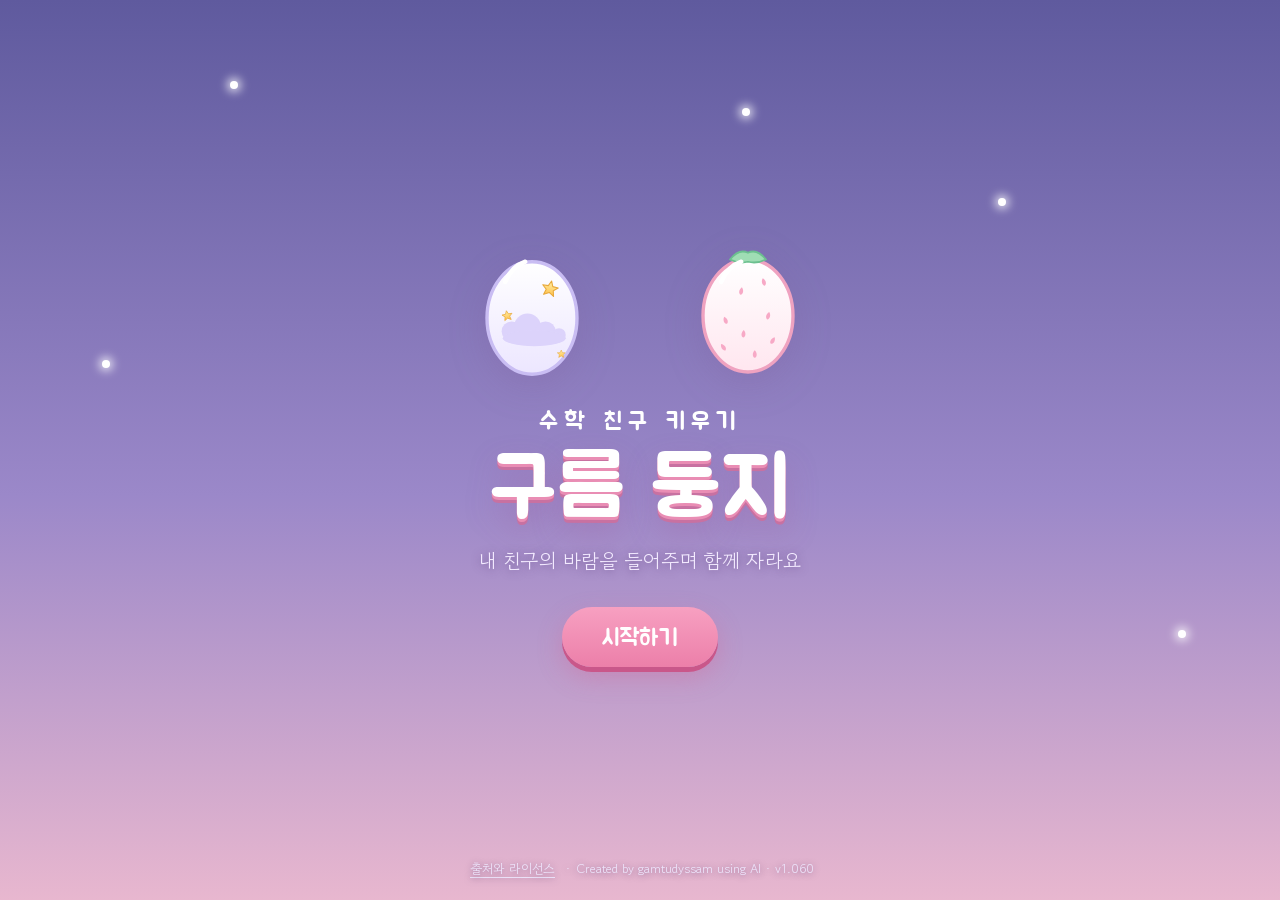
==== index.html @ 44337ff4 "v1.060: 도치가 말하는 상대를 보게, 금 간 알 졸린 눈·표정 굳음 고침, 안내말에 몸짓 안 붙게, 모자 쓴 토끼 표시 보이게 Co-Authored-By: Claude Opu" ====
<!doctype html>
<html lang="ko">
<head>
<meta charset="utf-8">
<meta name="viewport" content="width=device-width, initial-scale=1, maximum-scale=1, user-scalable=no, viewport-fit=cover">
<meta name="apple-mobile-web-app-capable" content="yes">
<meta name="theme-color" content="#F6E7F2">
<title>구름 둥지 · 수학 친구 키우기</title>
<link rel="preconnect" href="https://fonts.googleapis.com">
<link rel="preconnect" href="https://fonts.gstatic.com" crossorigin>
<link href="https://fonts.googleapis.com/css2?family=Gowun+Dodum&family=Jua&family=Quicksand:wght@700&display=swap" rel="stylesheet">
<link rel="stylesheet" href="css/style.css?v=1.060">
<link rel="stylesheet" href="css/home.css?v=1.060">
</head>
<body>
<div id="sky" aria-hidden="true">
  <div class="cl skycl1"></div><div class="cl skycl2"></div><div class="cl skycl3"></div>
  <div class="tw t1"></div><div class="tw t2"></div><div class="tw t3"></div><div class="tw t4"></div><div class="tw t5"></div>
</div>

<!-- 시작 화면 -->
<section id="scr-title" class="screen on">
  <div class="title-wrap">
    <div class="title-eggs" id="title-eggs"></div>
    <h1 class="logo"><span class="logo-sub">수학 친구 키우기</span>구름 둥지</h1>
    <p class="tagline">내 친구의 바람을 들어주며 함께 자라요</p>
    <div class="title-btns">
      <button class="btn big primary" id="btn-start">시작하기</button>
    </div>
  </div>
  <footer class="foot"><a href="credits.html" target="_blank" rel="noopener">출처와 라이선스</a><span class="dot">·</span><span class="made">Created by gamtudyssam using AI · <span class="ver"></span></span></footer>
</section>

<!-- 알 고르기 -->
<section id="scr-choose" class="screen">
  <div class="choose-wrap">
    <h2 class="h2">구름 둥지에 알이 두 개 있어요</h2>
    <p class="sub">알을 눌러 보고, 함께 자랄 친구를 골라요</p>
    <div class="egg-cards">
      <button class="egg-card" data-kind="cloud" id="card-cloud">
        <div class="egg-art" id="egg-cloud"></div>
        <div class="egg-name">별빛 알</div>
        <div class="egg-desc">구름 요정이 잠들어 있어요<br>느긋하고 다정한 친구</div>
      </button>
      <button class="egg-card" data-kind="bunny" id="card-bunny">
        <div class="egg-art" id="egg-bunny"></div>
        <div class="egg-name">딸기 알</div>
        <div class="egg-desc">아기 토끼가 콩콩 움직여요<br>활발하고 애교 많은 친구</div>
      </button>
    </div>
    <button class="btn big primary" id="btn-pick" disabled>이 알로 할래요</button>
  </div>
</section>

<!-- 이름 고르기 -->
<section id="scr-name" class="screen">
  <div class="choose-wrap">
    <div class="name-art" id="name-art"></div>
    <h2 class="h2">이름을 지어 주세요</h2>
    <div class="name-chips" id="name-chips"></div>
    <label class="name-own"><span>직접 지어 줄래요</span><input id="name-input" type="text" maxlength="8" autocomplete="off" enterkeyhint="done" placeholder="한글·영어 8글자까지"></label>
    <button class="btn big primary" id="btn-name" disabled>이 이름으로 할래요</button>
    <button class="btn ghost" id="btn-name-back">알 다시 고르기</button>
  </div>
</section>

<!-- 친구의 방 -->
<section id="scr-home" class="screen">
  <header class="hud">
    <div class="hud-l">
      <div class="chip name-chip"><span id="hud-stage">1단계</span><b id="hud-name">몽실</b></div>
      <button class="grow" id="btn-grow" aria-label="자라기: 성장 과정 보기"><span class="glabel">자라기</span><div class="grow-bar"><i id="grow-fill"></i></div></button>
      <div class="grow friend" aria-label="우정"><span class="glabel">우정 <b id="hud-flv">1</b></span><div class="grow-bar"><i id="friend-fill"></i></div></div>
    </div>
    <div class="hud-r">
      <div class="chip"><span class="ico candy"></span><b id="hud-candy">0</b></div>
      <button class="icon-btn" id="btn-set" aria-label="설정"><svg viewBox="0 0 24 24"><path d="M12 15.5a3.5 3.5 0 1 0 0-7 3.5 3.5 0 0 0 0 7Z" fill="none" stroke="currentColor" stroke-width="2"/><path d="M19.4 15a1.7 1.7 0 0 0 .3 1.8l.1.1a2 2 0 1 1-2.8 2.8l-.1-.1a1.7 1.7 0 0 0-1.8-.3 1.7 1.7 0 0 0-1 1.5V21a2 2 0 1 1-4 0v-.1a1.7 1.7 0 0 0-1.1-1.5 1.7 1.7 0 0 0-1.8.3l-.1.1a2 2 0 1 1-2.8-2.8l.1-.1a1.7 1.7 0 0 0 .3-1.8 1.7 1.7 0 0 0-1.5-1H3a2 2 0 1 1 0-4h.1a1.7 1.7 0 0 0 1.5-1.1 1.7 1.7 0 0 0-.3-1.8l-.1-.1a2 2 0 1 1 2.8-2.8l.1.1a1.7 1.7 0 0 0 1.8.3H9a1.7 1.7 0 0 0 1-1.5V3a2 2 0 1 1 4 0v.1a1.7 1.7 0 0 0 1 1.5 1.7 1.7 0 0 0 1.8-.3l.1-.1a2 2 0 1 1 2.8 2.8l-.1.1a1.7 1.7 0 0 0-.3 1.8V9a1.7 1.7 0 0 0 1.5 1H21a2 2 0 1 1 0 4h-.1a1.7 1.7 0 0 0-1.5 1Z" fill="none" stroke="currentColor" stroke-width="1.6"/></svg></button>
    </div>
  </header>
  <main class="home">
    <div class="room" id="room">
      <div class="room-bg" id="room-bg"></div>
      <button class="visitor" id="visitor" style="display:none" aria-label="놀러 온 이웃"></button>
      <div class="walker" id="walker">
        <div class="think" id="think"></div>
        <button class="pet" id="pet" aria-label="친구 쓰다듬기"></button>
      </div>
      <div class="hots" id="hots"></div>
      <div class="ball" id="ball" aria-label="공"></div>
      <div class="bubble" id="bubble"><span id="bubble-txt"></span></div>
      <div class="needs" id="needs"></div>
      <button class="room-btn attic-btn" id="btn-attic" style="display:none"></button>
      <button class="room-btn deco-btn" id="btn-deco" aria-label="방 꾸미기 모드"><svg viewBox="0 0 24 24"><path d="M4 20 l1.2 -4.6 L15.6 5 a2.2 2.2 0 0 1 3.2 3.2 L8.4 18.6 Z" fill="#FFE29A" stroke="#D9962E" stroke-width="1.8" stroke-linejoin="round"/><path d="M14 6.6 l3.4 3.4" stroke="#D9962E" stroke-width="1.8"/></svg><span>꾸미기</span></button>
      <div class="edit-layer" id="edit-layer"></div>

      <div class="fx" id="fx"></div>
    </div>
    <aside class="panel">
      <div class="edit-bar" id="edit-bar"></div>
      <div class="party-card" id="party-card" style="display:none"></div>
      <div class="wish-card">
        <div class="wish-head"><b>오늘의 바람</b><span id="wish-count">0 / 3</span></div>
        <div id="wish-list"></div>
      </div>
      <div class="go-btns">
        <button class="go cook" id="btn-cook"><span class="gi" id="gi-cook"></span><span><b>간식 만들기</b><small>문제 5개 · <i class="sc">★ 최대 6</i></small></span></button>
        <button class="go walk" id="btn-walk"><span class="gi" id="gi-walk"></span><span><b>산책 가기</b><small>문제 6개 · <i class="sc">★ 최대 16</i></small></span></button>
      </div>
      <div class="care-row" id="care-row"></div>
      <div class="menu-row">
        <button class="menu" id="btn-book"><span class="mi" id="mi-book"></span>친구 수첩</button>
        <button class="menu" id="btn-closet"><span class="mi" id="mi-closet"></span>옷장</button>
        <button class="menu" id="btn-shop"><span class="mi" id="mi-shop"></span>상점</button>
        <button class="menu" id="btn-diary"><span class="mi" id="mi-diary"></span>일기</button>
        <button class="menu" id="btn-garden"><span class="mi" id="mi-garden"></span>텃밭</button>
      </div>
    </aside>
  </main>
</section>

<!-- 나들이 (간식 만들기 · 산책) -->
<section id="scr-out" class="screen">
  <header class="hud out-hud">
    <div class="hud-l">
      <button class="btn small" id="btn-home">← 집으로</button>
      <div class="chip out-title" id="out-title">딸기 우유 만들기</div>
    </div>
    <div class="steps" id="steps"></div>
    <div class="hud-r"><div class="chip combo" id="hud-combo-wrap">연속 <b id="hud-combo">0</b></div></div>
  </header>
  <main class="play">
    <div class="stage" id="stage">
      <div class="stage-bg" id="stage-bg"></div>
      <div class="step-label" id="step-label"></div>
      <div class="bubble" id="obubble"><span id="obubble-txt"></span></div>
      <div id="cook-fx"></div>
      <div class="opet" id="opet"></div>
      <div class="nbw" id="nbw" style="display:none"></div>
      <div class="fx" id="ofx"></div>
    </div>
    <div class="board">
      <div class="qcard" id="qcard">
        <div class="qtag" id="qtag"></div>
        <div class="qfig" id="qfig"></div>
        <div class="qtext" id="qtext"></div>
      </div>
      <div class="choices" id="choices"></div>
    </div>
  </main>
</section>

<!-- 나들이 고르기 -->
<div class="overlay" id="ov-choose">
  <div class="sheet wide">
    <h3 class="h3" id="choose-title">무엇을 만들까요?</h3>
    <p class="sub" id="choose-sub"></p>
    <div class="pick-grid" id="pick-grid"></div>
    <button class="btn ghost" data-close="ov-choose">닫기</button>
  </div>
</div>

<!-- 책 속 수수께끼 -->
<div class="overlay" id="ov-riddle">
  <div class="sheet wide riddle">
    <div class="riddle-top"><span class="riddle-pet" id="riddle-pet"></span><div class="bubble riddle-say" id="riddle-say"><span></span></div></div>
    <div class="qcard small" id="rq-card"><div class="qtag" id="rq-tag"></div><div class="qfig" id="rq-fig"></div><div class="qtext" id="rq-text"></div></div>
    <div class="choices" id="rq-choices"></div>
    <div class="res-btns"><button class="btn" id="rq-close">책 덮기</button><button class="btn primary" id="rq-more" style="display:none">한 권 더 읽기</button></div>
  </div>
</div>

<!-- 텃밭 -->
<div class="overlay" id="ov-garden">
  <div class="sheet wide garden">
    <h3 class="h3">우리 텃밭</h3>
    <div class="pantry" id="garden-pantry"></div>
    <div class="plots" id="garden-plots"></div>
    <div class="gquiz" id="garden-quiz" style="display:none">
      <div class="gfill"><div class="gcan" id="gq-can"></div><p class="sub" id="gq-msg"></p></div>
      <div class="qcard small"><div class="qtag" id="gq-tag"></div><div class="qfig" id="gq-fig"></div><div class="qtext" id="gq-text"></div></div>
      <div class="choices" id="gq-choices"></div>
    </div>
    <button class="btn big primary" id="garden-close">방으로</button>
  </div>
</div>

<!-- 생일 파티 -->
<div class="overlay" id="ov-party">
  <div class="sheet party">
    <div class="party-fx" id="party-fx"></div>
    <div class="level-art" id="party-art"></div>
    <h3 class="h3">생일 축하해!</h3>
    <p class="sub" id="party-line"></p>
    <div class="res-gets"><span>생일 고깔모자 선물</span><span>별사탕 +20</span><span>우정 +20</span></div>
    <button class="btn big primary" id="party-ok">고마워!</button>
  </div>
</div>

<!-- 책장 -->
<div class="overlay" id="ov-shelf">
  <div class="sheet wide shelf">
    <h3 class="h3">우리 책장</h3>
    <p class="sub">읽고 싶은 그림책을 골라요</p>
    <div class="shelf-grid" id="shelf-grid"></div>
    <button class="btn" id="shelf-close">닫기</button>
  </div>
</div>

<!-- 그림책 읽기 -->
<div class="overlay" id="ov-read">
  <div class="openbook">
    <div class="page left"><div class="read-cover" id="read-cover"></div><div class="read-title" id="read-title"></div><div class="read-pageno" id="read-pageno"></div>
      <div class="read-buddy"><span class="read-pet" id="read-pet"></span><div class="bubble read-say" id="read-say"><span></span></div></div></div>
    <div class="page right">
      <p class="read-text" id="read-text"></p>
      <div class="read-quiz" id="read-quiz" style="display:none">
        <div class="qcard small"><div class="qtag" id="rd-tag"></div><div class="qfig" id="rd-fig"></div><div class="qtext" id="rd-text"></div></div>
        <div class="choices" id="rd-choices"></div>
      </div>
      <div class="res-btns"><button class="btn big primary" id="read-next">다음 장 ▸</button><button class="btn big primary" id="read-close" style="display:none">책 덮기</button></div>
    </div>
  </div>
</div>

<!-- 옷장 -->
<div class="overlay" id="ov-wd">
  <div class="sheet wd">
    <div class="wd-mirror" id="wd-mirror">
      <div class="mirror-frame"><div class="wd-pet" id="wd-pet"></div></div>
      <div class="bubble wd-say" id="wd-say"><span></span></div>
      <div class="wd-presets" id="wd-presets"></div>
    </div>
    <div class="wd-side">
      <div class="tabs" id="wd-tabs"><button class="tab on" data-tab="wear">입히기</button><button class="tab" data-tab="tint">몸 색</button><button class="tab" data-tab="sew">옷 만들기</button><button class="tab" data-tab="shop">주문하기</button><button class="tab" data-tab="album">앨범</button></div>
      <div class="wd-body" id="wd-body"></div>
      <button class="btn big primary" id="wd-close">다 했어요</button>
    </div>
  </div>
</div>

<!-- 같이 하기 (먹이기·목욕·놀이·낮잠) -->
<div class="overlay" id="ov-act">
  <div class="act-room" id="act-room">
    <div class="act-top"><span id="act-title">간식 주기</span><span id="act-hint"></span></div>
    <div class="act-field" id="act-field">
      <div class="act-pet" id="act-pet"></div>
      <div class="meter" id="act-meter"><i></i></div>
    </div>
    <div class="act-bottom" id="act-bottom"></div>
    <div class="bubble act-bubble" id="act-bubble"><span></span></div>
  </div>
</div>

<!-- 결과 (나들이 끝) -->
<div class="overlay" id="ov-result">
  <div class="sheet">
    <div class="res-art" id="res-art"></div>
    <h3 class="h3" id="res-title"></h3>
    <p class="sub" id="res-line"></p>
    <div class="res-gets" id="res-gets"></div>
    <div class="res-btns" id="res-btns"></div>
  </div>
</div>

<!-- 산책길 이웃의 부탁 -->
<div class="overlay" id="ov-neighbor">
  <div class="sheet wide riddle neighbor">
    <div class="riddle-top"><span class="nb-art" id="nb-art"></span><div><div class="nb-name" id="nb-name"></div><div class="bubble riddle-say" id="nb-say"><span></span></div></div></div>
    <div class="qcard small"><div class="qtag" id="nq-tag"></div><div class="qtext" id="nq-text"></div></div>
    <div class="choices" id="nq-choices"></div>
    <button class="btn big primary" id="nb-ok" style="display:none">또 만나!</button>
  </div>
</div>

<!-- 자랐어요 -->
<div class="overlay" id="ov-grow">
  <div class="sheet wide growsheet">
    <h3 class="h3" id="gr-title">성장 기록</h3>
    <p class="sub" id="gr-sub"></p>
    <div class="grbar"><i id="gr-fill"></i></div>
    <div class="grconds" id="gr-conds"></div>
    <div class="grgrid" id="gr-grid"></div>
    <button class="btn big primary" data-close="ov-grow">닫기</button>
  </div>
</div>
<div class="overlay" id="ov-level">
  <div class="sheet level">
    <div class="level-burst"></div>
    <div class="level-art" id="level-art"></div>
    <h3 class="h3" id="level-title">2단계 톡톡 알</h3>
    <p class="sub" id="level-line"></p>
    <button class="btn big primary" id="btn-level">좋아!</button>
  </div>
</div>

<!-- 이야기 장면 -->
<div class="overlay story-ov" id="ov-story">
  <div class="story">
    <div class="story-title" id="story-title"></div>
    <div class="story-art" id="story-art"></div>
    <div class="story-box" id="story-box"><p id="story-text"></p><span class="story-next">눌러서 계속 ▸</span></div>
  </div>
</div>

<!-- 친구 수첩 -->
<div class="overlay" id="ov-book">
  <div class="sheet wide book">
    <h3 class="h3" id="book-title">친구 수첩</h3>
    <div class="book-body" id="book-body"></div>
    <button class="btn big primary" data-close="ov-book">닫기</button>
  </div>
</div>

<!-- 꾸미기 -->
<div class="overlay" id="ov-closet">
  <div class="sheet wide">
    <h3 class="h3">꾸미기</h3>
    <div class="tabs" id="closet-tabs">
      <button class="tab on" data-tab="acc">친구 장식</button><button class="tab" data-tab="decor">방 꾸미기</button><button class="tab" data-tab="shop">주문하기</button>
    </div>
    <p class="sub" id="closet-sub"></p>
    <div class="item-grid" id="item-grid"></div>
    <button class="btn big primary" data-close="ov-closet">닫기</button>
  </div>
</div>

<!-- 일기 -->
<div class="overlay" id="ov-diary">
  <div class="sheet wide diary">
    <h3 class="h3" id="diary-title">일기</h3>
    <div class="diary-body" id="diary-body"></div>
    <button class="btn big primary" data-close="ov-diary">닫기</button>
  </div>
</div>

<!-- 설정 -->
<div class="overlay" id="ov-set">
  <div class="sheet set">
    <h3 class="h3">설정</h3>
    <div class="set-row"><span>배경 음악</span><button class="toggle" id="t-music" aria-pressed="true"></button></div>
    <div class="set-row"><span>효과음</span><button class="toggle" id="t-sound" aria-pressed="true"></button></div>
    <div class="set-row"><span>움직이는 효과 줄이기</span><button class="toggle" id="t-lowfx" aria-pressed="false"></button></div>
    <div class="set-row name-row"><span>친구 이름</span><input id="set-name" type="text" maxlength="8" autocomplete="off" enterkeyhint="done"><button class="btn small" id="btn-rename">바꾸기</button></div>
    <div class="set-row name-row" id="me-row"><span>나를 부르는 이름<small class="me-note">이 기기에만 저장돼요</small></span><input id="set-me" type="text" maxlength="8" autocomplete="off" enterkeyhint="done" placeholder="비우면 지우기"><button class="btn small" id="btn-me">바꾸기</button></div>
    <div class="set-row"><span>처음부터 다시 하기</span><button class="btn small danger" id="btn-reset">다시 하기</button></div>
    <button class="btn big primary" id="btn-set-close">닫기</button>
    <footer class="foot in"><a href="credits.html" target="_blank" rel="noopener">출처와 라이선스</a><span class="dot">·</span><span class="made">Created by gamtudyssam using AI · <span class="ver"></span></span></footer>
  </div>
</div>

<div class="toast" id="toast"></div>

<script src="js/version.js?v=1.060"></script>
<script src="js/sound.js?v=1.060"></script>
<script src="js/art.js?v=1.060"></script>
<script src="js/data.js?v=1.060"></script>
<script src="js/scene.js?v=1.060"></script>
<script src="js/cookfx.js?v=1.060"></script>
<script src="js/lines.js?v=1.060"></script>
<script src="js/problems.js?v=1.060"></script>
<script src="js/app.js?v=1.060"></script>
<script>
// 이 화면이 예전 것이면(배포 후 패드에 남은 저장본) 새 주소로 한 번 다시 연다
(function () { try {
  fetch('js/version.js?t=' + Date.now(), { cache: 'no-store' }).then(r => r.text()).then(t => {
    const m = t.match(/'(v[\d.]+)'/); if (!m || m[1] === VERSION) return;
    const k = 'cn-reload-' + m[1]; if (sessionStorage.getItem(k)) return; sessionStorage.setItem(k, '1');
    location.replace(location.pathname + '?v=' + m[1].slice(1));
  }).catch(() => {});
} catch (e) {} })();
</script>
</body>
</html>
---- css/style.css ----
:root{
  --ink:#4A3552; --ink-2:#7A6283; --ink-3:#A893AE;
  --rose:#F28DB2; --rose-d:#D9628E; --rose-l:#FCE3EE;
  --lilac:#A996F0; --lilac-d:#7C67D6; --lilac-l:#EEE9FF;
  --mint:#7FD8BE; --mint-d:#3FAF8E; --mint-l:#E2F7F0;
  --peach:#FFC9A8; --butter:#FFE08A; --butter-d:#E8B33C;
  --coral-l:#FFE4E1; --coral-d:#D9655B;
  --card:#FFFFFF; --cream:#FFF9F5;
  --shadow:0 10px 30px rgba(122,82,140,.14), 0 2px 6px rgba(122,82,140,.08);
  --shadow-s:0 4px 14px rgba(122,82,140,.12);
  --r:22px;
  --sat:env(safe-area-inset-top,0px); --sab:env(safe-area-inset-bottom,0px);
  --sal:env(safe-area-inset-left,0px); --sar:env(safe-area-inset-right,0px);
  --fh:"Quicksand","Jua","Gowun Dodum",system-ui,sans-serif; /* 숫자·소수점은 Quicksand(점이 쉼표처럼 보이지 않게), 한글은 Jua */
  --fb:"Gowun Dodum","Apple SD Gothic Neo","Malgun Gothic",system-ui,sans-serif;
}
*{box-sizing:border-box;-webkit-tap-highlight-color:transparent}
html,body{margin:0;height:100%;overflow:hidden;background:#F6E7F2;color:var(--ink);font-family:var(--fb);
  -webkit-user-select:none;user-select:none;-webkit-touch-callout:none;touch-action:manipulation;overscroll-behavior:none}
button{font:inherit;color:inherit;border:0;background:none;cursor:pointer;touch-action:manipulation}
button:disabled{cursor:default}
a{color:inherit}

/* 하늘 배경 */
#sky{position:fixed;inset:0;background:linear-gradient(180deg,#E9E2FF 0%,#F7E6F3 48%,#FFEFE6 100%);overflow:hidden;z-index:0}
body.night #sky{background:linear-gradient(180deg,#5F5A9E 0%,#9B88C9 55%,#E8B7CF 100%)}
.cl{position:absolute;background:#fff;border-radius:999px;opacity:.75}
.cl::before,.cl::after{content:"";position:absolute;background:#fff;border-radius:50%}
.skycl1{width:220px;height:56px;top:14%;left:-240px;animation:drift 70s linear infinite}
.skycl1::before{width:90px;height:90px;left:30px;top:-46px}.skycl1::after{width:70px;height:70px;left:110px;top:-30px}
.skycl2{width:160px;height:42px;top:58%;left:-200px;animation:drift 95s linear infinite;animation-delay:-40s;opacity:.6}
.skycl2::before{width:64px;height:64px;left:24px;top:-32px}.skycl2::after{width:52px;height:52px;left:80px;top:-22px}
.skycl3{width:260px;height:60px;top:80%;left:-300px;animation:drift 120s linear infinite;animation-delay:-80s;opacity:.55}
.skycl3::before{width:100px;height:100px;left:40px;top:-52px}.skycl3::after{width:80px;height:80px;left:140px;top:-36px}
@keyframes drift{to{transform:translateX(calc(100vw + 600px))}}
.tw{position:absolute;width:8px;height:8px;background:#fff;border-radius:50%;box-shadow:0 0 10px 3px rgba(255,255,255,.8);animation:tw 3.2s ease-in-out infinite}
.t1{top:9%;left:18%}.t2{top:22%;left:78%;animation-delay:-1s}.t3{top:40%;left:8%;animation-delay:-2s}.t4{top:12%;left:58%;animation-delay:-.5s}.t5{top:70%;left:92%;animation-delay:-1.6s}
@keyframes tw{0%,100%{opacity:.2;transform:scale(.6)}50%{opacity:1;transform:scale(1)}}
body.lowfx .cl,body.lowfx .tw{animation:none}
body.lowfx *{transition-duration:.01s!important}

/* 화면 */
.screen{position:fixed;inset:0;z-index:1;display:none;flex-direction:column;
  padding:calc(12px + var(--sat)) calc(16px + var(--sar)) calc(12px + var(--sab)) calc(16px + var(--sal))}
.screen.on{display:flex;animation:fadeIn .35s ease}
@keyframes fadeIn{from{opacity:0;transform:translateY(8px)}to{opacity:1;transform:none}}

/* 버튼 */
.btn{min-height:52px;padding:0 28px;border-radius:999px;font-family:var(--fh);font-size:20px;letter-spacing:.5px;
  background:#fff;color:var(--ink);box-shadow:0 4px 0 #E6D3E9, var(--shadow-s);transition:transform .12s, box-shadow .12s}
.btn:active{transform:translateY(3px);box-shadow:0 1px 0 #E6D3E9, var(--shadow-s)}
.btn.primary{background:linear-gradient(180deg,#F7A0C1,#EC7FA9);color:#fff;box-shadow:0 5px 0 #C9578A, 0 10px 24px rgba(217,98,142,.35)}
.btn.primary:active{box-shadow:0 1px 0 #C9578A, 0 6px 14px rgba(217,98,142,.3)}
.btn.primary:disabled{background:#E9DCE6;color:#fff;box-shadow:0 5px 0 #D6C4D3}
.btn.big{min-height:60px;font-size:23px;padding:0 40px}
.btn.ghost{background:transparent;box-shadow:none;color:var(--ink-2);font-size:17px;min-height:48px}
.btn.small{min-height:44px;font-size:16px;padding:0 18px}
.btn.danger{background:var(--coral-l);color:var(--coral-d);box-shadow:0 3px 0 #F3C2BC}
.icon-btn{width:48px;height:48px;border-radius:50%;background:#fff;box-shadow:var(--shadow-s);display:grid;place-items:center;color:var(--ink-2)}
.icon-btn svg{width:24px;height:24px}

.h2{font-family:var(--fh);font-weight:400;font-size:34px;margin:0 0 6px;text-align:center}
.h3{font-family:var(--fh);font-weight:400;font-size:28px;margin:0 0 4px;text-align:center}
.sub{margin:0 0 18px;color:var(--ink-2);font-size:18px;text-align:center;line-height:1.5}

/* 시작 화면 */
.title-wrap{flex:1;display:flex;flex-direction:column;align-items:center;justify-content:center;gap:6px}
.title-eggs{display:flex;gap:36px;height:210px;align-items:flex-end;margin-bottom:6px}
.title-eggs svg{width:180px;height:200px;filter:drop-shadow(0 10px 18px rgba(122,82,140,.18))}
.title-eggs > div:nth-child(1){animation:bob 3.2s ease-in-out infinite}
.title-eggs > div:nth-child(2){animation:bob 3.2s ease-in-out infinite;animation-delay:-1.6s}
@keyframes bob{0%,100%{transform:translateY(0)}50%{transform:translateY(-10px)}}
.logo{font-family:var(--fh);font-weight:400;font-size:84px;line-height:1;margin:0;color:#fff;letter-spacing:2px;text-align:center;
  -webkit-text-stroke:0;text-shadow:0 3px 0 #E98DB4,0 6px 0 #C871A1,0 14px 30px rgba(160,90,150,.35)}
.logo-sub{display:block;font-size:24px;letter-spacing:6px;color:var(--lilac-d);text-shadow:none;margin-bottom:10px}
.tagline{margin:14px 0 26px;font-size:20px;color:var(--ink-2)}
.title-btns{display:flex;flex-direction:column;align-items:center;gap:10px}
.foot{text-align:center;font-size:13px;color:var(--ink-3);padding-top:8px}
.foot a{color:var(--ink-2);text-decoration:underline;text-underline-offset:3px;display:inline-block;padding:10px 4px}
.foot .dot{margin:0 6px}
.foot.in{margin-top:14px;padding-top:4px}

/* 알 고르기 · 이름 */
.choose-wrap{flex:1;display:flex;flex-direction:column;align-items:center;justify-content:center;gap:6px;overflow:auto}
.egg-cards{display:flex;gap:26px;margin:6px 0 26px;flex-wrap:wrap;justify-content:center}
.egg-card{width:290px;padding:18px 18px 22px;border-radius:30px;background:rgba(255,255,255,.82);box-shadow:var(--shadow);
  border:4px solid transparent;transition:transform .2s,border-color .2s;display:flex;flex-direction:column;align-items:center}
.egg-card.sel{border-color:var(--rose);transform:translateY(-6px)}
.egg-card[data-kind=cloud].sel{border-color:var(--lilac)}
.egg-art{width:170px;height:180px}.egg-art svg{width:100%;height:100%}
.egg-card.sel .egg-art{animation:wobble .7s ease}
@keyframes wobble{0%,100%{transform:rotate(0)}20%{transform:rotate(-8deg)}40%{transform:rotate(7deg)}60%{transform:rotate(-4deg)}80%{transform:rotate(2deg)}}
.egg-name{font-family:var(--fh);font-size:26px;margin-top:4px}
.egg-desc{font-size:16px;color:var(--ink-2);line-height:1.6;text-align:center;margin-top:4px}
.name-art{width:200px;height:200px}.name-art svg{width:100%;height:100%}
.name-chips{display:flex;gap:12px;flex-wrap:wrap;justify-content:center;margin:10px 0 24px;max-width:560px}
.name-chip-btn{min-width:110px;min-height:56px;padding:0 20px;border-radius:999px;background:#fff;font-family:var(--fh);font-size:22px;
  box-shadow:0 4px 0 #EBDDEB;border:3px solid transparent}
.name-chip-btn.sel{border-color:var(--rose);background:var(--rose-l)}

/* HUD */
.hud{display:flex;justify-content:space-between;align-items:center;gap:10px;flex-wrap:wrap;margin-bottom:12px}
.hud-l,.hud-r{display:flex;align-items:center;gap:10px;flex-wrap:wrap}
.chip{height:48px;display:flex;align-items:center;gap:8px;padding:0 16px;border-radius:999px;background:rgba(255,255,255,.9);
  box-shadow:var(--shadow-s);font-size:16px;white-space:nowrap}
.chip b{font-family:var(--fh);font-weight:400;font-size:21px}
.name-chip span{color:var(--ink-2);font-size:14px}
.chip.combo{background:var(--lilac-l);color:var(--lilac-d)}
.chip.combo.hot{background:linear-gradient(90deg,#FFD9E8,#E9E1FF,#D9F5EC);animation:pulse .6s ease}
@keyframes pulse{50%{transform:scale(1.08)}}
.ico{width:22px;height:22px;display:inline-block;background-size:contain;background-repeat:no-repeat;background-position:center}
.ico.candy{background-image:url("data:image/svg+xml,%3Csvg xmlns='http://www.w3.org/2000/svg' viewBox='0 0 24 24'%3E%3Cpath d='M12 2l2.6 6.1 6.4.5-4.9 4.2 1.5 6.4L12 15.8 6.4 19.2l1.5-6.4L3 8.6l6.4-.5z' fill='%23FFD36E' stroke='%23E8A93C' stroke-width='1.5' stroke-linejoin='round'/%3E%3C/svg%3E")}
.ico.heart{background-image:url("data:image/svg+xml,%3Csvg xmlns='http://www.w3.org/2000/svg' viewBox='0 0 24 24'%3E%3Cpath d='M12 21s-7.5-4.6-9.4-9.2C1.2 8.3 3.4 4.5 7 4.5c2 0 3.6 1.1 5 3 1.4-1.9 3-3 5-3 3.6 0 5.8 3.8 4.4 7.3C19.5 16.4 12 21 12 21z' fill='%23F7A0C1' stroke='%23D9628E' stroke-width='1.5'/%3E%3C/svg%3E")}
.grow{display:flex;align-items:center;gap:8px;height:48px;padding:0 16px;border-radius:999px;background:rgba(255,255,255,.9);box-shadow:var(--shadow-s);font-size:14px;color:var(--ink-2)}
.grow-bar{width:150px;height:14px;border-radius:999px;background:#F3E6F0;overflow:hidden}
.grow-bar i{display:block;height:100%;width:0;border-radius:999px;background:linear-gradient(90deg,#F7A0C1,#B9A7F5,#8FE0C9);transition:width .6s cubic-bezier(.3,1.4,.5,1)}

/* 놀이 */
.play{flex:1;min-height:0;display:grid;grid-template-columns:minmax(0,.92fr) minmax(0,1.25fr);gap:16px}
.stage{position:relative;border-radius:30px;overflow:hidden;box-shadow:var(--shadow);min-height:0}
.stage-sky{position:absolute;inset:0;background:linear-gradient(180deg,#DCEBFF 0%,#EFE6FF 55%,#FFEAF1 100%)}
body.night .stage-sky{background:linear-gradient(180deg,#4E4A8C 0%,#7D6DB3 60%,#C99BC4 100%)}
.hill{position:absolute;left:-10%;right:-10%;bottom:-36%;height:62%;border-radius:50%;background:linear-gradient(180deg,#D6F2E3,#BDE7D2);box-shadow:inset 0 6px 0 #E8F9EF}
body.night .hill{background:linear-gradient(180deg,#9BC8B8,#7FB3A2);box-shadow:inset 0 6px 0 #B5DACB}
.pet{position:absolute;left:50%;bottom:16%;width:min(62%,300px);aspect-ratio:1/1.05;transform:translateX(-50%);z-index:2}
.pet svg{width:100%;height:100%;overflow:visible}
.pet-shadow{position:absolute;left:50%;bottom:14.5%;width:min(36%,170px);height:18px;transform:translateX(-50%);border-radius:50%;background:rgba(110,80,140,.16);z-index:1}
.bubble{position:absolute;top:18px;left:18px;right:18px;z-index:3;background:#fff;border-radius:24px;padding:16px 20px;
  font-size:21px;line-height:1.5;text-align:center;box-shadow:var(--shadow-s);min-height:64px;display:flex;align-items:center;justify-content:center;
  transform-origin:50% 100%;transition:transform .25s cubic-bezier(.3,1.6,.5,1),opacity .2s}
.bubble::after{content:"";position:absolute;bottom:-14px;left:50%;margin-left:-14px;border:14px solid transparent;border-top-color:#fff;border-bottom:0}
.bubble.pop{animation:bpop .35s cubic-bezier(.3,1.6,.5,1)}
@keyframes bpop{0%{transform:scale(.85);opacity:.4}100%{transform:scale(1);opacity:1}}
.bubble.act{font-style:italic;color:var(--ink-2)}
.trail{position:absolute;left:0;right:0;bottom:4%;display:flex;justify-content:center;gap:6px;z-index:2;min-height:26px}
.trail span{width:24px;height:24px;background-size:contain;background-repeat:no-repeat;animation:stamp .3s ease-out}
.trail .paw{background-image:url("data:image/svg+xml,%3Csvg xmlns='http://www.w3.org/2000/svg' viewBox='0 0 24 24'%3E%3Cellipse cx='12' cy='15' rx='5.5' ry='4.5' fill='%23F28DB2'/%3E%3Ccircle cx='6' cy='9' r='2.3' fill='%23F28DB2'/%3E%3Ccircle cx='10' cy='6' r='2.3' fill='%23F28DB2'/%3E%3Ccircle cx='14' cy='6' r='2.3' fill='%23F28DB2'/%3E%3Ccircle cx='18' cy='9' r='2.3' fill='%23F28DB2'/%3E%3C/svg%3E")}
.trail .bow{background-image:url("data:image/svg+xml,%3Csvg xmlns='http://www.w3.org/2000/svg' viewBox='0 0 24 24'%3E%3Cpath d='M2 17a10 10 0 0 1 20 0' fill='none' stroke='%23F7A0C1' stroke-width='3'/%3E%3Cpath d='M5 17a7 7 0 0 1 14 0' fill='none' stroke='%23FFD36E' stroke-width='3'/%3E%3Cpath d='M8 17a4 4 0 0 1 8 0' fill='none' stroke='%238FE0C9' stroke-width='3'/%3E%3C/svg%3E")}
@keyframes stamp{0%{transform:scale(1.8);opacity:0}100%{transform:scale(1);opacity:1}}
.fx{position:absolute;inset:0;pointer-events:none;z-index:4}
.spark{position:absolute;width:14px;height:14px;pointer-events:none;animation:spark .9s ease-out forwards}
.spark::before{content:"";position:absolute;inset:0;background:var(--c,#FFD36E);clip-path:polygon(50% 0,62% 38%,100% 50%,62% 62%,50% 100%,38% 62%,0 50%,38% 38%)}
@keyframes spark{0%{transform:translate(0,0) scale(.4) rotate(0);opacity:1}100%{transform:translate(var(--dx),var(--dy)) scale(1.1) rotate(160deg);opacity:0}}
.float-heart{position:absolute;width:30px;height:30px;pointer-events:none;background-size:contain;background-repeat:no-repeat;animation:fheart 1.2s ease-out forwards}
@keyframes fheart{0%{transform:translateY(0) scale(.5);opacity:0}20%{opacity:1}100%{transform:translateY(-110px) scale(1.15);opacity:0}}

/* 캐릭터 움직임 */
.anim-float{animation:float 3.4s ease-in-out infinite}
@keyframes float{0%,100%{transform:translateY(0)}50%{transform:translateY(-10px)}}
.anim-breathe{animation:breathe 2.6s ease-in-out infinite;transform-origin:50% 100%}
@keyframes breathe{0%,100%{transform:scale(1,1)}50%{transform:scale(1.025,.975)}}
.anim-egg{animation:eggidle 4s ease-in-out infinite;transform-origin:50% 90%}
@keyframes eggidle{0%,80%,100%{transform:rotate(0)}85%{transform:rotate(-5deg)}90%{transform:rotate(5deg)}95%{transform:rotate(-2deg)}}
.pet.hop svg{animation:hop .5s cubic-bezier(.3,1.5,.5,1) 2}
@keyframes hop{0%,100%{transform:translateY(0) scale(1)}30%{transform:translateY(-34px) scale(.96,1.05)}60%{transform:translateY(0) scale(1.06,.94)}}
.pet.shake svg{animation:shake .45s ease}
@keyframes shake{25%{transform:translateX(-7px) rotate(-3deg)}75%{transform:translateX(7px) rotate(3deg)}}
.pet.squish svg{animation:squish .4s ease}
@keyframes squish{40%{transform:scale(1.1,.9)}}
.eyes{animation:blink 4.6s infinite;transform-box:fill-box;transform-origin:center}
@keyframes blink{0%,94%,100%{transform:scaleY(1)}96%{transform:scaleY(.1)}}
body.lowfx .anim-float,body.lowfx .anim-breathe,body.lowfx .anim-egg,body.lowfx .eyes{animation:none}

/* 문제판 */
.board{display:flex;flex-direction:column;gap:14px;min-height:0}
.qcard{flex:1;min-height:0;background:var(--card);border-radius:30px;box-shadow:var(--shadow);padding:22px 26px;display:flex;flex-direction:column;align-items:center;justify-content:center;gap:10px;position:relative;overflow:hidden}
.qcard::before{content:"";position:absolute;inset:10px;border:2.5px dashed #F3D3E2;border-radius:22px;pointer-events:none}
.qcard.in{animation:qin .35s cubic-bezier(.3,1.4,.5,1)}
@keyframes qin{from{transform:translateY(14px) scale(.97);opacity:0}to{transform:none;opacity:1}}
.qtag{font-size:15px;padding:6px 14px;border-radius:999px;background:var(--mint-l);color:#2C8A6E;font-weight:700}
.qtag.s1{background:#FFF0DA;color:#B07414}
.qtext{font-size:32px;line-height:1.55;text-align:center;font-weight:700;color:#3D2A47;word-break:keep-all}
.qtext .op{font-family:var(--fh);font-weight:400;font-size:1.15em;line-height:1;vertical-align:-.04em;letter-spacing:1px}
.qtext.long{font-size:26px}
.qfig:empty{display:none}
.tbl{border-collapse:separate;border-spacing:0;border-radius:14px;overflow:hidden;font-family:var(--fh);font-size:22px;box-shadow:0 0 0 2.5px #F3D3E2}
.tbl th,.tbl td{padding:6px 16px;text-align:center;border-left:2px solid #F7E3EC}
.tbl th{background:var(--lilac-l);color:var(--lilac-d);font-weight:400;border-left:0}
.tbl tr:first-child td{background:#FFF7FA}
.tbl tr:first-child th,.tbl tr:first-child td{border-bottom:2px solid #F3D3E2}
.qfig{width:100%;display:flex;justify-content:center}
.qfig svg{width:min(340px,100%);height:auto;max-height:170px;display:block}
.choices{display:grid;grid-template-columns:1fr 1fr;gap:12px}
.choices.three{grid-template-columns:1fr 1fr 1fr}
.choices.long{grid-template-columns:1fr 1fr}
.ch{min-height:76px;border-radius:24px;background:#fff;box-shadow:0 5px 0 #EADBEA, var(--shadow-s);font-family:var(--fh);font-size:28px;color:#3D2A47;
  padding:6px 12px;transition:transform .1s, box-shadow .1s, background .2s;display:flex;align-items:center;justify-content:center;line-height:1.3}
.ch.txt{font-family:var(--fb);font-weight:700;font-size:21px}
.ch:active{transform:translateY(4px);box-shadow:0 1px 0 #EADBEA}
.ch.ok{background:var(--mint-l);box-shadow:0 5px 0 #A9E5D2;color:#22785F}
.ch.no{background:var(--coral-l);box-shadow:0 5px 0 #F5C4BE;color:var(--coral-d);animation:shake .35s}
.ch.dim{color:#CDBBD2;box-shadow:0 5px 0 #F1E8F1}
.board-foot{display:flex;justify-content:space-between;font-size:15px;color:var(--ink-2);padding:0 8px}

/* 분수 */
.fr{display:inline-flex;flex-direction:column;align-items:center;vertical-align:middle;line-height:1.05;margin:0 .12em;font-family:var(--fh);font-weight:400}
.fr > span:first-child{border-bottom:.08em solid currentColor;padding:0 .18em .04em}
.fr > span:last-child{padding:.04em .18em 0}
.qtext .fr{font-size:1.05em}
.ch .fr{font-size:.82em}
.mx{display:inline-flex;align-items:center;font-family:var(--fh);font-weight:400}

/* 덮개 */
.overlay{position:fixed;inset:0;z-index:20;display:none;align-items:center;justify-content:center;background:rgba(74,53,82,.32);
  padding:calc(16px + var(--sat)) calc(16px + var(--sar)) calc(16px + var(--sab)) calc(16px + var(--sal))}
.overlay.on{display:flex;animation:fadeIn .25s ease}
.sheet{width:min(560px,100%);max-height:100%;overflow:auto;background:var(--cream);border-radius:34px;padding:28px 28px 22px;box-shadow:0 20px 60px rgba(74,53,82,.3);
  display:flex;flex-direction:column;align-items:center;gap:6px}
.act-cards{display:flex;gap:14px;margin:6px 0 8px;width:100%}
.act-card{flex:1;min-height:150px;border-radius:26px;background:#fff;box-shadow:0 5px 0 #EADBEA, var(--shadow-s);display:flex;flex-direction:column;align-items:center;justify-content:center;gap:8px;padding:14px}
.act-card:active{transform:translateY(3px)}
.act-card .ai{width:64px;height:64px}
.act-card b{font-family:var(--fh);font-weight:400;font-size:23px}
.act-card small{font-size:14px;color:var(--ink-2)}

.act-room{position:relative;width:min(900px,100%);height:min(640px,100%);border-radius:36px;overflow:hidden;background:linear-gradient(180deg,#E3EEFF,#F5E9FF 60%,#FFEFF4);box-shadow:0 20px 60px rgba(74,53,82,.3);display:flex;flex-direction:column}
.act-room.dark{background:linear-gradient(180deg,#3E3A78,#6A5BA3 60%,#B58BB6)}
.act-top{display:flex;justify-content:space-between;align-items:center;padding:18px 26px 0;font-family:var(--fh);font-size:26px;z-index:3}
.act-top #act-hint{font-family:var(--fb);font-size:17px;color:var(--ink-2)}
.act-room.dark .act-top,.act-room.dark .act-top #act-hint{color:#fff}
.act-field{position:relative;flex:1;min-height:0;touch-action:none}
.act-pet{position:absolute;left:50%;top:50%;width:min(46%,320px);aspect-ratio:1/1.05;transform:translate(-50%,-45%)}
.act-pet svg{width:100%;height:100%;overflow:visible}
.meter{position:absolute;left:50%;bottom:10px;width:220px;height:16px;margin-left:-110px;border-radius:999px;background:rgba(255,255,255,.8);overflow:hidden;display:none}
.meter i{display:block;height:100%;width:0;background:linear-gradient(90deg,#F7A0C1,#FFD36E);transition:width .2s}
.act-bottom{min-height:110px;display:flex;align-items:center;justify-content:center;gap:24px;padding:0 20px 18px;z-index:3}
.act-bubble{top:70px;left:50%;right:auto;width:min(80%,520px);transform:translateX(-50%)}
.act-bubble.pop{animation:none}
.snack{width:84px;height:84px;border-radius:50%;background:#fff;box-shadow:var(--shadow-s);display:grid;place-items:center;touch-action:none;position:relative;z-index:5}
.snack svg{width:56px;height:56px;pointer-events:none}
.snack.drag{box-shadow:0 14px 30px rgba(122,82,140,.3);z-index:9}
.snack.gone{visibility:hidden}
.bub{position:absolute;border-radius:50%;width:var(--s);height:var(--s);background:radial-gradient(circle at 32% 30%,rgba(255,255,255,.95) 0 12%,rgba(255,255,255,.25) 13% 55%,rgba(186,166,245,.35) 75%,rgba(255,180,210,.5) 100%);
  border:2px solid rgba(255,255,255,.9);animation:rise var(--t) linear forwards;touch-action:none}
@keyframes rise{from{transform:translateY(0)}to{transform:translateY(-120vh)}}
.bub.popped{animation:bpopped .25s ease-out forwards}
@keyframes bpopped{to{transform:scale(1.6);opacity:0}}
.zz{position:absolute;font-family:var(--fh);color:#fff;font-size:34px;animation:zz 2.4s ease-out forwards;pointer-events:none}
@keyframes zz{0%{opacity:0;transform:translate(0,0) scale(.6)}20%{opacity:1}100%{opacity:0;transform:translate(40px,-120px) scale(1.2)}}
.blanket{width:110px;height:110px}

/* 자랐어요 */
.sheet.level{position:relative;overflow:hidden;padding-top:20px}
.level-art{width:240px;height:250px;position:relative;z-index:2}
.level-art svg{width:100%;height:100%;overflow:visible}
.level-art.grow-in{animation:growin 1s cubic-bezier(.3,1.5,.5,1)}
@keyframes growin{0%{transform:scale(.3);filter:brightness(3)}60%{transform:scale(1.1);filter:brightness(1.3)}100%{transform:scale(1);filter:none}}
.level-burst{position:absolute;left:50%;top:140px;width:520px;height:520px;margin:-260px 0 0 -260px;border-radius:50%;
  background:repeating-conic-gradient(from 0deg,rgba(255,224,138,.35) 0 10deg,transparent 10deg 20deg);animation:spin 14s linear infinite;z-index:1}
@keyframes spin{to{transform:rotate(360deg)}}
body.lowfx .level-burst{animation:none}

/* 설정 */
.sheet.set{align-items:stretch;gap:12px}
.set-row{display:flex;justify-content:space-between;align-items:center;gap:12px;background:#fff;border-radius:20px;padding:10px 12px 10px 20px;font-size:18px;min-height:64px;box-shadow:var(--shadow-s)}
.toggle{width:68px;height:40px;border-radius:999px;background:#E7DCE6;position:relative;transition:background .2s;flex:none}
.toggle::after{content:"";position:absolute;top:4px;left:4px;width:32px;height:32px;border-radius:50%;background:#fff;box-shadow:0 2px 6px rgba(0,0,0,.15);transition:transform .2s}
.toggle[aria-pressed=true]{background:var(--mint)}
.toggle[aria-pressed=true]::after{transform:translateX(28px)}

.toast{position:fixed;left:50%;bottom:calc(24px + var(--sab));transform:translate(-50%,30px);opacity:0;background:var(--ink);color:#fff;padding:12px 22px;border-radius:999px;font-size:17px;z-index:40;transition:all .3s;pointer-events:none}
.toast.on{opacity:1;transform:translate(-50%,0)}

/* 밤 하늘 위 글자 */
body.night .h2,body.night .logo-sub{color:#fff}
body.night .sub,body.night .tagline{color:#F3EAFF;text-shadow:0 1px 8px rgba(70,40,100,.55)}
body.night .h2{text-shadow:0 2px 10px rgba(70,40,100,.45)}
.tagline{text-shadow:0 1px 6px rgba(255,255,255,.7)}
body.night .foot{text-shadow:0 1px 6px rgba(70,40,100,.5)}
body.night .foot,body.night .foot a{color:#EDE3FA}
body.night .sheet .sub,body.night .sheet .h3,body.night .sheet .foot,body.night .sheet .foot a{color:var(--ink-2)}
body.night .sheet .h3{color:var(--ink)}
body.night .btn.ghost{color:#F3EAFF}
body.night .sheet .btn.ghost{color:var(--ink-2)}

/* 세로 화면 */
@media (orientation:portrait){
  .play{grid-template-columns:1fr;grid-template-rows:minmax(0,.85fr) minmax(0,1.15fr)}
  .pet{width:min(44%,240px);bottom:12%}
  .pet-shadow{bottom:11%}
  .bubble{font-size:19px;padding:12px 16px;min-height:54px}
  .act-cards{flex-direction:column}
  .act-card{min-height:110px;flex-direction:row}
}
@media (max-width:700px){
  .logo{font-size:60px}.title-eggs svg{width:110px;height:126px}.title-eggs{height:130px}
  .egg-card{width:240px}.egg-art{width:130px;height:140px}
  .qtext{font-size:23px}.ch{font-size:24px;min-height:64px}.ch.txt{font-size:18px}
  .grow-bar{width:90px}.chip{height:44px;padding:0 12px}.grow{height:44px;padding:0 12px}
}
@media (max-width:560px){
  .hud{gap:6px;margin-bottom:8px}.hud-l,.hud-r{gap:6px}
  .name-chip span{display:none}.grow-txt,#grow-txt{display:none}
  .chip b{font-size:18px}.icon-btn{width:44px;height:44px}
  .qcard{padding:14px}.qtext{font-size:20px}.ch{font-size:21px;min-height:56px;border-radius:18px}.ch.txt{font-size:16px}
  .choices{gap:8px}.bubble{font-size:16px;top:10px;left:10px;right:10px}
  .h2{font-size:26px}.logo{font-size:50px}
}
@media (max-height:560px) and (orientation:landscape){
  .hud{margin-bottom:6px}.chip,.grow,.icon-btn{height:44px}
  .qtext{font-size:21px}.ch{min-height:52px;font-size:22px}.bubble{font-size:16px;padding:8px 12px;min-height:44px}
  .title-eggs{height:100px}.title-eggs svg{width:86px;height:100px}.logo{font-size:52px}.tagline{margin:8px 0 12px}
}

/* 이름 직접 짓기 */
.name-own{display:flex;flex-direction:column;align-items:center;gap:6px;width:min(360px,100%);font-size:15px;color:var(--ink-2)}
.name-own input,.name-row input{width:100%;min-height:52px;border-radius:16px;border:2px solid #E8D9EC;background:#fff;padding:0 16px;font-family:var(--fh);font-size:22px;color:var(--ink);text-align:center;outline:none}
.name-own input:focus,.name-row input:focus{border-color:var(--rose)}
.name-row{flex-wrap:wrap;gap:8px}
.name-row input{flex:1;min-width:140px;width:auto;min-height:44px;font-size:18px}
.name-row .btn{min-height:44px}
---- css/home.css ----
/* 친구의 방 · 나들이 · 수첩 · 꾸미기 · 일기 · 이야기 */
.glabel{font-size:13px;color:var(--ink-2);white-space:nowrap}
.glabel b{font-family:var(--fh);font-weight:400;font-size:16px;color:var(--rose-d)}
.grow.friend .grow-bar i{background:linear-gradient(90deg,#FFB3CF,#F28DB2)}

.home{flex:1;min-height:0;display:grid;grid-template-columns:minmax(0,1fr) 340px;gap:16px}
.room{position:relative;border-radius:32px;overflow:hidden;box-shadow:var(--shadow);min-height:0;background:#F4F0FF}
.room-bg{position:absolute;inset:0}
.room-bg svg{width:100%;height:100%;display:block}
.walker{position:absolute;bottom:6%;left:55%;width:min(25%,230px);transform:translateX(-50%);transition:left 2.6s ease-in-out;z-index:3}
.walker.fast{transition:left .6s ease-out}
.walker .pet{position:relative;left:auto;bottom:auto;width:100%;aspect-ratio:160/156;transform:none;display:block;touch-action:none}
.walker.flip .pet svg{transform:scaleX(-1)}
.walker.sleep .pet svg{filter:saturate(.9)}
.think{position:absolute;left:50%;bottom:100%;transform:translateX(-50%);margin-bottom:6px;background:#fff;border-radius:22px;padding:8px 14px 8px 8px;
  display:flex;align-items:center;gap:8px;box-shadow:var(--shadow-s);white-space:nowrap;font-size:16px;cursor:pointer;animation:thinkbob 2.8s ease-in-out infinite}
.think:empty{display:none}
.think::before,.think::after{content:"";position:absolute;background:#fff;border-radius:50%;box-shadow:var(--shadow-s)}
.think::before{width:14px;height:14px;left:42%;bottom:-12px}.think::after{width:8px;height:8px;left:38%;bottom:-22px}
.think .ti{width:40px;height:40px;flex:none;border-radius:50%;background:#FFF5F9;display:grid;place-items:center}
.think .ti svg{width:32px;height:32px}
@keyframes thinkbob{50%{transform:translate(-50%,-6px)}}
.room .bubble{top:16px;left:16px;right:16px;z-index:5}
.room .bubble.hide{opacity:0;transform:scale(.9);pointer-events:none}
.needs{position:absolute;left:14px;bottom:14px;display:flex;gap:8px;z-index:4;flex-wrap:wrap}
.need{display:flex;align-items:center;gap:6px;background:rgba(255,255,255,.92);border-radius:999px;padding:5px 10px 5px 6px;box-shadow:var(--shadow-s);font-size:13px}
.need svg{width:24px;height:24px}
.need .nb{width:54px;height:8px;border-radius:999px;background:#F1E6EF;overflow:hidden}
.need .nb i{display:block;height:100%;border-radius:999px;background:var(--mint);transition:width .5s}
.need.low .nb i{background:#F7A0A0}
.need.low{animation:pulse 1.6s ease infinite}

.panel{display:flex;flex-direction:column;gap:12px;min-height:0;overflow:auto;padding:2px 2px 4px}
.wish-card{background:rgba(255,255,255,.95);border-radius:26px;padding:14px 14px 8px;box-shadow:var(--shadow)}
.wish-head{display:flex;justify-content:space-between;align-items:center;padding:0 4px 8px}
.wish-head b{font-family:var(--fh);font-weight:400;font-size:21px}
.wish-head span{font-size:14px;color:var(--ink-2)}
.wish{display:flex;align-items:center;gap:10px;padding:8px 6px;border-top:1.5px dashed #F3DCE7;min-height:56px}
.wish .wi{width:42px;height:42px;flex:none;border-radius:14px;background:#FFF5F9;display:grid;place-items:center}
.wish .wi svg{width:34px;height:34px}
.wish .wt{flex:1;font-size:16px;line-height:1.35}
.wish .wt small{display:block;color:var(--ink-3);font-size:13px}
.wish .wc{width:30px;height:30px;border-radius:50%;border:2.5px solid #EBD7E3;flex:none;display:grid;place-items:center;color:#fff;font-size:18px}
.wish.done .wc{background:var(--mint);border-color:var(--mint)}
.wish.done .wt{color:var(--ink-3);text-decoration:line-through}
.go-btns{display:grid;grid-template-columns:1fr 1fr;gap:10px}
.go{min-height:118px;border-radius:26px;display:flex;flex-direction:column;align-items:center;justify-content:center;gap:2px;color:#fff;padding:8px;
  box-shadow:0 5px 0 var(--gs),0 10px 20px rgba(122,82,140,.18);transition:transform .1s}
.go:active{transform:translateY(4px);box-shadow:0 1px 0 var(--gs)}
.go.cook{background:linear-gradient(180deg,#FFAFC8,#F084AB);--gs:#C9578A}
.go.walk{background:linear-gradient(180deg,#8FE0C9,#55C3A3);--gs:#2F9A7B}
.go .gi{width:46px;height:46px}.go .gi svg{width:100%;height:100%}
.go b{font-family:var(--fh);font-weight:400;font-size:21px;display:block;text-align:center}
.go small{display:block;font-size:13px;opacity:.95;text-align:center}
.care-row{display:grid;grid-template-columns:repeat(4,1fr);gap:8px}
.care{min-height:84px;border-radius:20px;background:#fff;box-shadow:0 4px 0 #EADBEA,var(--shadow-s);display:flex;flex-direction:column;align-items:center;justify-content:center;gap:2px;font-size:13px;color:var(--ink-2);position:relative}
.care:active{transform:translateY(3px)}
.care .ci{width:32px;height:32px}.care .ci svg{width:100%;height:100%}
.care.want::after{content:"!";position:absolute;top:-4px;right:-2px;width:22px;height:22px;border-radius:50%;background:var(--rose);color:#fff;font-family:var(--fh);font-size:15px;display:grid;place-items:center}
.menu-row{display:grid;grid-template-columns:repeat(5,1fr);gap:6px}
.menu{min-height:72px;border-radius:20px;background:rgba(255,255,255,.9);box-shadow:var(--shadow-s);font-size:15px;display:flex;flex-direction:column;align-items:center;justify-content:center;gap:2px}
.menu .mi{width:26px;height:26px}.menu .mi svg{width:100%;height:100%}
.menu.new::after{content:"새 이야기";position:absolute;transform:translate(26px,-26px);background:var(--rose);color:#fff;font-size:11px;padding:2px 6px;border-radius:999px}

/* 나들이 */
.out-hud{gap:12px}
.out-title{font-family:var(--fh);font-size:20px}
.steps{display:flex;gap:8px;align-items:center}
.steps i{width:18px;height:18px;border-radius:50%;background:rgba(255,255,255,.7);box-shadow:inset 0 0 0 2.5px #EBD7E3}
.steps i.ok{background:var(--mint);box-shadow:none}
.steps i.no{background:#FFC9C2;box-shadow:none}
.steps i.cur{box-shadow:inset 0 0 0 3px var(--rose);background:#fff;transform:scale(1.2)}
.stage-bg{position:absolute;inset:0;background:linear-gradient(180deg,#DDF1FF,#F3FBFF)}.stage-bg svg{width:100%;height:100%;display:block;overflow:hidden}
.opet{position:absolute;bottom:6%;left:50%;width:min(34%,210px);aspect-ratio:160/156;transform:translateX(-50%);transition:left 1.2s ease-in-out;z-index:2}
.opet svg{width:100%;height:100%;overflow:visible}
.opet.walking:not([class*="act-"]) svg{animation:walkbob .3s ease-in-out 4}
@keyframes walkbob{50%{transform:translateY(-10px)}}
.opet.hop svg{animation:hop .5s cubic-bezier(.3,1.5,.5,1) 2}
.opet.shake svg{animation:shake .45s ease}
.step-label{position:absolute;left:50%;bottom:calc(6% + min(42%,230px) * .2);transform:translateX(-50%);z-index:3;display:none}
.stage.cooking .opet{left:24%;width:min(44%,230px);bottom:3%}
.stage.cooking .step-label{display:block;left:68%;bottom:5%;top:auto;background:#fff;border-radius:999px;padding:8px 18px;font-family:var(--fh);font-size:20px;box-shadow:var(--shadow-s);white-space:nowrap}
.stage .bubble{z-index:4}

/* 고르기 · 결과 */
.sheet.wide{width:min(780px,100%)}
.pick-grid{display:grid;grid-template-columns:repeat(3,1fr);gap:12px;width:100%;margin:4px 0 10px}
.pick{min-height:150px;border-radius:24px;background:#fff;box-shadow:0 5px 0 #EADBEA,var(--shadow-s);display:flex;flex-direction:column;align-items:center;justify-content:center;gap:4px;padding:10px;position:relative}
.pick:active{transform:translateY(3px)}
.pick .pa{width:76px;height:76px}.pick .pa svg{width:100%;height:100%}
.pick.place .pa{width:100%;height:80px;border-radius:16px;overflow:hidden}
.pick b{font-family:var(--fh);font-weight:400;font-size:20px}
.pick small{font-size:13px;color:var(--ink-2)}
.badge{position:absolute;top:8px;right:8px;font-size:12px;padding:3px 8px;border-radius:999px;background:var(--rose-l);color:var(--rose-d)}
.badge.wishb{background:#FFF0DA;color:#B07414}
.badge.love{background:var(--rose-l);color:var(--rose-d)}
.badge.hate{background:#E8F0FB;color:#4F7FBF}
.res-art{width:150px;height:150px}.res-art svg{width:100%;height:100%;overflow:visible}
.res-gets{display:flex;gap:10px;flex-wrap:wrap;justify-content:center;margin:2px 0 12px}
.res-gets span{background:#fff;border-radius:999px;padding:6px 14px;font-size:15px;box-shadow:var(--shadow-s)}
.res-btns{display:flex;gap:10px;flex-wrap:wrap;justify-content:center}
.stars{font-size:30px;letter-spacing:4px;color:#FFC24E}.stars .off{color:#EBDDEB}

/* 이야기 */
.story-ov{z-index:30;background:linear-gradient(180deg,rgba(62,53,112,.86),rgba(150,110,170,.86))}
.story{width:min(860px,100%);height:min(640px,100%);display:flex;flex-direction:column;align-items:center;justify-content:flex-end;gap:12px;cursor:pointer}
.story-title{font-family:var(--fh);color:#FFE7A3;font-size:24px;letter-spacing:2px}
.story-art{width:min(300px,40vh);aspect-ratio:160/156}.story-art svg{width:100%;height:100%;overflow:visible}
.story-box{width:100%;min-height:150px;background:#FFF9F5;border-radius:28px;padding:22px 26px 16px;box-shadow:0 20px 60px rgba(30,20,60,.35);display:flex;flex-direction:column;justify-content:space-between}
.story-box p{margin:0;font-size:24px;line-height:1.6;word-break:keep-all}
.story-next{align-self:flex-end;font-size:14px;color:var(--ink-3)}

/* 수첩 · 꾸미기 · 일기 */
.book-body,.diary-body{width:100%;display:flex;flex-direction:column;gap:12px;margin:6px 0 12px}
.book-sec{background:#fff;border-radius:22px;padding:12px 16px;box-shadow:var(--shadow-s)}
.book-sec h4{margin:0 0 8px;font-family:var(--fh);font-weight:400;font-size:19px;color:var(--lilac-d)}
.book-items{display:flex;flex-wrap:wrap;gap:8px}
.bi{display:flex;align-items:center;gap:6px;padding:6px 12px 6px 6px;border-radius:999px;background:#FAF5FA;font-size:15px}
.bi .bic{width:30px;height:30px}.bi .bic svg{width:100%;height:100%}
.bi.unk{color:var(--ink-3)}.bi.unk .bic{filter:grayscale(1) opacity(.35)}
.bi em{font-style:normal;font-size:12px;padding:2px 7px;border-radius:999px}
.bi em.love{background:var(--rose-l);color:var(--rose-d)}.bi em.like{background:var(--mint-l);color:#2C8A6E}.bi em.hate{background:#E8F0FB;color:#4F7FBF}
.story-btn{display:flex;align-items:center;justify-content:space-between;width:100%;min-height:52px;padding:0 16px;border-radius:16px;background:#FAF5FA;margin-top:6px;font-size:16px}
.story-btn.lock{color:var(--ink-3)}
.tabs{display:flex;gap:8px;margin:6px 0 4px}
.tab{min-height:46px;padding:0 18px;border-radius:999px;background:#fff;font-size:16px;box-shadow:var(--shadow-s)}
.tab.on{background:var(--lilac);color:#fff}
.item-grid{display:grid;grid-template-columns:repeat(auto-fill,minmax(150px,1fr));gap:10px;width:100%;margin:4px 0 12px}
.item{background:#fff;border-radius:22px;padding:10px;box-shadow:var(--shadow-s);display:flex;flex-direction:column;align-items:center;gap:4px;min-height:160px}
.item .ia{width:70px;height:70px}.item .ia svg{width:100%;height:100%}
.item b{font-size:15px;text-align:center}
.item .btn{min-height:44px;font-size:16px;padding:0 16px;margin-top:auto}
.item.lock .ia{filter:grayscale(1) opacity(.35)}
.item.on{box-shadow:0 0 0 3px var(--mint),var(--shadow-s)}
.diary-page{background:#FFFDF6;border-radius:20px;padding:14px 18px;box-shadow:var(--shadow-s);
  background-image:repeating-linear-gradient(180deg,transparent 0 33px,#F3E6D8 33px 34px);line-height:34px;font-size:18px}
.diary-page h4{margin:0;font-family:var(--fh);font-weight:400;font-size:18px;color:var(--rose-d)}

/* 세로 · 작은 화면 */
@media (orientation:portrait){
  .home{grid-template-columns:1fr;grid-template-rows:minmax(0,1fr) auto}
  .walker{width:min(30%,200px)}
  .panel{overflow:visible}
  .wish{min-height:48px;padding:6px}
  .go{min-height:76px}
  .pick-grid{grid-template-columns:repeat(2,1fr)}
}
@media (max-width:820px){
  .home{grid-template-columns:minmax(0,1fr) 290px}
  .grow.friend .grow-bar{width:70px}
}
@media (max-width:820px) and (orientation:portrait){ .home{grid-template-columns:1fr} }
@media (max-width:560px){
  .glabel{display:none}.grow .grow-bar{width:56px}
  .needs .nb{width:34px}.need{padding:4px 8px 4px 4px}.need svg{width:20px;height:20px}
  .think{font-size:13px}.think .ti{width:32px;height:32px}.think .ti svg{width:26px;height:26px}
  .care{min-height:62px}.menu{min-height:52px;font-size:14px}
  .steps i{width:12px;height:12px}.out-title{font-size:16px}
  .story-box p{font-size:19px}
  .item-grid{grid-template-columns:repeat(2,1fr)}
  .pick-grid{gap:8px}.pick{min-height:126px}
}
.walker .pet.walking svg{animation:walkbob .32s ease-in-out 8}
.walker .pet.hop svg{animation:hop .5s cubic-bezier(.3,1.5,.5,1) 2}
.walker .pet.squish svg{animation:squish .4s ease}
.walker .pet.shake svg{animation:shake .45s ease}
.room .fx{z-index:6}

@media (max-width:560px) and (orientation:portrait){
  .home{grid-template-rows:minmax(42vh,1fr) auto;gap:10px}
  .wish .wt small{display:none}
  .wish{min-height:40px;padding:4px}.wish .wi{width:34px;height:34px}.wish .wi svg{width:28px;height:28px}.wish .wt{font-size:14px}
  .wish-card{padding:10px 10px 4px}.wish-head{padding:0 4px 4px}.wish-head b{font-size:18px}
  .go{min-height:64px;flex-direction:row;gap:8px}.go .gi{width:34px;height:34px}.go b{font-size:18px}.go small{display:none}
  .care{min-height:52px;flex-direction:row;gap:4px}.care .ci{width:24px;height:24px}
  .menu{min-height:46px;flex-direction:row;gap:4px}.menu .mi{width:22px;height:22px}
  .panel{gap:8px}
  .walker{width:min(34%,150px)}
}

/* 세로로 세운 패드(갤럭시 탭 800×1200대, 아이패드 820×1180): 문제 글자를 크게 */
@media (orientation:portrait) and (min-width:700px){
  .qtext{font-size:34px}.qtext.long{font-size:28px}
  .ch{min-height:84px;font-size:30px}.ch.txt{font-size:22px}
  .play{grid-template-rows:minmax(0,.8fr) minmax(0,1.2fr)}
}
/* 가로로 낮은 화면(갤럭시 탭 크롬 1280×700 안팎) */
@media (orientation:landscape) and (max-height:760px){
  .hud{margin-bottom:8px}
  .ch{min-height:70px}
  .go{min-height:104px}.care{min-height:76px}.menu{min-height:64px}
  .wish{min-height:50px;padding:6px}
}
/* 가로 화면에서 남는 세로 공간은 나들이 버튼이 채운다 */
@media (orientation:landscape){
  .go-btns{flex:1 1 auto;max-height:200px}
  .go{height:100%}
}
@media (orientation:landscape) and (min-width:1240px){ .home{grid-template-columns:minmax(0,1fr) 360px} }

/* 맞으면: 눈물, 도망, 삐침 */
.tear{transform-box:fill-box;transform-origin:center top;animation:tear .9s ease-in infinite}
.tear.t2{animation-delay:.45s}
.tear.rain{animation-duration:.7s}.tear.r1{animation-delay:.15s}.tear.r2{animation-delay:.3s}.tear.r3{animation-delay:.45s}.tear.r4{animation-delay:.6s}
@keyframes tear{0%{transform:translateY(0) scale(.6);opacity:0}25%{opacity:1}100%{transform:translateY(12px) scale(1);opacity:0}}
.walker.run{transition:left .7s cubic-bezier(.2,.9,.3,1)}
.walker.run .pet svg{animation:runbob .16s ease-in-out infinite}
@keyframes runbob{50%{transform:translateY(-9px) rotate(-5deg)}}
.walker.run.egg .pet svg{animation:roll .7s ease-out}
@keyframes roll{to{transform:rotate(-360deg)}}
.walker.sulk .think{display:none}
.walker.sulk .pet svg{animation:sulkshake 3s ease-in-out infinite}
@keyframes sulkshake{0%,90%,100%{transform:none}93%{transform:translateX(-3px)}96%{transform:translateX(3px)}}
.pet.ouch svg{animation:ouch .35s ease}
@keyframes ouch{30%{transform:scale(.9,1.08) translateY(4px)}60%{transform:scale(1.06,.95)}}
body.lowfx .tear{animation:none;opacity:1}

/* 요리 단계 애니메이션 */
#cook-fx{position:absolute;z-index:3;pointer-events:none}
.cfx{position:absolute}
.cfx svg{width:100%;height:100%;display:block;overflow:visible}
.cfx.ing{width:34%;aspect-ratio:1}
.falling{left:50%;top:-6%;transform:translateX(-50%);opacity:0;animation:cfall .75s cubic-bezier(.45,0,.85,.55) forwards}
@keyframes cfall{0%{top:-6%;opacity:0;transform:translateX(-50%) rotate(-25deg)}15%{opacity:1}80%{top:66%;opacity:1;transform:translateX(-50%) rotate(20deg) scale(.95)}100%{top:76%;opacity:0;transform:translateX(-50%) scale(.55,.4)}}
.pouring{right:2%;top:4%;width:40%;transform-origin:25% 85%;animation:cpour 1.5s ease-in-out forwards;opacity:0}
@keyframes cpour{0%{opacity:0;transform:translate(20px,-10px) rotate(0)}15%{opacity:1;transform:none}35%,78%{opacity:1;transform:rotate(-105deg)}100%{opacity:0;transform:translate(20px,-10px) rotate(0)}}
.stream{left:47%;top:30%;width:7%;height:0;border-radius:6px;box-shadow:0 0 0 2px rgba(255,255,255,.5);animation:cstream 1.5s ease-in-out forwards}
@keyframes cstream{0%,30%{height:0;opacity:0}40%{height:50%;opacity:1}78%{height:50%;top:30%;opacity:1}100%{height:0;top:80%;opacity:0}}
.stirring{left:50%;top:38%;width:30%;transform:translateX(-50%);animation:cstir .5s linear 3}
@keyframes cstir{0%{transform:translate(-95%,0) rotate(-18deg)}25%{transform:translate(-50%,8%) rotate(0)}50%{transform:translate(-5%,0) rotate(18deg)}75%{transform:translate(-50%,-8%) rotate(0)}100%{transform:translate(-95%,0) rotate(-18deg)}}
.swirl{left:8%;width:84%;bottom:6%;height:24%;animation:cfade 1.5s ease forwards}
.swirl ellipse{animation:cdash .5s linear infinite}
@keyframes cdash{to{stroke-dashoffset:-28}}
@keyframes cfade{0%{opacity:0}15%,80%{opacity:1}100%{opacity:0}}
.mashing{left:50%;top:12%;width:34%;transform:translateX(-50%);animation:cmash .4s ease-in-out 3 .1s}
@keyframes cmash{0%,100%{transform:translate(-50%,0)}50%{transform:translate(-50%,62%)}}
.oven{left:50%;top:6%;width:84%;transform:translateX(-50%);animation:coven 1.9s ease forwards;opacity:0}
.oven .glow{animation:cglow .5s ease-in-out infinite alternate}
@keyframes coven{0%{opacity:0;transform:translate(-50%,-30%) scale(.8)}12%{opacity:1;transform:translate(-50%,0) scale(1)}85%{opacity:1;transform:translate(-50%,0)}100%{opacity:0;transform:translate(-50%,0) scale(1.1)}}
@keyframes cglow{from{fill:#FFB25A}to{fill:#FFE08A}}
.ding{right:0;top:2%;font-family:var(--fh);font-size:30px;color:#E5679A;text-shadow:0 2px 0 #fff;opacity:0;animation:cding .5s ease 1.25s forwards}
@keyframes cding{0%{opacity:0;transform:scale(.4) rotate(-20deg)}60%{opacity:1;transform:scale(1.3) rotate(8deg)}100%{opacity:1;transform:scale(1)}}
.shaking-tool{transform-origin:50% 25%;animation:ctilt .35s ease-in-out 4}
.shaking-tool svg{width:100%;height:100%;display:block}
@keyframes ctilt{0%,100%{transform:translateY(-4px) rotate(-7deg)}50%{transform:translateY(7px) rotate(7deg)}}
.sprk{width:6px;height:10px;border-radius:3px;opacity:0;animation:csprk .62s ease-in forwards}
@keyframes csprk{0%{opacity:1;transform:translate(0,0) rotate(0)}85%{opacity:1}100%{opacity:0;transform:translate(var(--dx,0),var(--fall,120px)) rotate(200deg)}}
.spinner{left:50%;top:10%;width:64%;aspect-ratio:1;transform:translateX(-50%);animation:cspin 1.5s ease-out forwards}
@keyframes cspin{0%{opacity:0;transform:translateX(-50%) scale(.3) rotate(0)}20%{opacity:1}80%{opacity:1;transform:translateX(-50%) scale(1) rotate(600deg)}100%{opacity:0;transform:translateX(-50%) scale(1.1) rotate(720deg)}}
.topping{left:50%;width:40%;transform:translateX(-50%);animation:ctop 1.1s cubic-bezier(.3,1.4,.5,1) forwards}
@keyframes ctop{0%{top:-10%;opacity:0}20%{opacity:1}60%{top:46%;transform:translateX(-50%) scale(1.1,.85)}100%{top:44%;opacity:1;transform:translateX(-50%) scale(1)}}
.panbase{left:50%;top:50%;width:62%;transform:translateX(-50%);animation:cfade 1.4s ease forwards}
.flipping{left:42%;top:48%;width:42%;transform:translateX(-50%);animation:cflip 1.4s ease-in-out forwards}
@keyframes cflip{0%,20%{transform:translateX(-50%) translateY(0) rotate(0)}55%{transform:translateX(-50%) translateY(-170%) rotate(200deg)}80%{transform:translateX(-50%) translateY(0) rotate(360deg) scale(1.1,.8)}90%{transform:translateX(-50%) scale(1)}100%{opacity:0;transform:translateX(-50%) translateY(10%) rotate(360deg)}}
.drop-p{left:50%;top:70%;width:11px;height:11px;border-radius:50%;box-shadow:0 0 0 1.5px rgba(255,255,255,.7);animation:cfling .75s cubic-bezier(.2,.7,.4,1) forwards}
.drop-p.star-p{width:16px;height:16px;border-radius:0;clip-path:polygon(50% 0,62% 38%,100% 50%,62% 62%,50% 100%,38% 62%,0 50%,38% 38%);box-shadow:none;opacity:0;animation-duration:1s}
@keyframes cfling{0%{opacity:1;transform:translate(0,0) scale(1)}100%{opacity:0;transform:translate(var(--dx),var(--dy)) scale(.5)}}
.oops{left:-10%;top:0;font-family:var(--fh);font-size:20px;color:var(--coral-d);background:#fff;padding:4px 12px;border-radius:999px;box-shadow:var(--shadow-s);white-space:nowrap;animation:cding .4s ease forwards}
.dish{left:50%;top:60%;width:56%;transform:translateX(-50%) scale(.3);animation:cdish 1.1s cubic-bezier(.3,1.5,.5,1) forwards}
@keyframes cdish{0%{opacity:0;top:60%;transform:translateX(-50%) scale(.3)}60%{opacity:1;top:0;transform:translateX(-50%) scale(1.15)}100%{opacity:1;top:4%;transform:translateX(-50%) scale(1)}}
.bowlg{transform-box:fill-box;transform-origin:50% 100%}
.stage-bg.shaking .bowlg{animation:cbowl .15s ease-in-out 7}
@keyframes cbowl{0%,100%{transform:translateX(0) rotate(0)}25%{transform:translateX(-7px) rotate(-4deg)}75%{transform:translateX(7px) rotate(4deg)}}
body.lowfx .cfx{animation-duration:.01s!important}

/* 뽀득뽀득 목욕 */
.dirt{position:absolute;z-index:4;pointer-events:none;background:radial-gradient(circle at 40% 40%,#B98A6A,#8C6248 70%);opacity:1;box-shadow:inset 0 -3px 0 rgba(0,0,0,.12);transition:opacity .1s}
.dirt::after{content:"";position:absolute;width:30%;height:30%;right:-12%;top:-8%;border-radius:50%;background:#9C7254}
.foam{position:absolute;z-index:5;width:var(--s);height:var(--s);margin:calc(var(--s) / -2) 0 0 calc(var(--s) / -2);border-radius:50%;pointer-events:none;
  background:radial-gradient(circle at 35% 30%,#fff 0 30%,rgba(255,255,255,.85) 31% 60%,rgba(214,204,255,.6) 100%);border:1.5px solid rgba(201,189,243,.9);animation:foam 2.6s ease-out forwards}
@keyframes foam{0%{transform:scale(.3)}15%{transform:scale(1)}80%{opacity:1}100%{opacity:0;transform:translateY(-30px) scale(1.1)}}
.shower{position:absolute;z-index:6;pointer-events:none}
.shower .head{position:absolute;left:30%;top:0;width:40%;height:22px;border-radius:0 0 30px 30px;background:linear-gradient(#DCE6F5,#A9B9D3);box-shadow:0 3px 0 #8EA0BF}
.shower i{position:absolute;top:22px;width:4px;height:26px;border-radius:4px;background:#9FD0FF;opacity:.85;animation:rain .45s linear infinite}
@keyframes rain{from{transform:translateY(0)}to{transform:translateY(var(--h,320px));opacity:.2}}

/* 수수께끼 방울 놀이 */
.rule-card{background:#fff;border-radius:22px;padding:10px 22px;box-shadow:var(--shadow);font-size:22px;display:flex;align-items:center;gap:10px;flex-wrap:wrap;justify-content:center;max-width:94%}
.rule-card .rq{font-family:var(--fh);font-size:16px;color:#fff;background:var(--lilac);padding:4px 12px;border-radius:999px}
.rule-card b{font-family:var(--fh);font-weight:400;color:var(--rose-d);font-size:26px}
.rule-card .fr{font-size:.9em}
.mbub{display:grid;place-items:center;z-index:4}
.mbub span{font-family:var(--fh);font-size:28px;color:#4A3552;text-shadow:0 1px 0 #fff;pointer-events:none}
.mbub .fr{font-size:26px}
.mbub.wrong{animation-play-state:paused;filter:grayscale(.8) brightness(.95);opacity:.75}
.mbub.wrong span{color:#9C8BA3}
.mbub.wrong::after{content:"✕";position:absolute;top:-6px;right:-2px;width:28px;height:28px;border-radius:50%;background:#F7A0A0;color:#fff;font-size:16px;display:grid;place-items:center}
.star-fly{position:absolute;z-index:7;width:24px;height:24px;pointer-events:none;background:#FFD36E;clip-path:polygon(50% 0,62% 38%,100% 50%,62% 62%,50% 100%,38% 62%,0 50%,38% 38%);animation:starfly .7s cubic-bezier(.5,0,.5,1) forwards}
@keyframes starfly{0%{transform:translate(0,0) scale(1.4) rotate(0)}100%{transform:translate(var(--tx),var(--ty)) scale(.6) rotate(270deg);opacity:.6}}
@media (max-width:560px){.rule-card{font-size:17px}.rule-card b{font-size:20px}.mbub span{font-size:22px}}

/* 이불 끌어서 덮기 */
.quilt{width:150px;touch-action:none;position:relative;z-index:6;cursor:grab;filter:drop-shadow(0 6px 10px rgba(122,82,140,.25))}
.quilt svg,.quilt-on svg{width:100%;display:block}
.quilt.drag{z-index:9;filter:drop-shadow(0 14px 22px rgba(122,82,140,.35))}
.quilt-on{position:absolute;z-index:5;pointer-events:none;animation:qdrop .35s cubic-bezier(.3,1.5,.5,1)}
@keyframes qdrop{from{transform:translateY(-30px) scale(1.1);opacity:.4}to{transform:none;opacity:1}}

/* 목욕: 연한 얼룩, 샤워기·비누 끌기 */
.smudge{position:absolute;z-index:4;pointer-events:none;border-radius:50%;background:radial-gradient(ellipse at center,var(--c) 0%,var(--c) 35%,transparent 72%);filter:blur(1.5px);transition:opacity .15s}
.tool{width:96px;min-height:96px;border-radius:24px;background:#fff;box-shadow:0 5px 0 #EADBEA,var(--shadow-s);display:flex;flex-direction:column;align-items:center;justify-content:center;gap:2px;touch-action:none;cursor:grab;font-size:14px;color:var(--ink-2)}
.tool svg{width:56px;height:56px}
.tool.off{opacity:.4;filter:grayscale(.6)}
.tool.using{opacity:.25}
.tool.held{position:absolute;z-index:9;width:110px;min-height:0;background:none;box-shadow:none;transform:translate(-50%,-50%) rotate(-12deg);pointer-events:none}
.tool.held svg{width:110px;height:110px;filter:drop-shadow(0 8px 12px rgba(122,82,140,.3))}
.tool.held.shower{transform:translate(-50%,-70%) rotate(-8deg)}
.water{position:absolute;z-index:6;width:5px;height:16px;border-radius:5px;background:#8EC5FF;pointer-events:none;animation:water .65s ease-in forwards}
@keyframes water{from{transform:translateY(0);opacity:.95}to{transform:translateY(90px);opacity:0}}
.foam.stay{animation:foamin .3s ease-out forwards}
@keyframes foamin{from{transform:scale(.3)}to{transform:scale(1)}}
.foam.gone{transition:opacity .35s,transform .35s;opacity:0;transform:translateY(20px) scale(.6)}

/* 먹기 애니메이션 */
.eating{position:absolute;z-index:6;pointer-events:none;transition:transform .2s ease,opacity .25s}
.eating svg{width:100%;height:100%;overflow:visible}
.eating.bite1{transform:scale(.78) rotate(-6deg)}
.eating.bite2{transform:scale(.55) rotate(5deg)}
.eating.bite3{transform:scale(.3) rotate(-4deg);opacity:.8}
.eating.drink{transform:rotate(-28deg);transform-origin:20% 80%}
.eating.drink.lv1{transform:rotate(-40deg) translateX(-4px)}
.eating.drink.lv2{transform:rotate(-55deg) translateX(-6px)}
.eating.drink.lv3{transform:rotate(-70deg) translateX(-8px);opacity:.85}
.eating.drink.done{transform:rotate(-10deg) scale(.4);opacity:0;transition:all .45s}
.eating.absorb{animation:absorb 1.1s ease-in forwards}
@keyframes absorb{0%{transform:scale(1)}60%{transform:scale(.6) translateY(10px)}100%{transform:scale(0) translateY(26px);opacity:0}}
.eat-word{position:absolute;z-index:7;font-family:var(--fh);font-size:24px;color:#E5679A;text-shadow:0 2px 0 #fff,0 0 6px #fff;pointer-events:none;white-space:nowrap;transform:translateX(-50%);animation:eatword .9s ease-out forwards}
@keyframes eatword{0%{opacity:0;transform:translate(-50%,6px) scale(.6)}25%{opacity:1;transform:translate(-50%,-4px) scale(1.15)}100%{opacity:0;transform:translate(-50%,-34px) scale(1)}}
.crumb{position:absolute;z-index:6;width:7px;height:7px;border-radius:2px;pointer-events:none;animation:crumb .8s ease-in forwards}
@keyframes crumb{to{transform:translate(var(--dx),70px) rotate(160deg);opacity:0}}

/* 날개 생긴 구름이 날기 */
.walker{transition:left 2.6s ease-in-out,bottom 1.3s cubic-bezier(.3,1.2,.5,1)}
.wing{transform-box:fill-box}
.wl{transform-origin:100% 40%}.wr{transform-origin:0% 40%}
.walker.flying .wl{animation:flapl .22s ease-in-out infinite alternate}
.walker.flying .wr{animation:flapr .22s ease-in-out infinite alternate}
@keyframes flapl{from{transform:rotate(14deg)}to{transform:rotate(-22deg)}}
@keyframes flapr{from{transform:rotate(-14deg)}to{transform:rotate(22deg)}}
.walker.flying .pet svg{animation:flybob 1s ease-in-out infinite}
@keyframes flybob{50%{transform:translateY(-8px) rotate(3deg)}}
.walker.flying::after{content:"";position:absolute;left:50%;bottom:-40%;width:50%;height:12px;margin-left:-25%;border-radius:50%;background:rgba(110,80,140,.12)}
body.lowfx .walker.flying .wl,body.lowfx .walker.flying .wr{animation:none}

/* 달걀 톡: 두드리고 → 갈라지고 → 노른자 */
.egg-tap{left:50%;top:-4%;width:30%;transform:translateX(-50%);animation:eggtap .82s ease-in forwards}
@keyframes eggtap{0%{top:-4%;transform:translateX(-50%) rotate(0)}30%{top:56%;transform:translateX(-50%) rotate(-18deg)}42%{top:47%;transform:translateX(-50%) rotate(-10deg)}62%{top:56%;transform:translateX(-50%) rotate(-18deg)}74%{top:47%}100%{top:54%;transform:translateX(-50%) rotate(0)}}
.tok{left:66%;top:48%;font-family:var(--fh);font-size:22px;color:#C98A3D;text-shadow:0 2px 0 #fff;animation:cding .3s ease forwards}
.tok.t2{left:72%;top:42%}
.shell{top:52%;width:30%}
.shell.sl{left:35%;transform:translateX(-50%);animation:shl .8s ease-out forwards}
.shell.sr{left:65%;transform:translateX(-50%);animation:shr .8s ease-out forwards}
@keyframes shl{0%{left:50%}100%{left:22%;top:40%;transform:translateX(-50%) rotate(-40deg);opacity:0}}
@keyframes shr{0%{left:50%}100%{left:78%;top:40%;transform:translateX(-50%) rotate(40deg);opacity:0}}
.yolk{left:50%;top:56%;width:26%;aspect-ratio:1;transform:translateX(-50%);animation:yolk .7s cubic-bezier(.5,0,.8,.5) forwards}
@keyframes yolk{0%{top:56%;transform:translateX(-50%) scale(.6,.8)}80%{top:72%;transform:translateX(-50%) scale(1,.9);opacity:1}100%{top:74%;transform:translateX(-50%) scale(1.2,.5);opacity:0}}

/* 방 안 물건 놀이 */
.hots{position:absolute;inset:0;z-index:2;pointer-events:none}
.hot{position:absolute;pointer-events:auto;border-radius:18px;background:transparent;touch-action:manipulation}
.hot:active{background:rgba(255,255,255,.25)}
.ball{position:absolute;left:0;top:0;z-index:4;touch-action:none;cursor:grab;will-change:transform}
.ball svg{width:100%;height:100%;display:block;filter:drop-shadow(0 4px 4px rgba(110,80,140,.2))}
.walker.go{transition-property:left;transition-timing-function:ease-in-out}
.walker .pet.roll svg{animation:roll2 .55s ease-in-out 4}
@keyframes roll2{0%,100%{transform:rotate(0)}25%{transform:rotate(-28deg) translateX(-8px)}75%{transform:rotate(28deg) translateX(8px)}}
.walker .pet.boing svg{animation:boing .42s cubic-bezier(.3,1.6,.5,1) 3}
@keyframes boing{0%,100%{transform:translateY(0) scale(1)}20%{transform:translateY(0) scale(1.12,.86)}55%{transform:translateY(-38px) scale(.94,1.08)}}
.wrain{animation:wrain .5s linear infinite}
@keyframes wrain{from{transform:translateY(-20px)}to{transform:translateY(30px)}}
.wsnow{animation:wsnow 3s linear infinite}
@keyframes wsnow{from{transform:translateY(-30px)}to{transform:translateY(30px)}}

/* 책 속 수수께끼 */
.sheet.riddle{gap:10px;background:linear-gradient(180deg,#FFF9F2,#FFF3F7)}
.riddle-top{display:flex;align-items:center;gap:10px;width:100%}
.riddle-pet{width:96px;height:94px;flex:none}.riddle-pet svg{width:100%;height:100%}
.riddle-say{position:relative;top:auto;left:auto;right:auto;flex:1;font-size:18px;min-height:56px}
.riddle-say::after{left:-12px;bottom:auto;top:50%;margin:-10px 0 0;border:10px solid transparent;border-right-color:#fff;border-left:0}
.qcard.small{width:100%;min-height:150px;flex:none;padding:16px}
.qcard.small .qtext{font-size:26px}.qcard.small .qtext.long{font-size:22px}
.sheet.riddle .choices{width:100%}
.sheet.riddle .ch{min-height:64px}

/* 텃밭 */
.sheet.garden{background:linear-gradient(180deg,#F2FBF4,#FFF9F2);gap:10px}
.pantry{display:flex;gap:8px;flex-wrap:wrap;justify-content:center}
.pan{display:flex;align-items:center;gap:6px;background:#fff;border-radius:999px;padding:4px 14px 4px 6px;box-shadow:var(--shadow-s);font-size:15px}
.pan .pi{width:30px;height:30px}.pan .pi svg{width:100%;height:100%}
.pan b{font-family:var(--fh);font-weight:400;font-size:18px;color:var(--rose-d)}
.plots{display:grid;grid-template-columns:repeat(4,1fr);gap:10px;width:100%}
.plot{background:#fff;border-radius:22px;box-shadow:var(--shadow-s);padding:10px;display:flex;flex-direction:column;align-items:center;gap:6px;min-height:210px;position:relative;overflow:hidden}
.plot .pa{width:100%;max-width:120px;aspect-ratio:1}.plot .pa svg{width:100%;height:100%}
.plot b{font-size:14px;text-align:center;font-weight:700;color:var(--ink)}
.plot .btn{min-height:46px;font-size:15px;padding:0 12px;margin-top:auto}
.plot .wait{margin-top:auto;color:var(--ink-3);font-size:13px;padding:12px 0}
.plot.wet .pa{filter:saturate(1.2)}
.plot.wet::before{content:"";position:absolute;left:18%;right:18%;top:52%;height:14px;border-radius:50%;background:rgba(110,160,230,.25)}
.pbar{width:80%;height:8px;border-radius:999px;background:#EAF3E6;overflow:hidden}.pbar i{display:block;height:100%;background:var(--mint)}
.plot.watering::after{content:"";position:absolute;inset:0;background:repeating-linear-gradient(100deg,transparent 0 14px,rgba(126,176,240,.55) 14px 17px);animation:wateranim 1.3s linear forwards}
@keyframes wateranim{0%{opacity:0;transform:translateY(-40px)}20%{opacity:1}100%{opacity:0;transform:translateY(30px)}}
.seed-pick{grid-column:1/-1;display:grid;grid-template-columns:repeat(3,1fr);gap:10px}
.seed-pick .sub{grid-column:1/-1;margin:0}
.seed-pick .pick .pa{width:84px;height:84px}
.gquiz{width:100%;display:flex;flex-direction:column;gap:10px}
.gquiz .sub{margin:0}
@media (max-width:820px){.plots{grid-template-columns:repeat(2,1fr)}}

/* 생일 */
.party-card{background:linear-gradient(135deg,#FFF0F6,#FFF8E0);border-radius:24px;padding:12px;box-shadow:var(--shadow);border:2px solid #FFD3E4}
.party-head{display:flex;justify-content:space-between;align-items:baseline;padding:0 4px 6px}
.party-head b{font-family:var(--fh);font-weight:400;font-size:19px;color:var(--rose-d)}
.party-head small{color:var(--ink-3)}
.pm{display:flex;align-items:center;gap:10px;width:100%;min-height:48px;text-align:left;padding:4px 6px;border-top:1.5px dashed #F7D3E2;font-size:15px}
.pm small{display:block;color:var(--ink-3);font-size:12px}
.pm .wc{width:28px;height:28px;border-radius:50%;border:2.5px solid #EBD7E3;display:grid;place-items:center;color:#fff;flex:none}
.pm.done .wc{background:var(--mint);border-color:var(--mint)}.pm.done{color:var(--ink-3);text-decoration:line-through}
.balloon{width:70px;touch-action:none;position:relative;z-index:6;cursor:grab}
.balloon svg{width:100%;display:block}
.balloon.drag{z-index:9}
.balloon.stuck{position:absolute;pointer-events:none;animation:sway 2.4s ease-in-out infinite;transform-origin:50% 100%}
@keyframes sway{50%{transform:rotate(5deg)}}
.sheet.party{position:relative;overflow:hidden}
.party-fx{position:absolute;inset:0;pointer-events:none;z-index:3}
.confetti{position:absolute;top:-20px;width:10px;height:14px;border-radius:2px;animation:confetti 2.6s linear forwards}
@keyframes confetti{to{transform:translateY(560px) rotate(540deg);opacity:.6}}
.pm{min-height:40px;padding:2px 6px;font-size:14px}.pm small{display:none}.pm .wc{width:24px;height:24px}
.party-card{padding:8px 10px}.party-head{padding:0 4px 2px}.party-head b{font-size:17px}

/* 산책길 이웃 */
.sheet.neighbor{background:linear-gradient(180deg,#F1FAF3,#FFF8F2)}
.nb-art{width:110px;height:110px;flex:none}.nb-art svg{width:100%;height:100%}
.nb-name{font-family:var(--fh);font-size:18px;color:var(--mint-d);margin:0 0 4px 8px}
.neighbor .riddle-top > div{flex:1}
.visitor{position:absolute;z-index:3;left:72%;bottom:7%;width:min(11%,96px);aspect-ratio:1;background:none;animation:visit 3.2s ease-in-out infinite}
.visitor svg{width:100%;height:100%;filter:drop-shadow(0 4px 4px rgba(110,80,140,.18))}
.visitor.hop{animation:hop .5s cubic-bezier(.3,1.5,.5,1) 2}
@keyframes visit{50%{transform:translateY(-6px)}}
.bi .bic svg{width:100%;height:100%}

/* 방 버튼 · 꾸미기 모드 */
.room-btn{position:absolute;z-index:6;min-height:48px;padding:0 14px;border-radius:999px;background:rgba(255,255,255,.92);box-shadow:var(--shadow-s);display:flex;align-items:center;gap:6px;font-family:var(--fh);font-size:16px;color:var(--ink)}
.room-btn svg{width:22px;height:22px}
.deco-btn{right:14px;bottom:14px}
.attic-btn{right:14px;top:96px}
.attic-btn span{color:var(--lilac-d)}
.room.editing .walker{opacity:.35;pointer-events:none}
.room.editing .bubble,.room.editing .needs,.room.editing .hots,.room.editing .ball,.room.editing .visitor,.room.editing .deco-btn,.room.editing .think{display:none}
.edit-layer{position:absolute;inset:0;z-index:7;pointer-events:none}
.room.editing .edit-layer{pointer-events:auto}
.handle{position:absolute;border:2.5px dashed rgba(201,87,138,.55);border-radius:14px;touch-action:none;cursor:grab;min-width:44px;min-height:44px}
.handle.sel{border-color:var(--rose);background:rgba(255,255,255,.18)}
.handle.drag{z-index:2;border-style:solid}
.handle svg{width:100%;height:100%;display:block;pointer-events:none}
.h-del{position:absolute;right:-16px;top:-16px;width:40px;height:40px;border-radius:50%;background:var(--coral-d);color:#fff;font-size:18px;box-shadow:var(--shadow-s)}
.edit-bar{display:none;background:rgba(255,255,255,.96);border-radius:24px;box-shadow:var(--shadow);padding:12px;flex-direction:column;gap:8px;min-height:0;flex:1}
.home.editing .edit-bar{display:flex}
.home.editing .panel > :not(.edit-bar){display:none}
.eb-tabs{display:flex;align-items:center;gap:6px;flex-wrap:wrap}
.eb-tab{min-height:44px;padding:0 16px;border-radius:999px;background:#F6EEF6;font-size:15px}
.eb-tab.on{background:var(--lilac);color:#fff}
.eb-hint{order:5;width:100%;font-size:13px;color:var(--ink-3);text-align:center}
.eb-done{margin-left:auto}
.eb-row{display:grid;grid-template-columns:repeat(auto-fill,minmax(92px,1fr));gap:8px;overflow-y:auto;padding:4px 2px;align-content:start;flex:1;min-height:0}
.eb-item{min-height:96px;border-radius:16px;background:#fff;box-shadow:0 3px 0 #EADBEA;display:flex;flex-direction:column;align-items:center;justify-content:center;gap:2px;padding:6px}
.eb-item span{width:56px;height:56px;display:block}.eb-item span svg{width:100%;height:100%}
.eb-item small{font-size:12px;color:var(--ink-2);text-align:center;line-height:1.2}
.eb-item.sw span{width:80px;height:50px;border-radius:10px;overflow:hidden}
.eb-item.cur{box-shadow:0 0 0 3px var(--mint)}
.eb-empty{margin:8px;color:var(--ink-3);font-size:14px}
.go-edit{width:100%;margin:4px 0 6px}

@media (orientation:portrait){.home.editing .panel{max-height:34vh}}

/* 찜기 */
.steamer{left:50%;top:22%;width:86%;transform:translateX(-50%);animation:steamin 2.8s ease forwards;opacity:0}
@keyframes steamin{0%{opacity:0;transform:translate(-50%,-60%)}14%{opacity:1;transform:translate(-50%,4%)}20%{transform:translate(-50%,0)}88%{opacity:1}100%{opacity:0;transform:translate(-50%,0)}}
.steamlid{left:50%;top:7%;width:86%;transform:translateX(-50%);opacity:0;animation:lid 2.8s ease forwards}
@keyframes lid{0%{opacity:0;transform:translate(-50%,-140%)}14%{opacity:1;transform:translate(-50%,8%)}20%,30%{transform:translate(-50%,0)}34%{transform:translate(-50%,-6%) rotate(-3deg)}38%{transform:translate(-50%,0)}50%{transform:translate(-50%,-8%) rotate(3deg)}54%{transform:translate(-50%,0)}66%{transform:translate(-50%,-6%) rotate(-2deg)}70%{transform:translate(-50%,0)}82%{opacity:1;transform:translate(-50%,0)}100%{opacity:0;transform:translate(-10%,-120%) rotate(25deg)}}
.steamwisp{top:-8%;width:9%;opacity:0;animation:wisp 1.1s ease-out 2}
@keyframes wisp{0%{opacity:0;transform:translateY(20px) scale(.7)}30%{opacity:.95}100%{opacity:0;transform:translateY(-50px) scale(1.2)}}

/* 산책 풍경 */
.wl{position:absolute;left:0;top:0;height:100%;transition:transform 1.4s cubic-bezier(.45,.05,.4,1);will-change:transform}
.wl svg{width:100%;height:100%;display:block}
.wl.far{width:125%}.wl.mid{width:190%}.wl.near{width:280%}
.stage.walking-scene .opet{left:32%;width:min(30%,190px);bottom:5%}
.stage.walking-scene .opet.walking:not([class*="act-"]) svg{animation:walkbob .28s ease-in-out 5}
.twk{animation:tw 2.6s ease-in-out infinite}
.wave{animation:wave 2s linear infinite}@keyframes wave{to{transform:translateX(-40px)}}
.bob{animation:float 3s ease-in-out infinite}
.spin{animation:spin 4s linear infinite;transform-box:view-box}
.flutter{animation:flutter 1.6s ease-in-out infinite;transform-box:fill-box;transform-origin:center}
@keyframes flutter{0%,100%{transform:translate(0,0) scaleX(1)}25%{transform:translate(6px,-8px) scaleX(.6)}50%{transform:translate(12px,-2px) scaleX(1)}75%{transform:translate(4px,-10px) scaleX(.6)}}
.crab{animation:crab 2.4s ease-in-out infinite}@keyframes crab{50%{transform:translateX(18px)}}
.firefly{animation:firefly 2.4s ease-in-out infinite}@keyframes firefly{0%,100%{opacity:.2;transform:translate(0,0)}50%{opacity:1;transform:translate(8px,-10px)}}
.glow2{animation:glow2 1.8s ease-in-out infinite alternate}@keyframes glow2{from{opacity:.6}to{opacity:1}}
body.lowfx .wl{transition-duration:.4s}

/* 책장 · 그림책 */
.shelf-grid{display:grid;grid-template-columns:repeat(3,1fr);gap:12px;width:100%;margin:4px 0 10px}
.bookbtn{background:#fff;border-radius:20px;box-shadow:0 4px 0 #EADBEA,var(--shadow-s);padding:10px;display:flex;flex-direction:column;align-items:center;gap:4px;min-height:190px}
.bookbtn .cover{width:84px;height:105px}.bookbtn .cover svg{width:100%;height:100%}
.bookbtn b{font-size:14px;text-align:center;line-height:1.3}
.bookbtn small{font-size:12px;color:var(--ink-3)}
.bookbtn.lock .cover{filter:grayscale(1) opacity(.4)}
.openbook{width:min(980px,100%);height:min(640px,100%);display:grid;grid-template-columns:1fr 1.2fr;background:#FFF9EE;border-radius:28px;box-shadow:0 20px 60px rgba(74,53,82,.35),inset 0 0 0 8px #F2D3B6;overflow:hidden;position:relative}
.openbook::after{content:"";position:absolute;left:45.4%;top:0;bottom:0;width:16px;background:linear-gradient(90deg,rgba(0,0,0,.08),rgba(0,0,0,0) 40%,rgba(0,0,0,.08));pointer-events:none}
.page{padding:26px 26px 20px;display:flex;flex-direction:column;gap:10px;min-height:0}
.page.left{align-items:center;background:linear-gradient(180deg,#FFF6E6,#FFF0DC)}
.read-cover{width:120px;height:150px}.read-cover svg{width:100%;height:100%}
.read-title{font-family:var(--fh);font-size:22px;text-align:center}
.read-pageno{font-size:14px;color:var(--ink-3)}
.read-buddy{margin-top:auto;display:flex;align-items:flex-end;gap:6px;width:100%}
.read-pet{width:110px;height:108px;flex:none}.read-pet svg{width:100%;height:100%}
.read-say{position:relative;top:auto;left:auto;right:auto;flex:1;font-size:16px;min-height:56px;margin-bottom:30px}
.read-say::after{left:-12px;bottom:14px;top:auto;margin:0;border:10px solid transparent;border-right-color:#fff;border-left:0}
.read-text{flex:1;margin:0;font-size:25px;line-height:1.85;word-break:keep-all;display:flex;align-items:center;color:#4A3552}
.read-quiz{flex:1;display:flex;flex-direction:column;gap:10px;min-height:0}
.page .res-btns{justify-content:flex-end}
@media (orientation:portrait),(max-width:760px){.openbook{grid-template-columns:1fr;overflow:auto}.openbook::after{display:none}.read-cover{width:70px;height:88px}.read-text{font-size:20px}.page.left{flex-direction:row;flex-wrap:wrap;justify-content:center}.read-buddy{margin-top:0}}

/* 산책길 이웃이 걸어와 이야기 */
.nbw{position:absolute;z-index:3;bottom:5%;left:-30%;width:min(20%,130px);aspect-ratio:1;transition:left 1.5s ease-out}
.nbw svg{width:100%;height:100%;filter:drop-shadow(0 4px 4px rgba(0,0,0,.12))}
.nbw.in{animation:walkbob .3s ease-in-out 5}
.nbw.in,.nbw.here{left:3%}
.nbw.bye{left:-34%;transform:scaleX(-1);animation:walkbob .3s ease-in-out 5}
.nbw.talk svg,.opet.talk svg{animation:hop .45s cubic-bezier(.3,1.5,.5,1)}
.spk{display:inline-block;font-family:var(--fh);font-weight:400;color:var(--mint-d);margin-right:4px}
.nb-portrait{width:110px;height:110px;margin:0 auto}.nb-portrait svg{width:100%;height:100%}
.nb-wait{font-size:18px;color:var(--ink-3);font-weight:400}

.walker .pet.bow svg{animation:bowdown .65s ease-in-out}
@keyframes bowdown{40%{transform:rotate(10deg) translateY(6px) scale(1.02,.96)}100%{transform:none}}

/* 옷장 */
.sheet.wd{width:min(1060px,100%);height:min(680px,100%);display:grid;grid-template-columns:minmax(0,.9fr) minmax(0,1.1fr);gap:16px;align-items:stretch;padding:18px}
.wd-mirror{display:flex;flex-direction:column;align-items:center;gap:8px;min-height:0;position:relative}
.mirror-frame{flex:1;min-height:0;width:100%;border-radius:999px 999px 30px 30px;background:radial-gradient(circle at 50% 35%,#FFFFFF,#EFE8FF 70%);box-shadow:inset 0 0 0 10px #F2D3B6,inset 0 0 0 14px #fff,0 10px 30px rgba(122,82,140,.18);display:grid;place-items:center;overflow:hidden}
.wd-pet{height:86%;max-width:80%;aspect-ratio:160/156}.wd-pet svg{width:100%;height:100%;overflow:visible}
.wd-pet.hop svg{animation:hop .5s cubic-bezier(.3,1.5,.5,1) 2}
.wd-say{position:relative;top:auto;left:auto;right:auto;width:100%;font-size:17px;min-height:52px}
.wd-say::after{top:-12px;bottom:auto;border:12px solid transparent;border-bottom-color:#fff;border-top:0}
.wd-presets{display:flex;gap:8px;width:100%}
.preset{flex:1;display:flex;flex-direction:column;gap:4px;align-items:stretch}
.pre-load{height:74px;border-radius:16px;background:#fff;box-shadow:var(--shadow-s);display:grid;place-items:center;color:var(--ink-3);font-size:13px}
.pre-load svg{width:70px;height:68px}
.pre-save{min-height:36px;border-radius:999px;background:var(--lilac-l);color:var(--lilac-d);font-size:13px}
.wd-side{display:flex;flex-direction:column;gap:10px;min-height:0}
.wd-body{flex:1;min-height:0;overflow:auto;display:flex;flex-direction:column;gap:8px}
.wd-body .sub{margin:0}
.slot-row{display:flex;gap:6px;flex-wrap:wrap}
.slot{min-height:44px;padding:0 14px;border-radius:999px;background:#fff;box-shadow:var(--shadow-s);font-size:15px}
.slot.on{background:var(--rose);color:#fff}
.wd-grid{display:grid;grid-template-columns:repeat(auto-fill,minmax(112px,1fr));gap:8px}
.wd-item{background:#fff;border-radius:18px;box-shadow:0 3px 0 #EADBEA;padding:8px 6px;display:flex;flex-direction:column;align-items:center;gap:2px;min-height:124px}
.wd-item .ia{width:64px;height:64px}.wd-item .ia svg{width:100%;height:100%;overflow:visible}
.wd-item b{font-size:13px;text-align:center;line-height:1.25}
.wd-item small{font-size:11px;color:var(--ink-3);text-align:center;line-height:1.2}
.wd-item.on{box-shadow:0 0 0 3px var(--mint)}
.wd-item.lock .ia{filter:grayscale(1) opacity(.4)}
.paint-head{display:flex;align-items:center;gap:10px}
.paint-head b{flex:1;font-family:var(--fh);font-weight:400;font-size:19px}
.paint-pot{width:40px;height:40px;border-radius:10px 10px 16px 16px;background:var(--c);box-shadow:inset 0 -8px 0 rgba(0,0,0,.08),0 0 0 3px #fff,var(--shadow-s)}
@media (orientation:portrait),(max-width:760px){.sheet.wd{grid-template-columns:1fr;grid-template-rows:auto minmax(0,1fr);height:100%}.mirror-frame{height:30vh;flex:none}.wd-presets .pre-load{height:56px}}

/* 재봉 공방 */
#sew-piece{position:absolute;z-index:2;display:grid;place-items:center;pointer-events:none}
#sew-piece .cloth{position:absolute;inset:18% 8%;border-radius:10px;box-shadow:0 4px 0 rgba(0,0,0,.06);transition:opacity .5s,transform .5s}
#sew-piece .garm{width:86%;height:86%;opacity:0;transition:all .6s}
#sew-piece .garm svg{width:100%;height:100%;overflow:visible}
#sew-piece.s1 .cloth{opacity:.35;transform:scale(.92)}
#sew-piece.s1 .garm{opacity:.8;filter:grayscale(1) brightness(1.15)}
#sew-piece.s2 .cloth,#sew-piece.s3 .cloth,#sew-piece.s4 .cloth{opacity:0}
#sew-piece.s2 .garm{opacity:1;filter:grayscale(.55) drop-shadow(0 0 0 #fff)}
#sew-piece.s3 .garm,#sew-piece.s4 .garm{opacity:1;filter:none}
#sew-piece.done .garm{animation:hop .6s cubic-bezier(.3,1.5,.5,1) 2}
.cutline{left:6%;right:6%;top:52%;height:0;border-top:3px dashed #8D9AB0}
.scissors{top:38%;width:30%;left:0;animation:cutgo 1.5s ease-in-out forwards}
@keyframes cutgo{0%{left:-6%}100%{left:76%}}
.scissors svg{animation:snip .25s ease-in-out infinite alternate}
@keyframes snip{to{transform:scaleY(.7)}}
.stitchline{left:10%;top:56%;height:0;width:0;border-top:3px dashed #F28DB2;animation:stitchgrow 1.5s linear forwards}
@keyframes stitchgrow{to{width:80%}}
.needle{width:26%;top:30%;left:6%;animation:needlego 1.5s linear forwards}
@keyframes needlego{0%{left:4%;transform:translateY(0)}12.5%{transform:translateY(16px)}25%{transform:translateY(0)}37.5%{transform:translateY(16px)}50%{transform:translateY(0)}62.5%{transform:translateY(16px)}75%{transform:translateY(0)}87.5%{transform:translateY(16px)}100%{left:72%;transform:translateY(0)}}
.axis{left:50%;top:18%;bottom:4%;width:0;border-left:3px dashed #A996F0;animation:cfade 1.8s ease forwards}
.motif{font-size:26px;color:#FFC24E;text-shadow:0 0 0 #E8A93C,0 2px 0 #fff;transform:translate(-50%,-50%) scale(0);animation:motif .4s cubic-bezier(.3,1.6,.5,1) forwards}
@keyframes motif{to{transform:translate(-50%,-50%) scale(1)}}
.ribbonfx{left:50%;top:-10%;width:34%;transform:translateX(-50%);animation:ctop 1.1s cubic-bezier(.3,1.4,.5,1) forwards}
.button-pop{width:14px;height:14px;border-radius:50%;background:#FFE29A;box-shadow:0 0 0 2px #D9AE52,inset 0 0 0 3px #FFF6D6;transform:scale(0);animation:motif .35s cubic-bezier(.3,1.6,.5,1) forwards}

/* 혼자 물건 가지고 놀기: 물건 움직임 */
#room-bg [data-it]{transform-box:fill-box;transform-origin:50% 100%}
#room-bg .it-wiggle{animation:itwig .45s ease-in-out 4}
@keyframes itwig{0%,100%{transform:rotate(0)}25%{transform:rotate(-5deg)}75%{transform:rotate(5deg)}}
#room-bg .it-grow{animation:itgrow .9s cubic-bezier(.3,1.6,.5,1) 2}
@keyframes itgrow{0%,100%{transform:scale(1)}50%{transform:scale(1.08,1.14)}}
#room-bg .it-squash{animation:itsq .42s ease-in-out 4}
@keyframes itsq{0%,100%{transform:scale(1)}50%{transform:scale(1.12,.86)}}
#room-bg .it-bounce{animation:itbo .35s ease-in-out 6}
@keyframes itbo{0%,100%{transform:translateY(0)}50%{transform:translateY(-6px)}}
#room-bg .it-tilt{animation:ittilt 2.4s ease-in-out}
@keyframes ittilt{0%,100%{transform:rotate(0)}20%,70%{transform:rotate(-6deg)}}
#room-bg .it-swing{transform-origin:50% 0;animation:itsw 1.2s ease-in-out 2}
@keyframes itsw{0%,100%{transform:rotate(0)}25%{transform:rotate(14deg)}75%{transform:rotate(-14deg)}}
#room-bg .it-glow{animation:itglow 1.2s ease-in-out 2}
@keyframes itglow{0%,100%{filter:none}50%{filter:brightness(1.25) drop-shadow(0 0 10px #FFE29A)}}
#room-bg .it-twinkle{animation:ittw .3s steps(2) 8}
@keyframes ittw{0%{filter:brightness(1)}100%{filter:brightness(1.45) drop-shadow(0 0 8px #FFE29A)}}
/* 떠오르는 것 */
.objfx{position:absolute;z-index:4;pointer-events:none;font-family:var(--fh);font-size:clamp(18px,2.4vw,30px);opacity:0;transform:translate(-50%,0);animation:objup 1.8s ease-out forwards;text-shadow:0 2px 0 #fff}
@keyframes objup{0%{opacity:0;transform:translate(-50%,10px) scale(.6)}20%{opacity:1;transform:translate(-50%,0) scale(1)}100%{opacity:0;transform:translate(calc(-50% + 14px),-70px) scale(1)}}
.fx-note{color:#9C86F0}.fx-heart{color:#F77FAE}.fx-star,.fx-toy{color:#FFC24E}.fx-petal{color:#F7A0C1}.fx-zz{color:#A996F0}.fx-wave{color:#7FB8EE}.fx-prick{color:#E5679A}.fx-steam{color:#C9C3D8}
.fx-drop{color:#7FC6F0;font-size:clamp(10px,1.2vw,15px);animation:objdrop 1.1s ease-in forwards}
@keyframes objdrop{0%{opacity:0;transform:translate(-50%,-30px)}20%{opacity:1}100%{opacity:0;transform:translate(-50%,60px)}}
.objtoy{position:absolute;z-index:4;pointer-events:none;transform:translate(-50%,0);animation:toypop 2.2s cubic-bezier(.3,1.4,.5,1) forwards}
.objtoy svg{width:100%;height:100%}
@keyframes toypop{0%{opacity:0;transform:translate(-50%,30px) scale(.4)}25%{opacity:1;transform:translate(-50%,-50px) scale(1) rotate(-10deg)}75%{opacity:1;transform:translate(-50%,-40px) scale(1) rotate(8deg)}100%{opacity:0;transform:translate(-50%,10px) scale(.6)}}
.objcup{position:absolute;z-index:2;pointer-events:none;animation:cupin 2.6s ease forwards}
.objcup svg{width:100%;height:100%}
@keyframes cupin{0%{opacity:0;transform:translateY(-10px)}12%,85%{opacity:1;transform:none}100%{opacity:0}}

/* 말풍선: 말하는 캐릭터 머리 위 */
.room .bubble,.stage .bubble{right:auto;width:max-content;max-width:min(62%,420px);text-align:center;transition:opacity .25s,transform .25s}
.room .bubble{z-index:6}
.stage .bubble{max-width:min(78%,420px)}
.room .bubble::after,.stage .bubble::after{left:var(--tx,50%)}
.walker.talking .think{opacity:0;pointer-events:none}
.think{transition:opacity .25s}
.menu{white-space:nowrap;font-size:13.5px;letter-spacing:-.3px;padding:0 2px;overflow:hidden}

/* 알: 가만히, 살짝 흔들리기만 */
.pet.wobble svg,.opet.wobble svg{animation:eggwob .5s ease-in-out 2;transform-origin:50% 90%}
@keyframes eggwob{0%,100%{transform:rotate(0)}30%{transform:rotate(-6deg)}70%{transform:rotate(6deg)}}
/* 나들이에서는 포근한 바구니에 담겨 함께 간다 */
.opet.egg::after{content:"";position:absolute;left:16%;right:16%;bottom:3%;height:34%;border-radius:0 0 46% 46%/0 0 90% 90%;background:repeating-linear-gradient(90deg,#E8B983 0 8px,#D9A56B 8px 10px);box-shadow:inset 0 5px 0 #F2CF9F,0 4px 0 rgba(0,0,0,.08);z-index:1}
.opet.egg svg{position:relative;z-index:0}
.care-row.egg{grid-template-columns:repeat(3,1fr)}

/* 오븐: 그릇째 들어갔다 나온다 (3.6초) */
.stage-bg.bowl-away .bowlg{opacity:0}
.oven2{left:50%;top:-6%;width:104%;transform:translateX(-50%);opacity:0;animation:oven2 3.6s ease forwards}
@keyframes oven2{0%{opacity:0;transform:translate(-50%,-40%)}10%{opacity:1;transform:translate(-50%,3%)}14%,90%{opacity:1;transform:translate(-50%,0)}100%{opacity:0;transform:translate(-50%,-30%)}}
.fakebowl{left:0;top:0;width:100%;height:100%;transform-origin:50% 82%;animation:fakebowl 3.6s ease-in-out forwards}
.fakebowl svg{width:100%;height:100%;overflow:visible}
@keyframes fakebowl{0%,13%{transform:none}34%,82%{transform:translateY(-48%) scale(.5)}96%,100%{transform:none}
  34%,82%{filter:none}83%{filter:saturate(1.3) brightness(.96)}100%{filter:saturate(1.2) brightness(.97)}}
.ovendoor{left:13.6%;top:11.1%;width:72.8%;height:43.4%;transform-origin:50% 100%;transform:scaleY(.08);opacity:0;animation:ovendoor 3.6s ease forwards}
.ovendoor svg{width:100%;height:100%;display:block}
.ovendoor .glow{animation:cglow .45s ease-in-out infinite alternate}
@keyframes ovendoor{0%{opacity:0;transform:scaleY(.08)}10%{opacity:1;transform:scaleY(.08)}36%{transform:scaleY(.08)}42%{transform:scaleY(1.04)}44%,76%{transform:scaleY(1)}82%,90%{opacity:1;transform:scaleY(.08)}100%{opacity:0;transform:scaleY(.08)}}
.oven2 ~ .ding{animation-delay:2.65s}
.done-tok{transform:translateX(-50%);font-size:24px;animation:cding .45s ease forwards}
/* 요리 화면: 말풍선이 오븐·찜기를 가리지 않게 좁게 */
.stage.cooking .bubble{max-width:38%}

/* 재봉: 리본은 마지막 단계에서 달린다 */
#sew-piece .rbn{transition:opacity .4s,transform .4s}
#sew-piece:not(.s4) .rbn{opacity:0}

/* 텃밭 물 주기 */
.wstage{position:relative;width:100%;height:min(56vh,380px);border-radius:22px;background:linear-gradient(180deg,#EAF7FF 0,#F6FCF3 60%,#EBD9C4 60%);overflow:hidden;touch-action:none}
.whint{position:absolute;left:0;right:0;top:10px;text-align:center;margin:0;z-index:2}
.wplant{position:absolute;left:50%;bottom:30%;width:min(34%,190px);aspect-ratio:1;transform:translateX(-50%)}
.wplant svg{width:100%;height:100%}
.wsoil{position:absolute;left:18%;right:18%;bottom:20%;height:15%;display:flex;border-radius:50% 50% 14px 14px/40% 40% 14px 14px;overflow:hidden;background:#C99A6E;box-shadow:inset 0 6px 0 rgba(255,255,255,.18)}
.wsoil i{flex:1;background:#7A4E2E;opacity:calc(var(--w,0) * .85);transition:opacity .2s}
.wsoil i.full{box-shadow:inset 0 -4px 0 rgba(126,176,240,.45)}
.wbar{position:absolute;left:30%;right:30%;bottom:8%;height:12px;border-radius:999px;background:#fff;box-shadow:var(--shadow-s);overflow:hidden}
.wbar i{display:block;height:100%;width:0;background:linear-gradient(90deg,#9EC2F2,#7FB0EA);transition:width .15s}
.wcan{position:absolute;width:clamp(110px,18%,170px);aspect-ratio:120/90;cursor:grab;touch-action:none;z-index:3;transform-origin:70% 60%;transition:transform .25s;filter:drop-shadow(0 6px 6px rgba(0,0,0,.12))}
.wcan svg{width:100%;height:100%;pointer-events:none}
.wcan.held{cursor:grabbing;transform:scale(1.05)}
.wcan.pour{transform:rotate(-28deg) scale(1.05)}
.wdrop{position:absolute;width:6px;height:10px;border-radius:50% 50% 50% 50%/60% 60% 40% 40%;background:#7FB0EA;z-index:2;pointer-events:none;animation:wdrop .5s ease-in forwards}
@keyframes wdrop{0%{opacity:.95;transform:translateY(0)}100%{opacity:.6;transform:translateY(var(--fall))}}
.wstage.done .wplant{animation:hop .6s cubic-bezier(.3,1.5,.5,1) 2}
@media (orientation:portrait){.wstage{height:46vh}}
.wstage{grid-column:1/-1}
.wplant{bottom:23%;z-index:1}

/* 꾸미기 화면: 바로 주문하기 */
.eb-item.eb-shop{background:#FFF0F6;box-shadow:0 0 0 2px #F7A0C1 inset}
.eb-item.eb-shop span svg{width:70%;height:70%}

/* 놀잇감 */
.tfeather{position:absolute;left:0;top:0;width:clamp(40px,4.6vw,60px);aspect-ratio:60/110;z-index:7;pointer-events:none;transform-origin:50% 0}
.tfeather svg{width:100%;height:100%;overflow:visible}
.tfeather.caught .fsw{animation:squish .3s ease;transform-box:fill-box;transform-origin:50% 0}
.tfeather.away,.twand.away,.tplane.away,.tblocks.away{opacity:0;transition:opacity .25s}
.twand{position:absolute;left:0;top:0;width:clamp(28px,3vw,40px);aspect-ratio:40/80;z-index:7;pointer-events:none}
.twand svg{width:100%;height:100%}
.tbub{position:absolute;left:0;top:0;border-radius:50%;z-index:6;pointer-events:none;background:radial-gradient(circle at 32% 30%,rgba(255,255,255,.95) 0 11%,rgba(255,255,255,0) 13%),radial-gradient(circle,rgba(210,235,255,.1) 52%,rgba(180,160,255,.35) 74%,rgba(255,170,220,.5) 100%);box-shadow:inset 0 0 0 1.5px rgba(150,180,255,.45)}
.tbub.pop{opacity:0;scale:1.5;transition:opacity .2s,scale .2s}
.tplane{position:absolute;left:0;top:0;width:clamp(56px,6vw,88px);aspect-ratio:100/60;z-index:6;pointer-events:none}
.tplane svg{width:100%;height:100%;filter:drop-shadow(0 4px 3px rgba(0,0,0,.12))}
.tyarn{position:absolute;left:0;top:0;z-index:5;pointer-events:none}
.tyarn svg{width:100%;height:100%;display:block}
.tthread{position:absolute;left:0;top:0;width:100%;height:100%;z-index:4;pointer-events:none;overflow:visible}
.tthread path{fill:none;stroke:#E5679A;stroke-width:2.5;stroke-linecap:round}
.tblocks{position:absolute;inset:0;z-index:7;pointer-events:none}
.tblk{position:absolute;left:0;top:0;border-radius:6px;pointer-events:auto;touch-action:none;cursor:grab;border:2px solid rgba(70,50,90,.18);box-shadow:inset -5px -5px 0 rgba(0,0,0,.08),inset 4px 4px 0 rgba(255,255,255,.55),0 3px 0 rgba(0,0,0,.06)}
.tblk.held{z-index:2;cursor:grabbing;filter:brightness(1.05) drop-shadow(0 6px 6px rgba(0,0,0,.15))}
.tblk.anim{transition:transform .3s cubic-bezier(.3,1.3,.5,1)}
.tblk.fall{transition:transform .8s cubic-bezier(.5,0,.75,1)}
.tblk.stacked{pointer-events:none}
.tmat{position:absolute;height:10px;border-radius:999px;background:rgba(169,150,240,.35)}
.tdone{position:absolute;right:12px;top:12px;pointer-events:auto;min-height:44px}
.room.editing .tblocks,.room.editing .tbub{display:none}
/* 놀잇감 누름 자리: 친구·상태 막대보다 위에 두어 언제든 잡을 수 있게 */
.toyhots{position:absolute;inset:0;z-index:5;pointer-events:none}
.toyhots .hot{pointer-events:auto}
.room.editing .toyhots{display:none}
.stage .bubble.hide{opacity:0;transform:scale(.9);pointer-events:none}
.wplant{transform:translate(-50%,16%)}
.wstage.done .wplant{animation:none}
.wstage.done .wplant svg{animation:hop .6s cubic-bezier(.3,1.5,.5,1) 2}

/* 물 주기 문제: 수도꼭지에서 물뿌리개에 물 받기 */
.gfill{display:flex;align-items:center;justify-content:center;gap:16px;margin:-6px 0 -4px}
.garden .qcard.small{min-height:124px;padding:12px 16px}
.gfill .sub{font-size:18px;font-weight:700;color:#3E6FB0}
.gcan{width:96px;flex:none;aspect-ratio:120/136;filter:drop-shadow(0 4px 4px rgba(0,0,0,.1))}
.gcan svg{width:100%;height:100%;display:block}
.gcan.full{animation:hop .5s cubic-bezier(.3,1.5,.5,1)}
.gcan.sad{animation:itwig .25s ease-in-out 2;transform-origin:50% 90%}

/* 더러워진 친구: 먼지 냄새 줄이 살랑살랑 */
.dirt .df{animation:dustfx 2.4s ease-in-out infinite;opacity:.0}
.dirt .df.d1{animation-delay:.8s}.dirt .df.d2{animation-delay:1.6s}
@keyframes dustfx{0%{opacity:0;transform:translateY(4px)}40%{opacity:.85}100%{opacity:0;transform:translateY(-8px)}}

/* 별사탕 얻는 양 표시 */
.sc{display:inline-block;font-style:normal;font-weight:700;font-size:12px;line-height:1;padding:3px 7px 3px 6px;border-radius:999px;background:#FFF3C9;color:#B5781A;white-space:nowrap;vertical-align:middle;box-shadow:inset 0 0 0 1px #F6D98A}
.go small .sc{background:rgba(255,255,255,.92);box-shadow:none;margin-left:2px}
.care > .sc{position:absolute;top:-6px;left:-2px;font-size:11px;padding:3px 6px}
.qtag .sc{margin-left:4px;font-size:11.5px}
.wish small .sc{font-size:11px;padding:2px 6px}
/* 화해 무지개: 친구 발밑에 뜬다 */
.rbow{position:absolute;left:50%;bottom:-6%;width:190%;transform:translateX(-50%);z-index:-1;pointer-events:none;animation:rbowIn .9s cubic-bezier(.3,1.3,.5,1) both}
.rbow svg{width:100%;display:block}
.rbow svg path{stroke-dasharray:320;stroke-dashoffset:320;animation:rbowDraw 1s ease-out forwards}
.rbow svg path:nth-child(2){animation-delay:.08s}.rbow svg path:nth-child(3){animation-delay:.16s}.rbow svg path:nth-child(4){animation-delay:.24s}.rbow svg path:nth-child(5){animation-delay:.32s}.rbow svg path:nth-child(6){animation-delay:.4s}
.rbow.out{transition:opacity .8s;opacity:0}
@keyframes rbowIn{from{opacity:0;transform:translateX(-50%) translateY(10px)}to{opacity:1;transform:translateX(-50%)}}
@keyframes rbowDraw{to{stroke-dashoffset:0}}

.objcup .steam path{animation:cupsteam 1.4s ease-in-out infinite;opacity:0}
.objcup .steam .s1{animation-delay:.6s}
@keyframes cupsteam{0%{opacity:0;transform:translateY(3px)}40%{opacity:.9}100%{opacity:0;transform:translateY(-5px)}}

/* 성장 기록 */
button.grow{border:0;font:inherit;cursor:pointer;touch-action:manipulation}
button.grow:active{transform:scale(.97)}
.growsheet{display:flex;flex-direction:column;align-items:center;gap:10px;width:min(940px,100%)}
.growsheet .sub{margin:0}.growsheet .sub b{color:var(--rose-d);font-size:1.15em}
.grbar{width:min(420px,90%);height:14px;border-radius:999px;background:#F3E6F0;overflow:hidden}
.grbar i{display:block;height:100%;border-radius:999px;background:linear-gradient(90deg,#F7A0C1,#B9A7F5,#8FE0C9)}
.grgrid{width:100%;display:grid;grid-template-columns:repeat(5,1fr);gap:10px}
.grc{position:relative;display:flex;flex-direction:column;align-items:center;gap:1px;padding:8px 4px 10px;border-radius:20px;background:#fff;box-shadow:0 3px 0 #EADBEA;text-align:center}
.grc .grart{width:100%;max-width:120px;aspect-ratio:160/156;display:block}
.grc .grart svg{width:100%;height:100%;display:block}
.grc b{font-family:var(--fh);font-weight:400;font-size:16px;color:var(--ink)}
.grc small{font-size:13px;color:var(--ink-2);line-height:1.25;min-height:2.5em;display:flex;align-items:center;word-break:keep-all}
.grc em{font-style:normal;font-size:11.5px;color:#9A86A6}
.grc.got em{color:#3E9D78}
.grc.lock{background:#F4F0F8;box-shadow:0 3px 0 #E4DCEC}
.grq{width:100%;height:100%;display:grid;place-items:center;font-family:var(--fh);font-size:clamp(44px,6vw,64px);color:#CDBFDC;line-height:1}
.grc.next .grq{color:#B49BE6}
.grc.lock small{color:#A79BB2;font-family:var(--fh);letter-spacing:2px}
.grc.next{box-shadow:0 0 0 2px #C9B6F0,0 3px 0 #E4DCEC}
.grc.next small{letter-spacing:0;font-family:inherit;color:#8E7BB0}
.grc.now{background:#FFF6FA;box-shadow:0 0 0 3px #F28DB2,0 3px 0 #EADBEA}
.grnow{position:absolute;top:-8px;left:50%;transform:translateX(-50%);background:var(--rose);color:#fff;font-size:12px;font-weight:700;padding:3px 10px;border-radius:999px;z-index:1}
.growsheet>*{flex:none}
@media (max-width:560px){.grgrid{grid-template-columns:repeat(3,1fr);gap:8px}.grc b{font-size:14px}.grc small{font-size:12px}}

/* 거절 몸짓 (대사에 맞춰) */
.act-dizzy svg{animation:pdizzy 1.2s ease-in-out 2;transform-origin:50% 90%}
.act-yawn svg{animation:pyawn 1.6s ease-in-out;transform-origin:50% 100%}
.act-belly svg{animation:pbelly .38s ease-in-out 5;transform-origin:50% 100%}
.act-nono svg{animation:pnono .5s ease-in-out 3}
.act-boing svg{animation:pboing .42s cubic-bezier(.3,1.6,.5,1) 4;transform-origin:50% 100%}
.act-sway svg{animation:psway .8s ease-in-out 2;transform-origin:50% 100%}
.act-droop svg{animation:pdroop 2.2s ease forwards;transform-origin:50% 100%}
.act-squirm svg{animation:psquirm .22s ease-in-out 8;transform-origin:50% 100%}
.act-turn svg{animation:pturn 2.2s ease forwards}
.spiral{animation:pspin .9s linear infinite;transform-box:fill-box;transform-origin:50% 50%}
.yawn{animation:pyawnmouth 1.6s ease-in-out;transform-box:fill-box;transform-origin:50% 0}
@keyframes pdizzy{0%,100%{transform:rotate(0)}25%{transform:rotate(-8deg) translateX(-4px)}75%{transform:rotate(8deg) translateX(4px)}}
@keyframes pyawn{0%,100%{transform:scale(1)}40%,60%{transform:scale(.94,1.08)}}
@keyframes pyawnmouth{0%,100%{transform:scaleY(.4)}40%,70%{transform:scaleY(1.15)}}
@keyframes pbelly{0%,100%{transform:scale(1)}50%{transform:scale(1.07,.95)}}
@keyframes pnono{0%,100%{transform:rotate(0)}30%{transform:rotate(-7deg)}70%{transform:rotate(7deg)}}
@keyframes pboing{0%,100%{transform:translateY(0) scale(1)}40%{transform:translateY(-16px) scale(.96,1.05)}70%{transform:translateY(0) scale(1.06,.94)}}
@keyframes psway{0%,100%{transform:rotate(0)}50%{transform:rotate(-6deg)}}
@keyframes pdroop{0%{transform:none}30%,80%{transform:scale(1.04,.92) translateY(3px)}100%{transform:none}}
@keyframes psquirm{0%,100%{transform:rotate(0) scaleX(1)}25%{transform:rotate(-4deg)}50%{transform:rotate(4deg) scaleX(.95)}}
@keyframes pturn{0%{transform:none}15%,85%{transform:scaleX(-1) rotate(-3deg)}100%{transform:none}}
@keyframes pspin{to{transform:rotate(360deg)}}
.petfx{position:absolute;z-index:6;pointer-events:none;font-family:var(--fh);font-size:clamp(18px,2.3vw,28px);transform:translate(-50%,0);opacity:0;animation:petup 1.9s ease-out forwards;text-shadow:0 2px 0 #fff}
.pf-zz{color:#A996F0}.pf-puff{color:#E5679A;font-size:clamp(14px,1.8vw,20px);animation-name:petpuff}.pf-shine{color:#FFC24E;animation-name:petshine}.pf-bang{color:#F28DB2}.pf-heart{color:#F77FAE}.pf-cloud{color:#A9B6CC}.pf-tick{color:#E5679A;animation-name:petpuff}.pf-fume{color:#E5679A;font-weight:700}
@keyframes petup{0%{opacity:0;transform:translate(-50%,6px) scale(.7)}20%{opacity:1}100%{opacity:0;transform:translate(-30%,-40px) scale(1.1)}}
@keyframes petpuff{0%{opacity:0;transform:translate(-50%,0) scale(.6)}25%,70%{opacity:1;transform:translate(-50%,-6px) scale(1.1)}100%{opacity:0;transform:translate(-50%,-12px)}}
@keyframes petshine{0%,100%{opacity:0;transform:translate(-50%,0) scale(.4) rotate(0)}40%,60%{opacity:1;transform:translate(-50%,0) scale(1.2) rotate(40deg)}}
.petorbit{position:absolute;z-index:6;pointer-events:none;transform:translate(-50%,-50%)}
.petorbit i{position:absolute;left:50%;top:50%;font-style:normal;color:#FFC24E;font-size:clamp(14px,1.8vw,20px);text-shadow:0 1px 0 #fff;animation:porbit 1.2s linear infinite}
.petorbit i:nth-child(2){animation-delay:-.4s}.petorbit i:nth-child(3){animation-delay:-.8s}
@keyframes porbit{0%{transform:translate(-50%,-50%) translate(-120%,0) scale(.8)}25%{transform:translate(-50%,-50%) translate(0,-60%) scale(.6)}50%{transform:translate(-50%,-50%) translate(120%,0) scale(.8)}75%{transform:translate(-50%,-50%) translate(0,60%) scale(1.15)}100%{transform:translate(-50%,-50%) translate(-120%,0) scale(.8)}}
body.lowfx [class*="act-"] svg{animation-iteration-count:1}
/* 성장 조건 목록 */
.grconds{width:min(560px,100%);display:flex;flex-direction:column;gap:6px;background:#fff;border-radius:18px;padding:10px 14px;box-shadow:0 3px 0 #EADBEA}
.grconds h4{margin:0 0 2px;font-family:var(--fh);font-weight:400;font-size:16px;color:var(--ink)}
.grcond{display:flex;align-items:center;gap:10px;font-size:15px;color:var(--ink)}
.grcond .ck{flex:none;width:24px;height:24px;border-radius:50%;display:grid;place-items:center;font-size:14px;font-weight:700;background:#F3E6F0;color:#B9A7C4}
.grcond.ok .ck{background:#8FE0C9;color:#fff}
.grcond small{color:#8E7BA0;font-size:12.5px;margin-left:auto;text-align:right}

.grgrid .grc .grart{max-width:92px}
@media (max-height:760px) and (orientation:landscape){.growsheet{gap:7px;padding-top:18px}.growsheet .h3{margin:0}.grc{padding:6px 4px 8px}.grc .grart{max-width:64px}.grc small{min-height:0}}

/* 여러 대사 몸짓 */
.act-nod svg{animation:pnod .5s ease-in-out 2;transform-origin:50% 100%}
.act-tilt svg{animation:ptilt 1.4s ease-in-out;transform-origin:50% 100%}
.act-lookup svg{animation:plookup 1.8s ease-in-out;transform-origin:50% 100%}
.act-shiver svg{animation:pshiver .12s linear 12}
.act-munch svg{animation:pmunch .3s ease-in-out 5;transform-origin:50% 100%}
@keyframes pnod{0%,100%{transform:none}50%{transform:scale(1.02,.97) translateY(2px)}}
@keyframes ptilt{0%,100%{transform:none}30%,70%{transform:rotate(-9deg)}}
@keyframes plookup{0%,100%{transform:none}30%,70%{transform:translateY(-6px) scale(.98,1.03)}}
@keyframes pshiver{0%,100%{transform:translateX(0)}25%{transform:translateX(-2px)}75%{transform:translateX(2px)}}
@keyframes pmunch{0%,100%{transform:scale(1)}50%{transform:scale(1.04,.96)}}
.pf-growl{color:#C99A6E;font-size:clamp(13px,1.6vw,18px);animation-name:petpuff}
.pf-stink{color:#A9A08E;animation-name:petpuff}
.pf-note{color:#9C86F0}.pf-star{color:#FFC24E}.pf-q{color:#9C86F0;font-size:clamp(20px,2.6vw,32px)}
.pf-sweat{width:9px;height:13px;border-radius:50% 50% 50% 50%/62% 62% 38% 38%;background:#9CC8FF;box-shadow:inset -2px -2px 0 #6EA6F0;animation-name:petsweat}
@keyframes petsweat{0%{opacity:0;transform:translate(-50%,-4px)}25%{opacity:1}100%{opacity:0;transform:translate(-50%,18px)}}

/* ---------- 몸의 부분이 감정에 따라 따로 움직인다 ---------- */
.pet-svg .ear,.pet-svg .tail,.pet-svg .arm-r,.pet-svg .face,.pet-svg .look{transform-box:fill-box}
.pet-svg .ear{transform-origin:50% 96%;transition:transform .5s ease}
.pet-svg .tail{transform-origin:0% 60%}
.pet-svg .arm-r{transform-origin:20% 90%}
.pet-svg .face{transform-origin:50% 40%}
.pet-svg .look{transform:translate(calc(var(--lx,0) * 1px),calc(var(--ly,0) * 1px));transition:transform .25s ease-out}
/* 기본: 가끔 한쪽 귀를 쫑긋, 꼬리는 천천히 살랑 */
.m-idle .er{animation:eartw 5.5s ease-in-out infinite}
.m-idle .el{animation:eartw 7.3s ease-in-out 2.4s infinite}
.m-idle .tail{animation:tailw 3.2s ease-in-out infinite}
@keyframes eartw{0%,88%,100%{transform:rotate(0)}91%{transform:rotate(-9deg)}94%{transform:rotate(5deg)}97%{transform:rotate(-3deg)}}
@keyframes tailw{0%,80%,100%{transform:rotate(0)}85%{transform:rotate(-14deg)}90%{transform:rotate(10deg)}95%{transform:rotate(-6deg)}}
/* 기쁨: 귀 쫑긋쫑긋, 꼬리 살랑살랑, 손 흔들기 */
.m-happy .el,.m-excited .el{animation:earjoyl .42s ease-in-out infinite alternate}
.m-happy .er,.m-excited .er{animation:earjoyr .42s ease-in-out .1s infinite alternate}
.m-happy .tail,.m-chew .tail{animation:tailfast .3s ease-in-out infinite alternate}
.m-happy .arm-r{animation:wave .38s ease-in-out infinite alternate}
@keyframes earjoyl{from{transform:rotate(-5deg)}to{transform:rotate(4deg)}}
@keyframes earjoyr{from{transform:rotate(5deg)}to{transform:rotate(-4deg)}}
@keyframes tailfast{from{transform:rotate(-12deg)}to{transform:rotate(12deg)}}
@keyframes wave{from{transform:rotate(-14deg)}to{transform:rotate(16deg)}}
/* 슬픔·졸림: 귀가 천천히 접힌다 */
.m-sleepy .el,.m-sleep .el{transform:rotate(-12deg)}
.m-sleepy .er,.m-sleep .er{transform:rotate(12deg)}
.m-sad .el,.m-cry .el{animation:sadl 2.4s ease-in-out infinite}
.m-sad .er,.m-cry .er{animation:sadr 2.4s ease-in-out infinite}
@keyframes sadl{0%,100%{transform:rotate(0)}50%{transform:rotate(-5deg)}}
@keyframes sadr{0%,100%{transform:rotate(0)}50%{transform:rotate(5deg)}}
.m-sleep .tail,.m-sad .tail{transform:rotate(18deg)}
/* 놀람: 귀가 번쩍 */
.m-wide .ear{animation:earup .3s ease-out}
@keyframes earup{0%{transform:scaleY(1)}50%{transform:scaleY(1.12)}100%{transform:scaleY(1)}}
/* 간지러움·삐침: 귀를 파르르 */
.m-tickle .ear{animation:earflick .14s linear infinite alternate}
.m-pout .el{transform:rotate(-10deg)}.m-pout .er{transform:rotate(10deg)}
@keyframes earflick{from{transform:rotate(-5deg)}to{transform:rotate(5deg)}}
/* 구름 날개: 기쁘면 파닥파닥, 슬프면 축 */
.pet-svg .pw{transform-box:fill-box}
.m-happy .pwl,.m-smug .pwl{animation:pwl .3s ease-in-out infinite alternate}
.m-happy .pwr,.m-smug .pwr{animation:pwr .3s ease-in-out infinite alternate}
.m-idle .pwl{animation:pwl 2.6s ease-in-out infinite alternate}
.m-idle .pwr{animation:pwr 2.6s ease-in-out infinite alternate}
.m-sad .pwl,.m-sleepy .pwl,.m-sleep .pwl,.m-cry .pwl{transform:rotate(-22deg)}
.m-sad .pwr,.m-sleepy .pwr,.m-sleep .pwr,.m-cry .pwr{transform:rotate(22deg)}
@keyframes pwl{from{transform:rotate(8deg)}to{transform:rotate(-14deg)}}
@keyframes pwr{from{transform:rotate(-8deg)}to{transform:rotate(14deg)}}
/* 표정이 바뀔 때: 눈을 살짝 감았다 뜨며 바뀐다 */
.swap .face{animation:facein .22s ease-out}
@keyframes facein{0%{transform:scaleY(.25)}100%{transform:scaleY(1)}}
body.lowfx .pet-svg .ear,body.lowfx .pet-svg .tail,body.lowfx .pet-svg .arm-r,body.lowfx .pet-svg .pw{animation:none!important}

/* 옷 색 바꾸기 */
.col-row{grid-column:1/-1;display:flex;align-items:center;flex-wrap:wrap;gap:10px;margin-top:10px;padding:10px 12px;background:#fff;border-radius:18px;box-shadow:0 3px 0 #EADBEA}
.col-row b{font-size:14px;color:var(--ink);margin-right:4px}
.col-sw{width:44px;height:44px;border-radius:50%;border:3px solid;position:relative;cursor:pointer;display:grid;place-items:center}
.col-sw i{font-style:normal;font-size:10.5px;font-weight:700;color:#7A6283;background:rgba(255,255,255,.85);border-radius:6px;padding:0 3px}
.col-sw.on{box-shadow:0 0 0 3px #fff,0 0 0 6px #F28DB2}
/* 앨범 */
.al-top{display:flex;align-items:center;gap:12px;flex-wrap:wrap;margin-bottom:10px}
.al-top .btn{display:inline-flex;align-items:center;gap:6px;min-height:48px}
.al-top small{color:#8E7BA0}
.al-grid{display:grid;grid-template-columns:repeat(auto-fill,minmax(130px,1fr));gap:12px}
.al-ph{background:#fff;border-radius:6px;padding:8px 8px 10px;box-shadow:0 4px 10px rgba(110,80,140,.15);display:flex;flex-direction:column;align-items:center;gap:4px;transform:rotate(-1.5deg)}
.al-ph:nth-child(even){transform:rotate(1.5deg)}
.al-pic{width:100%;aspect-ratio:1;background:linear-gradient(180deg,#F3EEFF,#FFF4F8);border-radius:4px;display:block}
.al-pic svg{width:100%;height:100%}
.al-ph small{font-family:var(--fh);color:#7A6283;font-size:13px}
.al-use{min-height:40px;padding:0 12px;border-radius:999px;border:0;background:#F3E6F0;color:#7A6283;font-size:13px;font-weight:700}
.snapflash{position:absolute;inset:0;background:#fff;border-radius:inherit;animation:snapf .55s ease-out forwards;pointer-events:none;z-index:5}
@keyframes snapf{0%{opacity:.95}100%{opacity:0}}
/* 친구가 가져온 선물 */
.petgift{position:absolute;z-index:6;width:clamp(48px,6vw,64px);height:clamp(48px,6vw,64px);border:0;background:none;padding:0;transform:translate(-50%,-50%);animation:giftbob 1s ease-in-out infinite;cursor:pointer}
.petgift svg{width:100%;height:100%;filter:drop-shadow(0 4px 4px rgba(0,0,0,.15))}
@keyframes giftbob{0%,100%{transform:translate(-50%,-50%) rotate(-4deg)}50%{transform:translate(-50%,-62%) rotate(4deg)}}

/* ---------- 대사 속 몸짓 ---------- */
.act-roll svg{animation:proll 1.7s ease-in-out;transform-origin:50% 62%}
.act-spin svg{animation:pspinb .9s ease-in-out;transform-origin:50% 60%}
.act-dance svg{animation:pdance .5s ease-in-out 3;transform-origin:50% 100%}
.act-startle svg{animation:pstart .28s ease-out 2;transform-origin:50% 100%}
.act-look svg{animation:plook 1.6s ease-in-out}
.act-stomp svg{animation:pstomp .18s ease-in-out 8;transform-origin:50% 100%}
.act-float svg{animation:pfloat 1.8s ease-in-out}
.act-hug svg{animation:phug .7s ease-in-out 2;transform-origin:50% 100%}
.act-sniff svg{animation:psniff .3s ease-in-out 4;transform-origin:50% 100%}
.act-wobble svg{animation:wobble .7s ease-in-out 2;transform-origin:50% 90%}
@keyframes proll{0%{transform:none}40%{transform:translateX(34%) rotate(360deg)}55%{transform:translateX(34%) rotate(360deg)}100%{transform:translateX(0) rotate(0)}}
@keyframes pspinb{0%{transform:none}100%{transform:rotate(360deg)}}
@keyframes pdance{0%,100%{transform:rotate(0) translateY(0)}25%{transform:rotate(-10deg) translateY(-6px)}75%{transform:rotate(10deg) translateY(-6px)}}
@keyframes pstart{0%,100%{transform:none}40%{transform:translateY(-10px) scale(.96,1.05)}}
@keyframes plook{0%,100%{transform:none}25%{transform:translateX(-5px) rotate(-5deg)}70%{transform:translateX(5px) rotate(5deg)}}
@keyframes pstomp{0%,100%{transform:translateY(0)}50%{transform:translateY(-5px)}}
@keyframes pfloat{0%,100%{transform:translateY(0)}50%{transform:translateY(-16px)}}
@keyframes phug{0%,100%{transform:scale(1)}50%{transform:scale(.93,1.06)}}
@keyframes psniff{0%,100%{transform:rotate(0)}50%{transform:rotate(-5deg) translateY(2px)}}
.pf-cold{color:#7FB0EA;font-size:clamp(20px,2.4vw,30px);animation-name:petpuff}
.pf-warm{color:#F28D6B;animation-name:petup}
.pf-breeze{color:#9CC8FF;animation-name:petpuff}
/* ---------- 알 따뜻함 막대 ---------- */
.need.eggtemp{gap:6px}
.need.eggtemp .thermo{width:24px;height:24px;flex:none}.need.eggtemp .thermo svg{width:100%;height:100%}
.need .nb.tb{position:relative;background:linear-gradient(90deg,#9CC8FF 0 30%,#A8E6CF 30% 70%,#FFB3B3 70%)}
.need .nb.tb i{position:absolute;top:-3px;width:6px!important;height:calc(100% + 6px);border-radius:3px;background:#fff;box-shadow:0 0 0 2px #7A6283;transform:translateX(-50%)}
.need.eggtemp b{font-size:12px;font-weight:700;color:#7A6283;white-space:nowrap}
.need.eggtemp.t-cold b{color:#5D8FD0}.need.eggtemp.t-hot b{color:#E5679A}
/* ---------- 둥지 ---------- */
.walker .nest{position:absolute;left:50%;width:96%;transform:translateX(-50%);pointer-events:none}
.walker .nest svg{width:100%;height:auto;display:block}
.walker .nest-b{bottom:-2%;z-index:-1}
.walker .nest-b.n2{bottom:-2%;width:104%}
.walker .nest-f{bottom:-6%;z-index:2}
.walker .nest-f.n2{animation:rock 3.4s ease-in-out infinite;transform-origin:50% 100%}
@keyframes rock{0%,100%{transform:translateX(-50%) rotate(-2deg)}50%{transform:translateX(-50%) rotate(2deg)}}
.walker .eggprop{position:absolute;inset:0;z-index:3;pointer-events:none}
.walker .eggprop svg{width:100%;height:100%}
.walker .eggprop.warm{animation:blanketin .5s ease-out}
.walker .eggprop.cool .fanw{animation:fanw .3s ease-in-out infinite alternate;transform-box:fill-box;transform-origin:20% 90%}
@keyframes blanketin{from{transform:translateY(-30%);opacity:0}to{transform:none;opacity:1}}
@keyframes fanw{from{transform:rotate(-14deg)}to{transform:rotate(12deg)}}
/* ---------- 알 산책 유모차 ---------- */
.opet.pram::after{display:none}
.opet.pram .pram-b,.opet.pram .pram-f{position:absolute;inset:0;pointer-events:none}
.opet.pram .pram-b{z-index:0}.opet.pram .pram-f{z-index:2}
.opet.pram .pram-egg{position:absolute;left:25%;top:15%;width:60%;height:66%;z-index:1}
.opet.pram .pram-egg svg{width:100%;height:100%}
.opet.pram.walking .pram-b svg,.opet.pram.walking .pram-f svg,.opet.pram[class*="act-"] .pram-b svg,.opet.pram[class*="act-"] .pram-f svg{animation:none}
.opet.pram.walking:not([class*="act-"]) .pram-egg svg{animation:walkbob .3s ease-in-out 4}
.opet.pram.walking .wheel{animation:wheelspin .5s linear 3}
@keyframes wheelspin{to{transform:rotate(360deg)}}

.walker .nest-c{bottom:4%;width:118%;z-index:-2}
.walker .nest-c .mob{animation:mob 4s ease-in-out infinite;transform-box:fill-box;transform-origin:50% 0}
@keyframes mob{0%,100%{transform:rotate(-4deg)}50%{transform:rotate(4deg)}}

/* 쓰다듬기 알림: 손가락이 친구 위를 살살 오간다 */
.walker .rubhint{position:absolute;left:50%;top:30%;width:34%;z-index:5;pointer-events:none;animation:rubh .7s ease-in-out 3 alternate}
.walker .rubhint svg{width:100%;height:auto;display:block;filter:drop-shadow(0 3px 3px rgba(0,0,0,.15))}
@keyframes rubh{from{transform:translate(-80%,0) rotate(-12deg)}to{transform:translate(-10%,6%) rotate(8deg)}}

/* ---------- 알 돌보기: 직접 하기 ---------- */
.egghint{position:absolute;left:50%;top:14px;transform:translateX(-50%);z-index:8;background:rgba(255,255,255,.95);border-radius:999px;padding:10px 18px;font-size:15px;font-weight:700;color:#6E5CA3;box-shadow:var(--shadow-s);white-space:nowrap;pointer-events:none}
.dragprop{position:absolute;z-index:7;touch-action:none;cursor:grab;filter:drop-shadow(0 6px 6px rgba(0,0,0,.15));animation:propwig 1.2s ease-in-out infinite}
.dragprop svg{width:100%;height:100%;pointer-events:none}
.dragprop.held{cursor:grabbing;animation:none}
.dragprop.fan{transition:transform .12s}
@keyframes propwig{0%,100%{transform:rotate(-3deg)}50%{transform:rotate(3deg) translateY(-4px)}}
.eggmeter{position:absolute;z-index:7;height:12px;border-radius:999px;background:#fff;box-shadow:var(--shadow-s);overflow:hidden}
.eggmeter i{display:block;height:100%;width:0;background:linear-gradient(90deg,#B9E3FF,#7FB0EA);transition:width .15s}
.singlane{position:absolute;z-index:6;height:6px;margin-top:-3px;border-radius:3px;background:repeating-linear-gradient(90deg,rgba(255,255,255,.9) 0 10px,transparent 10px 18px);pointer-events:none}
.singring{position:absolute;z-index:8;width:64px;height:64px;margin:-32px 0 0 -32px;border-radius:50%;border:4px solid #F28DB2;background:rgba(255,255,255,.85);display:grid;place-items:center;font-size:24px;color:#F28DB2;touch-action:manipulation;box-shadow:0 0 0 6px rgba(242,141,178,.2)}
.singring.pulse{animation:ringp .25s ease-out}
@keyframes ringp{0%{transform:scale(1.18)}100%{transform:scale(1)}}
.singnote{position:absolute;z-index:7;font-style:normal;font-size:30px;color:#9C86F0;transform:translate(-50%,-50%);text-shadow:0 2px 0 #fff;pointer-events:none}
.singnote.hit{color:#F28DB2;transform:translate(-50%,-90%) scale(1.5);opacity:0;transition:all .3s}
.singnote.miss{opacity:0;transition:opacity .3s}
.singjudge{position:absolute;z-index:8;transform:translateX(-50%);font-family:var(--fh);font-weight:400;font-size:22px;pointer-events:none;animation:judge .7s ease-out forwards}
.singjudge.great{color:#F28DB2}.singjudge.good{color:#9C86F0}.singjudge.miss{color:#B9A7C4;font-size:16px}
@keyframes judge{0%{opacity:0;transform:translate(-50%,6px)}25%{opacity:1}100%{opacity:0;transform:translate(-50%,-18px)}}

/* 방 불 스위치와 어둠 */
.lightsw{position:absolute;z-index:6;width:clamp(44px,4.4vw,54px);height:clamp(56px,5.8vw,70px);transform:translate(-50%,-50%);border:0;background:none;padding:0;cursor:pointer;touch-action:manipulation;filter:drop-shadow(0 3px 4px rgba(110,80,140,.2))}
.lightsw svg{width:100%;height:100%;display:block}
.lightsw:active{transform:translate(-50%,-50%) scale(.94)}
.darkness{position:absolute;inset:0;z-index:2;pointer-events:none;opacity:0;transition:opacity .5s ease}
.room.lights-off .darkness{opacity:1}
.room.lights-off .walker .pet svg{filter:brightness(.82) saturate(.9)}
.room.editing .lightsw{display:none}

/* 돌보기 창 속 자리 */
.actprop{position:absolute;pointer-events:none}.actprop svg{width:100%;height:100%;display:block}
.actprop.floor{background:linear-gradient(180deg,rgba(233,214,196,.55),rgba(245,230,214,.25));border-top:3px solid rgba(255,255,255,.6)}
.act-room.dark .actprop.floor{background:linear-gradient(180deg,rgba(80,64,130,.5),rgba(120,96,160,.2))}
#act-pet{z-index:1}
/* 침대에서 자기 */
.walker.inbed .pet svg{transform:rotate(-6deg) scale(.95)}
.walker .bedquilt{position:absolute;z-index:3;left:62%;bottom:-6%;width:44%;height:24%;transform-origin:50% 50%;touch-action:none;cursor:grab;filter:drop-shadow(0 4px 4px rgba(0,0,0,.15));animation:propwig 1.4s ease-in-out infinite}
.walker .bedquilt svg{width:100%;height:100%;display:block;pointer-events:none}
.walker .bedquilt.held{animation:none;cursor:grabbing}
.walker .bedquilt.on{left:-4%;width:108%;bottom:-6%;height:42%;animation:none;pointer-events:none}
/* 감기: 볼이 빨갛고 콧물 */
.walker.sick .pet svg{filter:saturate(.9)}
.walker.sick::after{content:"";position:absolute;left:52%;top:52%;width:7px;height:11px;border-radius:50% 50% 50% 50%/40% 40% 60% 60%;background:#BFE3FF;border:1.5px solid #7FB0EA;animation:drip 2.6s ease-in infinite;z-index:4;pointer-events:none}
@keyframes drip{0%,60%{transform:scaleY(.4);opacity:.6}85%{transform:scaleY(1.1) translateY(4px);opacity:1}100%{transform:translateY(10px);opacity:0}}
.thermo-pop{position:absolute;z-index:8;display:flex;align-items:center;gap:4px;background:#fff;border-radius:14px;padding:6px 10px;box-shadow:var(--shadow-s);animation:propwig 1.2s ease-in-out 2;pointer-events:none}
.thermo-pop svg{width:18px;height:30px}.thermo-pop b{font-family:var(--fh);font-weight:400;font-size:18px;color:#E5679A}
.dragprop.teacup .steam path{animation:cupsteam 1.4s ease-in-out infinite;opacity:0}.dragprop.teacup .steam .s1{animation-delay:.6s}
/* 양치 거품 */
.foam{position:absolute;z-index:8;width:12px;height:12px;border-radius:50%;background:#fff;box-shadow:inset -2px -2px 0 #DCEBFF,0 0 0 1px #CFE3FF;transform:translate(-50%,-50%);animation:foam .9s ease-out forwards;pointer-events:none}
@keyframes foam{0%{transform:translate(-50%,-50%) scale(.4)}40%{transform:translate(-50%,-70%) scale(1.1)}100%{transform:translate(-50%,-110%) scale(.8);opacity:0}}
/* 산책 준비 카드 */
.prepcard{position:absolute;left:50%;top:16%;transform:translateX(-50%);z-index:9;background:#fff;border-radius:20px;padding:14px 18px;box-shadow:0 10px 30px rgba(74,53,82,.25);display:flex;flex-direction:column;align-items:center;gap:8px;min-width:min(320px,90%);text-align:center}
.prepcard b{font-family:var(--fh);font-weight:400;font-size:20px;color:var(--ink)}.prepcard span{font-size:15px;color:var(--ink-2)}
.prepcard div{display:flex;gap:8px;flex-wrap:wrap;justify-content:center}.prepcard .btn{min-height:48px}
.care-row{grid-template-columns:repeat(auto-fit,minmax(70px,1fr))}

/* ---------- 오답 회복 ---------- */
.qbadge{position:absolute;top:14px;left:18px;z-index:2;font-size:13px;font-weight:700;padding:5px 12px;border-radius:999px;display:none}
.qcard.retry .qbadge,.qcard.review .qbadge{display:block}
.qcard.retry .qbadge{background:#FFF3C9;color:#B5781A}.qcard.review .qbadge{background:#E3D8FF;color:#6E5CA3}
.shardfx{position:absolute;left:50%;top:40%;width:56px;height:56px;transform:translate(-50%,-50%);z-index:9;pointer-events:none;animation:shard 1.6s ease-out forwards;filter:drop-shadow(0 0 8px rgba(255,220,120,.9))}
.shardfx svg{width:100%;height:100%}
@keyframes shard{0%{opacity:0;transform:translate(-50%,-30%) scale(.4) rotate(-30deg)}30%{opacity:1;transform:translate(-50%,-60%) scale(1.2) rotate(10deg)}100%{opacity:0;transform:translate(-50%,-160%) scale(.8) rotate(40deg)}}
.win-list{display:flex;flex-direction:column;gap:6px}
.win{display:grid;grid-template-columns:auto 1fr;gap:2px 8px;align-items:center;background:#FFFBEA;border-radius:12px;padding:8px 10px}
.win-u{grid-row:span 2;font-size:12px;font-weight:700;color:#B5781A;background:#FFF3C9;border-radius:8px;padding:4px 6px;white-space:nowrap}
.win-q{font-size:14px;color:var(--ink)}.win small{color:#9A86A6;font-size:12px}
.book-sec h4 small{font-size:13px;color:#B5781A;margin-left:6px}

/* ---------- 단원 배지 도감 ---------- */
.badge-help{font-size:12.5px!important;margin:0 0 8px!important}
.badge-grid{display:grid;grid-template-columns:repeat(auto-fill,minmax(112px,1fr));gap:8px}
.ubadge{display:flex;flex-direction:column;align-items:center;gap:3px;padding:8px 4px;border-radius:14px;background:#F7F3FA;text-align:center}
.ubadge .medal{width:46px;height:46px;border-radius:50%;display:grid;place-items:center;background:#E8E1EE;border:3px solid #D8CDE2;box-shadow:inset 0 -3px 0 rgba(0,0,0,.06)}
.ubadge .medal b{font-family:var(--fh);font-weight:400;font-size:16px;color:#B5A8C2}
.ubadge.t1 .medal{background:linear-gradient(160deg,#F6D2B3,#D99A6C);border-color:#C07F52}.ubadge.t1 .medal b{color:#fff}
.ubadge.t2 .medal{background:linear-gradient(160deg,#F4F6FA,#BFC7D6);border-color:#9AA4B8}.ubadge.t2 .medal b{color:#5D6880}
.ubadge.t3 .medal{background:linear-gradient(160deg,#FFF3B0,#F2C75C);border-color:#E0A030;box-shadow:0 0 10px rgba(255,210,90,.7)}.ubadge.t3 .medal b{color:#A8721E}
.ubadge .bn{font-size:12.5px;font-weight:700;color:var(--ink);line-height:1.25;word-break:keep-all}
.badge small{font-size:11.5px;color:#9A86A6}
.ubadge.t0{opacity:.75}
.trait-line{margin:10px 0 0;font-size:14px;color:#7A6283}.trait-line b{color:#E5679A}

/* ===== 애착: 부위별 터치 ===== */
.walker .pet.t-cheek svg{animation:tcheek .55s ease}
@keyframes tcheek{0%,100%{transform:none}35%{transform:scale(1.14,.88)}65%{transform:scale(.95,1.05)}}
.walker .pet.t-boop svg{animation:tboop .45s ease;transform-origin:50% 90%}
@keyframes tboop{0%,100%{transform:none}30%{transform:rotate(-7deg) translateY(-4px)}60%{transform:rotate(3deg)}}
.walker .pet.t-tickle svg{animation:ttickle .12s linear 8 alternate;transform-origin:50% 90%}
@keyframes ttickle{from{transform:rotate(-4deg)}to{transform:rotate(4deg) translateY(-3px)}}
.walker .pet.t-pat svg{animation:tpat .6s ease 2;transform-origin:50% 100%}
@keyframes tpat{0%,100%{transform:none}50%{transform:scale(1.05,.92)}}
.walker .pet.t-hand svg{animation:hop .5s cubic-bezier(.3,1.5,.5,1) 1}
.walker .pet.t-ear .ear{animation:earflap .1s linear 8 alternate!important}
@keyframes earflap{from{transform:rotate(-16deg)}to{transform:rotate(16deg)}}
.walker .pet.t-wing .pw,.walker .pet.t-wing .wing{animation:wingflap .12s linear 8 alternate!important}
@keyframes wingflap{from{transform:rotate(-12deg)}to{transform:rotate(12deg)}}
.tpop{position:absolute;z-index:12;pointer-events:none;transform:translate(-50%,-50%);font-family:var(--fh);font-size:clamp(18px,2vw,26px);color:#E5679A;white-space:nowrap;text-shadow:0 2px 0 #fff,0 0 8px #fff;animation:tpop 1.05s ease-out forwards}
.tpop.soft{color:#8F7BE0;font-size:clamp(15px,1.6vw,20px)}
@keyframes tpop{0%{opacity:0;transform:translate(-50%,-30%) scale(.6)}20%{opacity:1;transform:translate(-50%,-70%) scale(1.1)}100%{opacity:0;transform:translate(-50%,-170%) scale(1)}}
.thand{position:absolute;z-index:11;pointer-events:none;width:clamp(38px,4vw,52px);transform:translate(-30%,-10%) rotate(-20deg);animation:thand 1.25s ease forwards}
.thand svg{width:100%;height:auto;display:block}
@keyframes thand{0%{opacity:0;transform:translate(10%,40%) rotate(-20deg)}25%,75%{opacity:1;transform:translate(-30%,-10%) rotate(-20deg)}50%{transform:translate(-30%,-4%) rotate(-14deg)}100%{opacity:0;transform:translate(10%,40%) rotate(-20deg)}}
/* 재주 */
.walker .pet.tr-jump svg{animation:trjump .9s cubic-bezier(.3,1.3,.5,1)}
@keyframes trjump{0%{transform:none}15%{transform:scale(1.12,.85)}45%{transform:translateY(-62%) scale(.95,1.08)}75%{transform:translateY(0) scale(1.12,.88)}100%{transform:none}}
.walker .pet.tr-spin svg{animation:trspin .9s ease-in-out;transform-origin:50% 60%}
@keyframes trspin{0%{transform:none}50%{transform:rotate(200deg) scale(1.05)}100%{transform:rotate(360deg)}}
.walker .pet.tr-bow svg{animation:trbow 1.1s ease-in-out;transform-origin:50% 100%}
@keyframes trbow{0%,100%{transform:none}35%,65%{transform:translateY(5%) rotate(-6deg) scale(1,.84)}}
.walker .pet.tr-paw svg{animation:trpaw .9s ease;transform-origin:50% 100%}
@keyframes trpaw{0%,100%{transform:none}30%,70%{transform:rotate(-7deg) translateY(-5%)}}
.walker .pet.tr-oops svg{animation:troops .5s ease 2;transform-origin:50% 90%}
@keyframes troops{0%,100%{transform:none}25%{transform:rotate(-10deg)}75%{transform:rotate(10deg)}}
/* 꿈 말풍선 */
.dreamb{position:absolute;left:58%;bottom:78%;width:clamp(64px,7vw,96px);aspect-ratio:1.2;pointer-events:none;z-index:4;animation:dreamfloat 3.2s ease-in-out infinite}
.dreamb .cl{position:absolute;inset:0;background:#fff;border-radius:48% 52% 46% 54%;border:2px solid #E4DAF2;box-shadow:0 4px 12px rgba(110,80,140,.18)}
.dreamb i{position:absolute;background:#fff;border:2px solid #E4DAF2;border-radius:50%}
.dreamb .d1{width:16%;aspect-ratio:1;left:-2%;bottom:-14%}.dreamb .d2{width:10%;aspect-ratio:1;left:-14%;bottom:-30%}
.dreamb .ic{position:absolute;inset:16% 20%;display:flex;align-items:center;justify-content:center;transition:opacity .4s,transform .4s}
.dreamb .ic svg{width:100%;height:100%;display:block}
.dreamb.sw .ic{opacity:0;transform:scale(.7)}
@keyframes dreamfloat{0%,100%{transform:translateY(0)}50%{transform:translateY(-6px)}}
.room.lights-off .dreamb .cl{background:#F5F0FF}
/* 숨바꼭질 */
.walker.hs-hidden{visibility:hidden}
.hsveil{position:absolute;inset:0;z-index:20;background:rgba(40,26,70,.78);display:flex;flex-direction:column;align-items:center;justify-content:center;color:#fff;gap:10px;animation:hsfade .3s ease;font-size:18px}
.hsveil b{font-family:var(--fh);font-weight:400;font-size:clamp(46px,6vw,82px)}
@keyframes hsfade{from{opacity:0}to{opacity:1}}
.hspot{position:absolute;z-index:5;border:0;background:none;padding:0;cursor:pointer;touch-action:manipulation;min-width:44px;min-height:44px;transform-origin:50% 100%;filter:drop-shadow(0 4px 4px rgba(110,80,140,.18))}
.hspot svg{width:100%;height:100%;display:block}
.hspot.wig{animation:hswig .55s ease}
@keyframes hswig{0%,100%{transform:none}25%{transform:rotate(-3deg) scale(1.04,.97)}75%{transform:rotate(3deg) scale(1.04,.97)}}
.hspot.nope{animation:hsnope .4s ease}
@keyframes hsnope{0%,100%{transform:none}30%{transform:translateX(-5px)}70%{transform:translateX(5px)}}
.hs-peek{position:absolute;z-index:4;overflow:hidden;pointer-events:none}
.hs-peek>div{position:absolute;left:0;width:100%;top:100%;transition:top .45s cubic-bezier(.3,1.4,.5,1)}
.hs-peek.up>div{top:8%}
.hs-peek svg{width:100%;height:auto;display:block}
/* 내 이름 묻기 */
.mecard .me-input{font:inherit;font-size:20px;text-align:center;width:min(240px,70vw);min-height:48px;border:2px solid #E2CFE3;border-radius:14px;padding:6px 10px;color:var(--ink);background:#FFF9FC;-webkit-user-select:text;user-select:text}
.mecard .me-input:focus{outline:none;border-color:#E5679A}
.mecard small{font-size:13px;color:#A893AE}
.me-note{display:block;font-size:12px;color:#A893AE;font-weight:400}
#set-me{-webkit-user-select:text;user-select:text}
/* 수첩: 추억 앨범 · 성격 · 재주 */
.mem-list{display:flex;flex-direction:column;gap:6px;max-height:260px;overflow-y:auto;padding-right:4px}
.mem{display:flex;align-items:center;gap:10px;background:#FFF7FB;border-radius:14px;padding:8px 12px}
.mem.anniv{background:linear-gradient(90deg,#FFE6EF,#FFF4D6)}
.mem-ic{flex:none;width:32px;height:32px;border-radius:50%;background:#fff;border:2px solid #F3D3E2;display:flex;align-items:center;justify-content:center;color:#E5679A;font-size:16px}
.mem b{flex:1;font-weight:700;color:var(--ink);font-size:15px}
.mem small{color:#A893AE;font-size:13px}
.mem-next{margin-top:8px}
.pers-line{margin:2px 0 8px;font-size:16px;color:var(--ink-2)}.pers-line b{color:#E5679A;font-size:18px}
.pers-bars{display:grid;grid-template-columns:repeat(auto-fill,minmax(170px,1fr));gap:6px 14px}
.pb{display:grid;grid-template-columns:72px 1fr;align-items:center;gap:2px 8px;font-size:14px;color:var(--ink-2)}
.pb i{display:block;height:10px;border-radius:6px;background:#F3E6F0;overflow:hidden}.pb i b{display:block;height:100%;background:#C9B8FF;border-radius:6px}
.pb.on span{color:#E5679A;font-weight:700}.pb.on i b{background:#F28DB2}
.pb small{grid-column:2;font-size:12px;color:#A893AE}
.trick-grid{display:grid;grid-template-columns:repeat(auto-fill,minmax(150px,1fr));gap:8px}
.trk{background:#F6F2FF;border-radius:14px;padding:10px 12px;display:flex;flex-direction:column;gap:3px}
.trk b{font-size:16px;color:var(--ink)}.trk small{font-size:13px;color:var(--ink-2)}
.trk .dots{color:#C9B8FF;letter-spacing:2px;font-size:14px}
.trk.got{background:linear-gradient(135deg,#FFF4D6,#FFE6EF)}.trk.got .dots{color:#E8A93C}
body.lowfx .dreamb{animation:none}

.prepcard.mecard,.prepcard.hscard{top:4%;opacity:0;pointer-events:none;transition:opacity .35s ease}
.prepcard.mecard.show,.prepcard.hscard.show{opacity:1;pointer-events:auto}
/* 쓰다듬기 바람 생각풍선은 잠깐씩만 떴다 사라진다 */
.think.peek{animation:thinkpeek 26s ease infinite}
@keyframes thinkpeek{0%{opacity:0;visibility:visible}3%,22%{opacity:1;visibility:visible}26%{opacity:0;visibility:hidden}100%{opacity:0;visibility:hidden}}
/* 알이 춥거나 더울 때: 가끔 바들바들 / 축 처짐 */
.care.rest{opacity:.55}
.walker.egg-cold .pet:not([class*="act-"]) svg{animation:eggcold 2.6s linear infinite}
@keyframes eggcold{0%,4%,8%,12%,16%,20%,24%{transform:translateX(0)}2%,10%,18%{transform:translateX(-2.5px)}6%,14%,22%{transform:translateX(2.5px)}25%,100%{transform:none}}
.walker.egg-hot .pet:not([class*="act-"]) svg{animation:egghot 2.6s ease-in-out infinite;transform-origin:50% 100%}
@keyframes egghot{0%,100%{transform:none}50%{transform:scale(1.04,.93) translateY(3px)}}
body.lowfx .walker.egg-cold .pet svg,body.lowfx .walker.egg-hot .pet svg{animation:none}

/* 도치: 집에 놀러 오면 오른쪽에 서므로 왼쪽(친구 쪽)을 본다 */
.visitor .nbflip{transform:none}
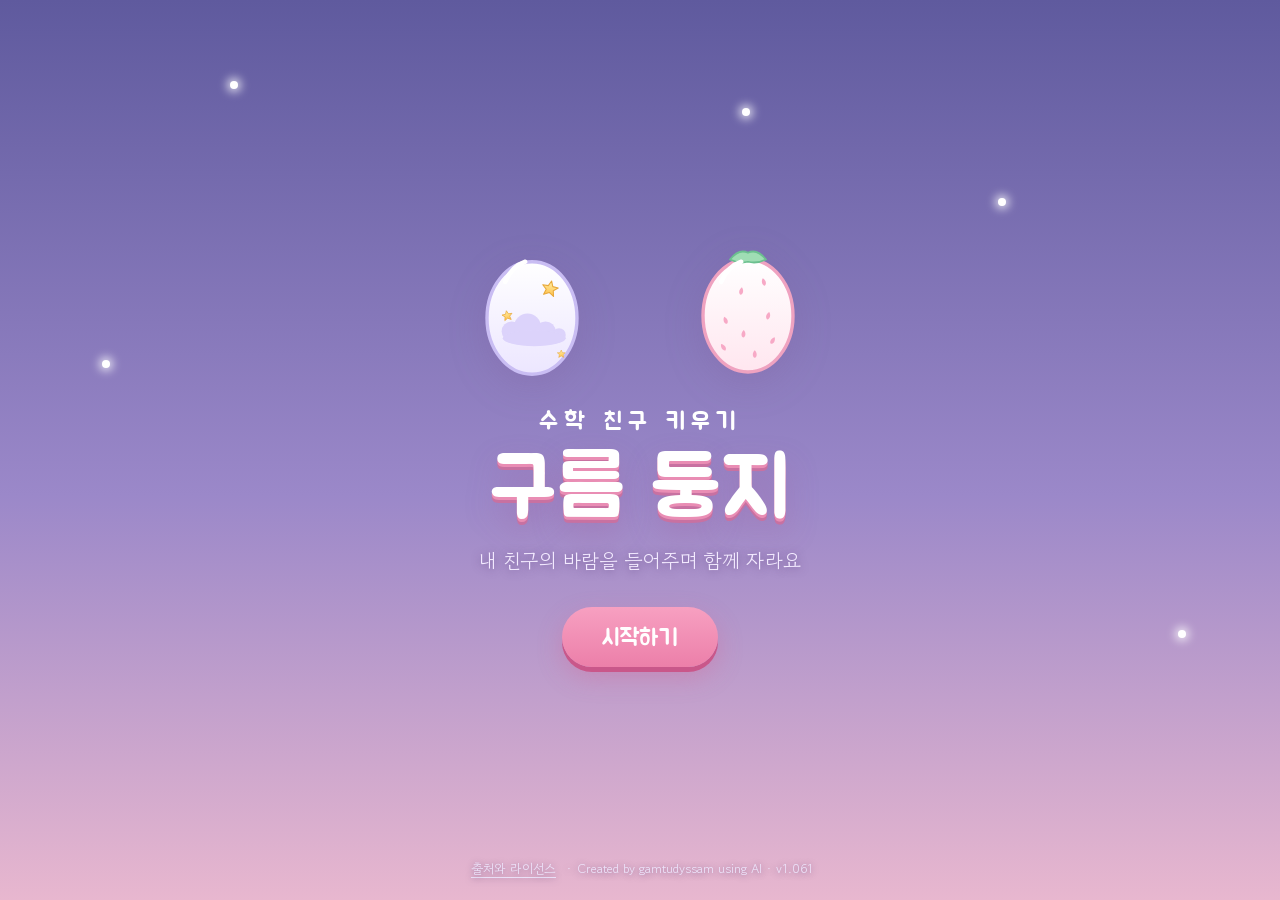
==== commit 8f5ea313: "v1.061: 양치를 얼굴 크게 보며 3단계로, 종이비행기 별 모으기·털실 그림 그리기, 블록 번갈아 쌓고 넘어뜨려도 되는지 묻기 Co-Authored-By: Claude Opus" ====
--- a/index.html
+++ b/index.html
@@ -9,8 +9,8 @@
 <link rel="preconnect" href="https://fonts.googleapis.com">
 <link rel="preconnect" href="https://fonts.gstatic.com" crossorigin>
 <link href="https://fonts.googleapis.com/css2?family=Gowun+Dodum&family=Jua&family=Quicksand:wght@700&display=swap" rel="stylesheet">
-<link rel="stylesheet" href="css/style.css?v=1.060">
-<link rel="stylesheet" href="css/home.css?v=1.060">
+<link rel="stylesheet" href="css/style.css?v=1.061">
+<link rel="stylesheet" href="css/home.css?v=1.061">
 </head>
 <body>
 <div id="sky" aria-hidden="true">
@@ -350,15 +350,15 @@
 
 <div class="toast" id="toast"></div>
 
-<script src="js/version.js?v=1.060"></script>
-<script src="js/sound.js?v=1.060"></script>
-<script src="js/art.js?v=1.060"></script>
-<script src="js/data.js?v=1.060"></script>
-<script src="js/scene.js?v=1.060"></script>
-<script src="js/cookfx.js?v=1.060"></script>
-<script src="js/lines.js?v=1.060"></script>
-<script src="js/problems.js?v=1.060"></script>
-<script src="js/app.js?v=1.060"></script>
+<script src="js/version.js?v=1.061"></script>
+<script src="js/sound.js?v=1.061"></script>
+<script src="js/art.js?v=1.061"></script>
+<script src="js/data.js?v=1.061"></script>
+<script src="js/scene.js?v=1.061"></script>
+<script src="js/cookfx.js?v=1.061"></script>
+<script src="js/lines.js?v=1.061"></script>
+<script src="js/problems.js?v=1.061"></script>
+<script src="js/app.js?v=1.061"></script>
 <script>
 // 이 화면이 예전 것이면(배포 후 패드에 남은 저장본) 새 주소로 한 번 다시 연다
 (function () { try {
--- a/css/home.css
+++ b/css/home.css
@@ -1159,3 +1159,71 @@
 
 /* 도치: 집에 놀러 오면 오른쪽에 서므로 왼쪽(친구 쪽)을 본다 */
 .visitor .nbflip{transform:none}
+
+/* ===== 양치하기: 얼굴을 크게 ===== */
+.bcard{position:absolute;inset:0;z-index:30;overflow:hidden;touch-action:none;background:linear-gradient(rgba(255,255,255,.55) 2px,transparent 2px) 0 0/64px 64px,linear-gradient(90deg,rgba(255,255,255,.55) 2px,transparent 2px) 0 0/64px 64px,linear-gradient(180deg,#D8F1F4,#E9F8F3);animation:hsfade .3s ease}
+.bcard .bc-face{position:absolute;pointer-events:none}
+.bcard .bc-face svg{width:100%;height:auto;display:block;overflow:visible}
+.bcard .bc-face *{animation:none!important}
+.bc-mouth{position:absolute;overflow:visible;opacity:0;pointer-events:none;transition:opacity .25s}
+.bcard[data-step="1"] .bc-mouth,.bcard[data-step="3"] .bc-mouth{opacity:1}
+.tooth .ring{stroke:transparent;stroke-width:4}
+.tooth.next .ring{stroke:#FFD23F;animation:toothring .8s ease-in-out infinite alternate}
+@keyframes toothring{from{stroke-opacity:.35}to{stroke-opacity:1}}
+.tooth.ok .tb{fill:#FFFBE0}
+.bcard.shine .tooth .tb{animation:toothshine 1s ease-in-out infinite alternate}
+@keyframes toothshine{from{fill:#fff}to{fill:#E9F8FF}}
+.bc-top{position:absolute;left:14px;top:12px;max-width:calc(100% - 170px);display:flex;align-items:center;gap:10px;background:rgba(255,255,255,.95);border-radius:22px;padding:9px 16px;box-shadow:var(--shadow-s);pointer-events:none}
+.bc-hint{font-size:16px;color:#2F6C73;word-break:keep-all}
+.bc-dots{display:flex;gap:5px;flex:none}
+.bc-dots i{width:11px;height:11px;border-radius:50%;background:#D7E6E8}
+.bc-dots i.on{background:#F28DB2}.bc-dots i.done{background:#8FE0C9}
+.bc-quit{position:absolute;right:12px;top:12px}
+.bc-say{position:absolute;left:50%;bottom:3.5%;transform:translateX(-50%);background:#fff;border-radius:20px;padding:9px 18px;font-size:18px;color:var(--ink);box-shadow:var(--shadow-s);opacity:0;transition:opacity .25s;pointer-events:none;white-space:nowrap}
+.bc-say.on{opacity:1}
+.bc-tube,.bc-cup{position:absolute;right:6%;bottom:6%;width:clamp(92px,15%,140px);border:0;background:#fff;border-radius:24px;padding:10px;box-shadow:var(--shadow-s);display:none;flex-direction:column;align-items:center;gap:4px;font:inherit;font-size:15px;color:var(--ink-2);cursor:pointer;animation:propwig 1.2s ease-in-out infinite}
+.bc-tube svg,.bc-cup svg{width:100%;max-height:78px;display:block}
+.bcard[data-step="0"] .bc-tube,.bcard[data-step="2"] .bc-cup{display:flex}
+.bcard.squeeze .bc-tube svg{animation:squish .4s ease 2}
+.bc-brush{position:absolute;left:0;top:0;pointer-events:none;z-index:3;filter:drop-shadow(0 5px 5px rgba(60,90,120,.25))}
+.bc-brush svg{width:100%;display:block;transform:rotate(16deg);transform-origin:15% 80%}
+.bc-brush .paste{opacity:0;transition:opacity .4s}.bcard.pasted .paste{opacity:1}
+.bcard[data-step="2"] .bc-brush,.bcard[data-step="3"] .bc-brush{opacity:0;transition:opacity .3s}
+.bc-foam,.bc-drop{position:absolute;border-radius:50%;pointer-events:none;z-index:4}
+.bc-foam{width:18px;height:18px;margin:-9px;background:#fff;box-shadow:inset -2px -2px 0 #DCEBFF,0 0 0 1px #CFE3FF;animation:bcfoam .9s ease-out forwards}
+@keyframes bcfoam{0%{transform:scale(.4);opacity:1}100%{transform:translateY(-18px) scale(1.2);opacity:0}}
+.bc-drop{width:13px;height:16px;background:#9CD0FF;animation:bcdrop .75s ease-in forwards}
+@keyframes bcdrop{to{transform:translate(var(--dx),var(--dy)) scale(.6);opacity:0}}
+/* ===== 종이비행기 별 모으기 · 털실 그림 ===== */
+.tsky{position:absolute;inset:0;z-index:8;touch-action:none;cursor:pointer}
+.tscore{position:absolute;right:14px;top:14px;background:rgba(255,255,255,.95);border-radius:999px;padding:8px 16px;font-size:17px;color:#B5781A;box-shadow:var(--shadow-s);pointer-events:none}
+.tscore::before{content:"★ ";color:#FFC24E}.tscore b{font-size:20px}
+.tstar{position:absolute;width:clamp(34px,4.4vw,52px);aspect-ratio:1;transform:translate(-50%,-50%);z-index:5;pointer-events:none;animation:tstarb 1.6s ease-in-out infinite alternate}
+.tstar svg{width:100%;height:100%;overflow:visible}
+@keyframes tstarb{from{transform:translate(-50%,-50%) rotate(-8deg)}to{transform:translate(-50%,-60%) rotate(8deg)}}
+.tstar.get{animation:starget .45s ease-out forwards}
+@keyframes starget{to{transform:translate(-50%,-110%) scale(1.8);opacity:0}}
+.tpuff{position:absolute;width:64px;height:64px;transform:translate(-50%,-50%);z-index:7;pointer-events:none;animation:tpuff .6s ease-out forwards}
+.tpuff.up{width:52px;height:52px;animation:tpuffup .5s ease-out forwards}
+.tpuff svg{width:100%;height:100%}
+@keyframes tpuff{from{opacity:1;transform:translate(-50%,-50%) scale(.5)}to{opacity:0;transform:translate(-50%,-80%) scale(1.3)}}
+@keyframes tpuffup{from{opacity:.9;transform:translate(-50%,0)}to{opacity:0;transform:translate(-50%,-60%)}}
+.tthread.draw path{stroke-width:5;stroke-linejoin:round}
+.egghint.pulse{animation:hintpulse .4s ease 2}
+@keyframes hintpulse{50%{scale:1.06;background:#FFF3C9}}
+/* ===== 블록: 번갈아 쌓기 ===== */
+.ttray{position:absolute;border-radius:14px;background:rgba(226,190,150,.5);border:3px solid #C99A64;border-top-width:0}
+.ttray i{position:absolute;left:0;right:0;top:50%;height:4px;background:#C99A64;opacity:.7}
+.tghost{position:absolute;left:0;top:0;border-radius:6px;border:3px dashed #8F7BE0;background:rgba(201,184,255,.3);opacity:0;pointer-events:none}
+.tghost.bad{border-color:#E5679A;background:rgba(247,160,193,.3)}
+.tblk::after{content:"";position:absolute;inset:-6px}
+.tblk.stacked::after{content:none}
+.tblocks:not(.mine) .tblk{cursor:default}
+.tblocks.mine .tblk:not(.stacked):not(.held){filter:drop-shadow(0 0 5px rgba(255,210,63,.95))}
+.tblk.wob{animation:blkwob .35s ease}
+@keyframes blkwob{0%,100%{margin-left:0}30%{margin-left:2px}65%{margin-left:-2px}}
+.tkeep{position:absolute;right:12px;top:12px;display:flex;gap:10px;pointer-events:auto}
+.prepcard.askfall{top:4%;z-index:12}
+@media (max-width:560px){.bc-top{max-width:calc(100% - 28px);top:64px}.bc-hint{font-size:14px}.bc-say{left:14px;transform:none;font-size:15px}.room.toyplay .egghint{left:8px;transform:none;max-width:calc(100% - 136px);white-space:normal;font-size:14px;border-radius:18px;padding:8px 12px}.tkeep{flex-direction:column;gap:8px}}
+/* 놀이 중에는 겹치는 버튼·상태 막대를 잠깐 숨긴다 */
+.room.toyplay .needs,.room.toyplay .deco-btn,.room.toyplay .ball,.room.toyplay .room-btn,.room.toyplay .lightsw{visibility:hidden}
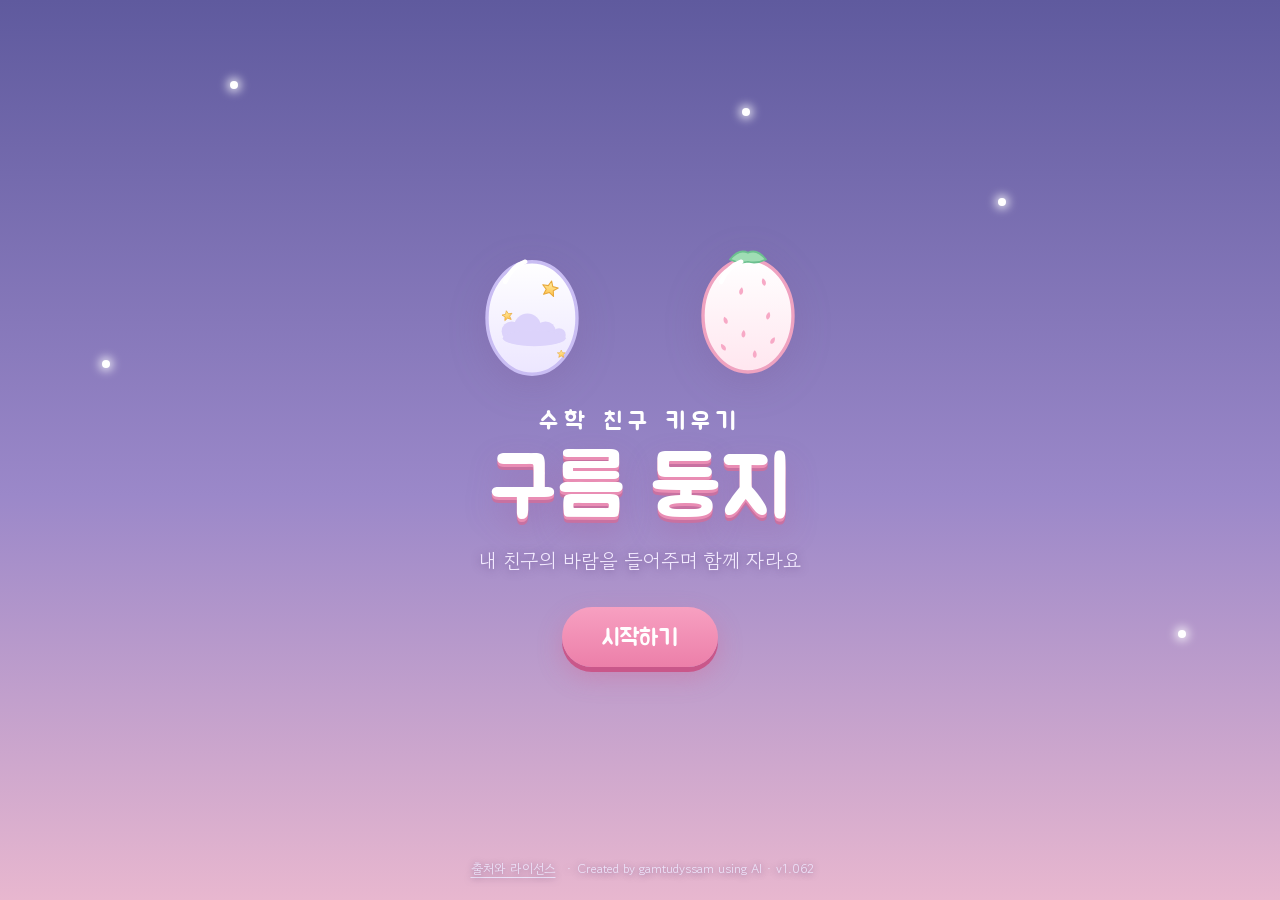
==== commit dbf50c6e: "v1.062: 이웃과 친구의 대화가 서로 이어지게(단계별 대답), 이웃마다 이야기 4가지, 답한 뒤 감사·작별 인사, 마주 보기 Co-Authored-By: Claude Opus " ====
--- a/index.html
+++ b/index.html
@@ -9,8 +9,8 @@
 <link rel="preconnect" href="https://fonts.googleapis.com">
 <link rel="preconnect" href="https://fonts.gstatic.com" crossorigin>
 <link href="https://fonts.googleapis.com/css2?family=Gowun+Dodum&family=Jua&family=Quicksand:wght@700&display=swap" rel="stylesheet">
-<link rel="stylesheet" href="css/style.css?v=1.061">
-<link rel="stylesheet" href="css/home.css?v=1.061">
+<link rel="stylesheet" href="css/style.css?v=1.062">
+<link rel="stylesheet" href="css/home.css?v=1.062">
 </head>
 <body>
 <div id="sky" aria-hidden="true">
@@ -350,15 +350,15 @@
 
 <div class="toast" id="toast"></div>
 
-<script src="js/version.js?v=1.061"></script>
-<script src="js/sound.js?v=1.061"></script>
-<script src="js/art.js?v=1.061"></script>
-<script src="js/data.js?v=1.061"></script>
-<script src="js/scene.js?v=1.061"></script>
-<script src="js/cookfx.js?v=1.061"></script>
-<script src="js/lines.js?v=1.061"></script>
-<script src="js/problems.js?v=1.061"></script>
-<script src="js/app.js?v=1.061"></script>
+<script src="js/version.js?v=1.062"></script>
+<script src="js/sound.js?v=1.062"></script>
+<script src="js/art.js?v=1.062"></script>
+<script src="js/data.js?v=1.062"></script>
+<script src="js/scene.js?v=1.062"></script>
+<script src="js/cookfx.js?v=1.062"></script>
+<script src="js/lines.js?v=1.062"></script>
+<script src="js/problems.js?v=1.062"></script>
+<script src="js/app.js?v=1.062"></script>
 <script>
 // 이 화면이 예전 것이면(배포 후 패드에 남은 저장본) 새 주소로 한 번 다시 연다
 (function () { try {
--- a/css/home.css
+++ b/css/home.css
@@ -1227,3 +1227,13 @@
 @media (max-width:560px){.bc-top{max-width:calc(100% - 28px);top:64px}.bc-hint{font-size:14px}.bc-say{left:14px;transform:none;font-size:15px}.room.toyplay .egghint{left:8px;transform:none;max-width:calc(100% - 136px);white-space:normal;font-size:14px;border-radius:18px;padding:8px 12px}.tkeep{flex-direction:column;gap:8px}}
 /* 놀이 중에는 겹치는 버튼·상태 막대를 잠깐 숨긴다 */
 .room.toyplay .needs,.room.toyplay .deco-btn,.room.toyplay .ball,.room.toyplay .room-btn,.room.toyplay .lightsw{visibility:hidden}
+
+/* ===== 이웃과 대화: 서로 마주 보고, 듣는 쪽은 고개를 끄덕인다 ===== */
+.spk.me{color:#D9558A}
+.mean{font-size:.78em;color:#8A7594}
+.stage.meeting .opet .look{animation:none;transform:translateX(-2.6px)}
+.stage.meeting .opet .eyes{animation:none}
+.stage.meeting .nbw.here .nbeyes{transform:translateX(1.7px)}
+.stage.meeting .nbw.here .nbflip .nbeyes{transform:none}
+.stage.meeting .nodding svg{animation:nbnod .55s ease-in-out 2;transform-origin:50% 100%}
+@keyframes nbnod{0%,100%{transform:none}50%{transform:rotate(0) scale(1.02,.95)}}
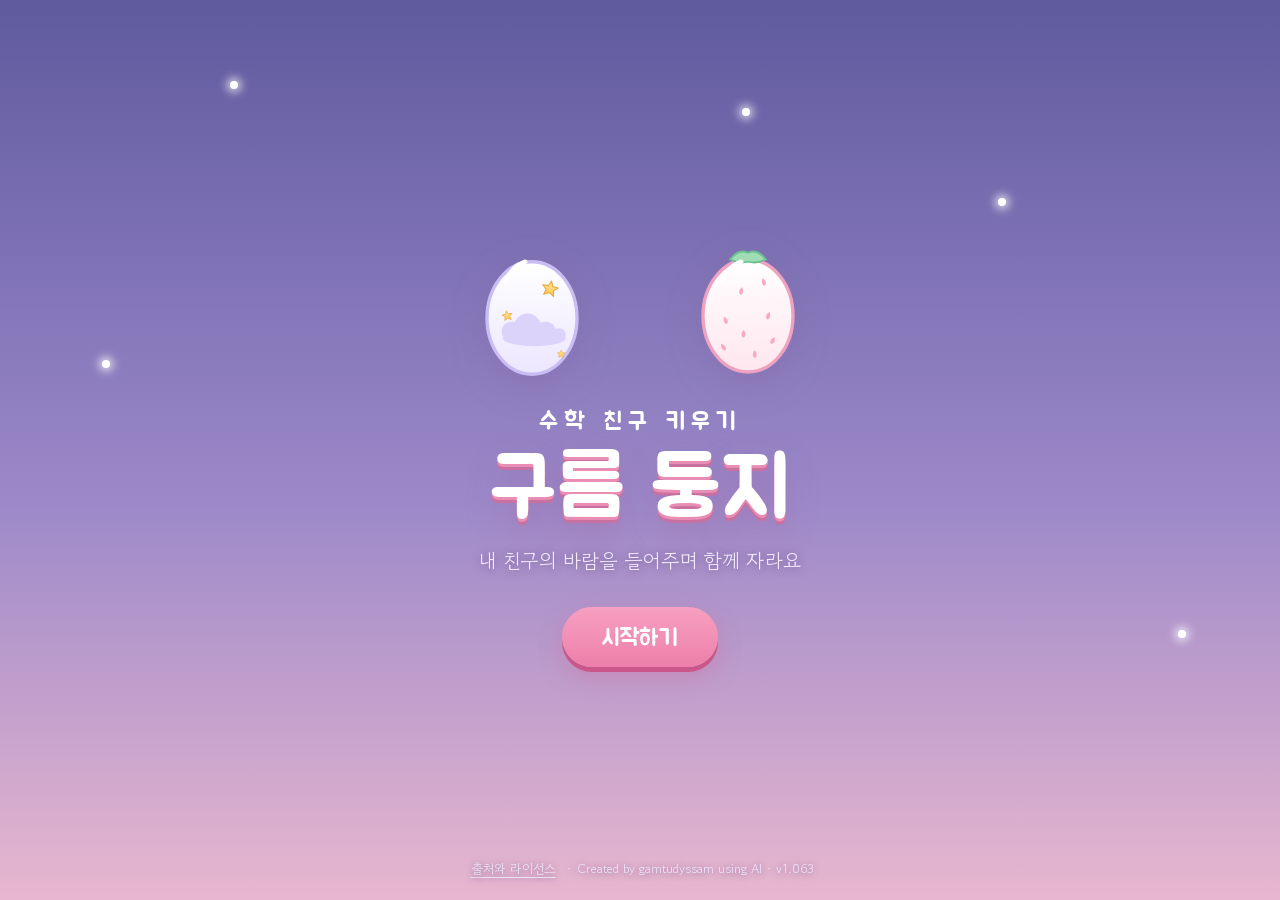
==== commit ba5ca1db: "v1.063: 생각풍선·빈 냉장고 대답을 단계에 맞게, 바람 목록 산책·간식도 잠·감기·졸림 확인, 우정 알림을 사실대로 Co-Authored-By: Claude Opus 5.5 " ====
--- a/index.html
+++ b/index.html
@@ -9,8 +9,8 @@
 <link rel="preconnect" href="https://fonts.googleapis.com">
 <link rel="preconnect" href="https://fonts.gstatic.com" crossorigin>
 <link href="https://fonts.googleapis.com/css2?family=Gowun+Dodum&family=Jua&family=Quicksand:wght@700&display=swap" rel="stylesheet">
-<link rel="stylesheet" href="css/style.css?v=1.062">
-<link rel="stylesheet" href="css/home.css?v=1.062">
+<link rel="stylesheet" href="css/style.css?v=1.063">
+<link rel="stylesheet" href="css/home.css?v=1.063">
 </head>
 <body>
 <div id="sky" aria-hidden="true">
@@ -350,15 +350,15 @@
 
 <div class="toast" id="toast"></div>
 
-<script src="js/version.js?v=1.062"></script>
-<script src="js/sound.js?v=1.062"></script>
-<script src="js/art.js?v=1.062"></script>
-<script src="js/data.js?v=1.062"></script>
-<script src="js/scene.js?v=1.062"></script>
-<script src="js/cookfx.js?v=1.062"></script>
-<script src="js/lines.js?v=1.062"></script>
-<script src="js/problems.js?v=1.062"></script>
-<script src="js/app.js?v=1.062"></script>
+<script src="js/version.js?v=1.063"></script>
+<script src="js/sound.js?v=1.063"></script>
+<script src="js/art.js?v=1.063"></script>
+<script src="js/data.js?v=1.063"></script>
+<script src="js/scene.js?v=1.063"></script>
+<script src="js/cookfx.js?v=1.063"></script>
+<script src="js/lines.js?v=1.063"></script>
+<script src="js/problems.js?v=1.063"></script>
+<script src="js/app.js?v=1.063"></script>
 <script>
 // 이 화면이 예전 것이면(배포 후 패드에 남은 저장본) 새 주소로 한 번 다시 연다
 (function () { try {
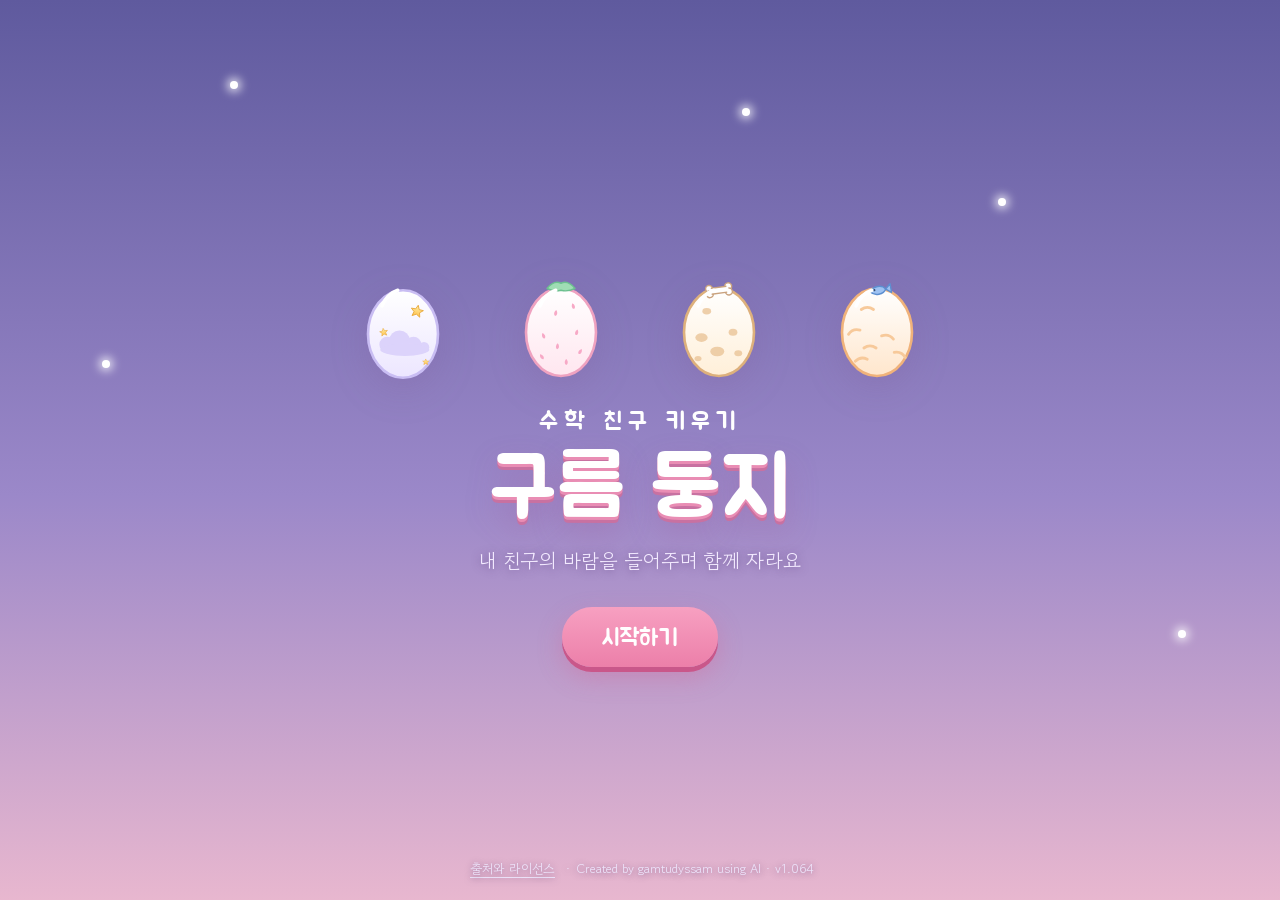
==== commit d0bca999: "v1.064: 새 친구 아기 강아지·아기 고양이 (토끼와 같은 뼈대라 모든 옷·장식을 입음, 알~10단계, 대사·취향·이야기·방 색·목소리) Co-Authored-By: Claud" ====
--- a/index.html
+++ b/index.html
@@ -9,8 +9,8 @@
 <link rel="preconnect" href="https://fonts.googleapis.com">
 <link rel="preconnect" href="https://fonts.gstatic.com" crossorigin>
 <link href="https://fonts.googleapis.com/css2?family=Gowun+Dodum&family=Jua&family=Quicksand:wght@700&display=swap" rel="stylesheet">
-<link rel="stylesheet" href="css/style.css?v=1.063">
-<link rel="stylesheet" href="css/home.css?v=1.063">
+<link rel="stylesheet" href="css/style.css?v=1.064">
+<link rel="stylesheet" href="css/home.css?v=1.064">
 </head>
 <body>
 <div id="sky" aria-hidden="true">
@@ -34,7 +34,7 @@
 <!-- 알 고르기 -->
 <section id="scr-choose" class="screen">
   <div class="choose-wrap">
-    <h2 class="h2">구름 둥지에 알이 두 개 있어요</h2>
+    <h2 class="h2">구름 둥지에 알이 네 개 있어요</h2>
     <p class="sub">알을 눌러 보고, 함께 자랄 친구를 골라요</p>
     <div class="egg-cards">
       <button class="egg-card" data-kind="cloud" id="card-cloud">
@@ -47,6 +47,16 @@
         <div class="egg-name">딸기 알</div>
         <div class="egg-desc">아기 토끼가 콩콩 움직여요<br>활발하고 애교 많은 친구</div>
       </button>
+      <button class="egg-card" data-kind="puppy" id="card-puppy">
+        <div class="egg-art" id="egg-puppy"></div>
+        <div class="egg-name">점박이 알</div>
+        <div class="egg-desc">아기 강아지가 꼬리를 흔들어요<br>씩씩하고 다정한 친구</div>
+      </button>
+      <button class="egg-card" data-kind="kitty" id="card-kitty">
+        <div class="egg-art" id="egg-kitty"></div>
+        <div class="egg-name">줄무늬 알</div>
+        <div class="egg-desc">아기 고양이가 골골 소리를 내요<br>새침하지만 속정 깊은 친구</div>
+      </button>
     </div>
     <button class="btn big primary" id="btn-pick" disabled>이 알로 할래요</button>
   </div>
@@ -350,15 +360,15 @@
 
 <div class="toast" id="toast"></div>
 
-<script src="js/version.js?v=1.063"></script>
-<script src="js/sound.js?v=1.063"></script>
-<script src="js/art.js?v=1.063"></script>
-<script src="js/data.js?v=1.063"></script>
-<script src="js/scene.js?v=1.063"></script>
-<script src="js/cookfx.js?v=1.063"></script>
-<script src="js/lines.js?v=1.063"></script>
-<script src="js/problems.js?v=1.063"></script>
-<script src="js/app.js?v=1.063"></script>
+<script src="js/version.js?v=1.064"></script>
+<script src="js/sound.js?v=1.064"></script>
+<script src="js/art.js?v=1.064"></script>
+<script src="js/data.js?v=1.064"></script>
+<script src="js/scene.js?v=1.064"></script>
+<script src="js/cookfx.js?v=1.064"></script>
+<script src="js/lines.js?v=1.064"></script>
+<script src="js/problems.js?v=1.064"></script>
+<script src="js/app.js?v=1.064"></script>
 <script>
 // 이 화면이 예전 것이면(배포 후 패드에 남은 저장본) 새 주소로 한 번 다시 연다
 (function () { try {
--- a/css/style.css
+++ b/css/style.css
@@ -309,3 +309,17 @@
 .name-row{flex-wrap:wrap;gap:8px}
 .name-row input{flex:1;min-width:140px;width:auto;min-height:44px;font-size:18px}
 .name-row .btn{min-height:44px}
+
+/* 알 네 개: 패드 가로에서는 한 줄, 좁으면 두 줄 */
+.egg-cards{display:grid;grid-template-columns:repeat(4,minmax(0,1fr));gap:16px;width:min(100%,1180px)}
+.egg-card{width:auto;padding:14px 12px 18px}
+.egg-art{width:min(150px,100%);height:160px;margin:0 auto}
+.egg-desc{font-size:14px}
+.title-eggs{gap:18px}
+.title-eggs svg{width:140px;height:156px}
+.title-eggs > div:nth-child(3){animation:bob 3.2s ease-in-out infinite;animation-delay:-.8s}
+.title-eggs > div:nth-child(4){animation:bob 3.2s ease-in-out infinite;animation-delay:-2.4s}
+.egg-card[data-kind=puppy].sel{border-color:#D9984F}.egg-card[data-kind=kitty].sel{border-color:#4FAE88}
+@media (max-width:900px){.egg-cards{grid-template-columns:repeat(2,minmax(0,1fr));width:min(100%,640px)}}
+@media (max-height:760px) and (min-width:901px){.egg-art{height:130px}.egg-card{padding:10px 10px 14px}.choose-wrap .h2{margin-bottom:2px}}
+@media (max-width:560px){.egg-cards{gap:10px;margin:4px 0 14px}.egg-art{height:104px}.egg-desc{font-size:12px}.egg-name{font-size:17px}.title-eggs svg{width:72px;height:84px}.title-eggs{gap:6px;height:90px}}
--- a/css/home.css
+++ b/css/home.css
@@ -1237,3 +1237,6 @@
 .stage.meeting .nbw.here .nbflip .nbeyes{transform:none}
 .stage.meeting .nodding svg{animation:nbnod .55s ease-in-out 2;transform-origin:50% 100%}
 @keyframes nbnod{0%,100%{transform:none}50%{transform:rotate(0) scale(1.02,.95)}}
+
+/* 강아지 귀는 위에 붙어 아래로 늘어진다: 위쪽을 축으로 흔든다 */
+.pet-svg .ear.hang{transform-origin:50% 6%}
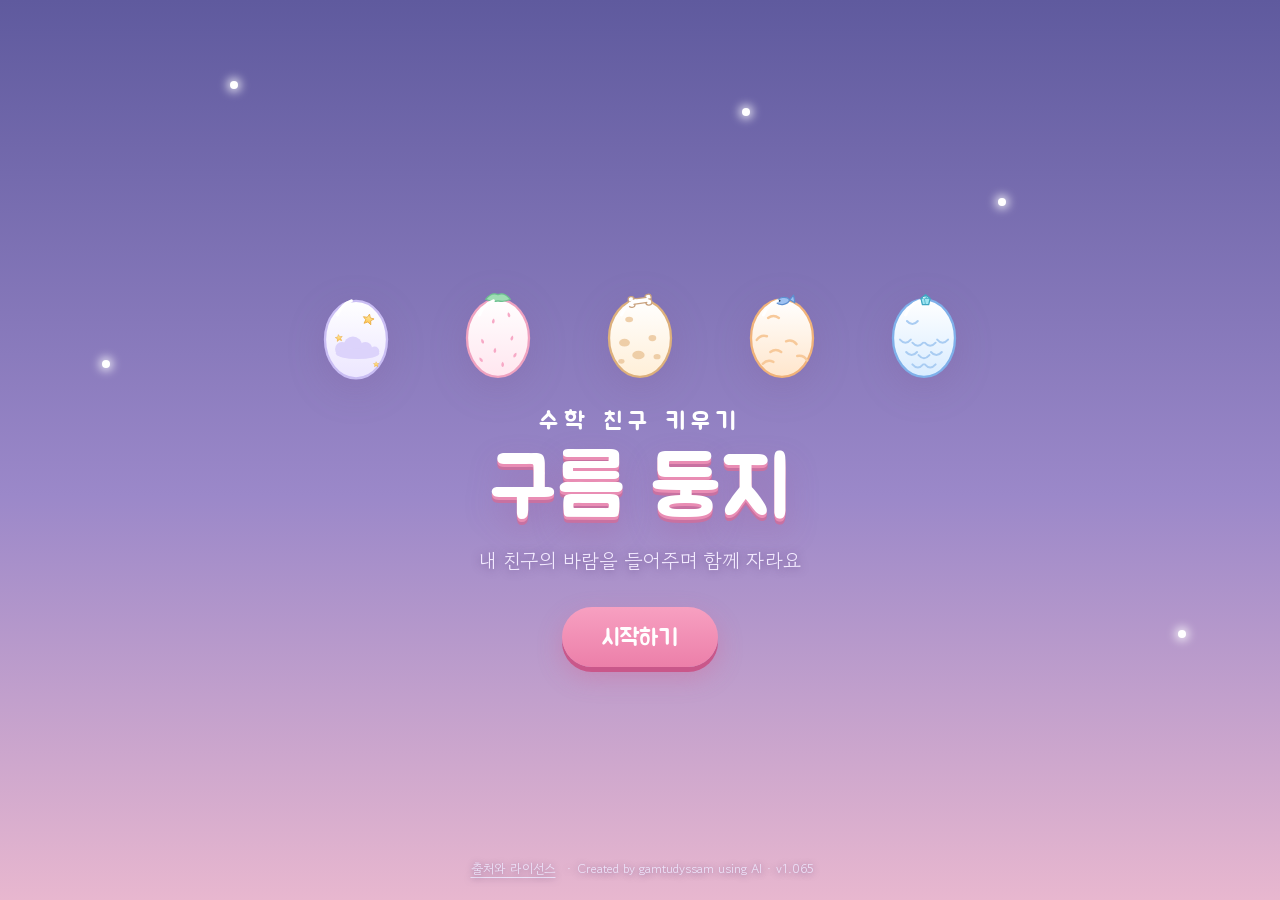
==== commit 136dd3ec: "v1.065: 새 친구 아기 용 (뿔·날개·꼬리 가시가 자람, 모든 옷 입음, 날개 아이템은 용 날개 대신), 알 고르기 5개 Co-Authored-By: Claude Opus 5" ====
--- a/index.html
+++ b/index.html
@@ -9,8 +9,8 @@
 <link rel="preconnect" href="https://fonts.googleapis.com">
 <link rel="preconnect" href="https://fonts.gstatic.com" crossorigin>
 <link href="https://fonts.googleapis.com/css2?family=Gowun+Dodum&family=Jua&family=Quicksand:wght@700&display=swap" rel="stylesheet">
-<link rel="stylesheet" href="css/style.css?v=1.064">
-<link rel="stylesheet" href="css/home.css?v=1.064">
+<link rel="stylesheet" href="css/style.css?v=1.065">
+<link rel="stylesheet" href="css/home.css?v=1.065">
 </head>
 <body>
 <div id="sky" aria-hidden="true">
@@ -34,7 +34,7 @@
 <!-- 알 고르기 -->
 <section id="scr-choose" class="screen">
   <div class="choose-wrap">
-    <h2 class="h2">구름 둥지에 알이 네 개 있어요</h2>
+    <h2 class="h2">구름 둥지에 알이 다섯 개 있어요</h2>
     <p class="sub">알을 눌러 보고, 함께 자랄 친구를 골라요</p>
     <div class="egg-cards">
       <button class="egg-card" data-kind="cloud" id="card-cloud">
@@ -56,6 +56,11 @@
         <div class="egg-art" id="egg-kitty"></div>
         <div class="egg-name">줄무늬 알</div>
         <div class="egg-desc">아기 고양이가 골골 소리를 내요<br>새침하지만 속정 깊은 친구</div>
+      </button>
+      <button class="egg-card" data-kind="dragon" id="card-dragon">
+        <div class="egg-art" id="egg-dragon"></div>
+        <div class="egg-name">보석 알</div>
+        <div class="egg-desc">아기 용이 작은 불꽃을 후~ 불어요<br>호기심 많고 용감한 친구</div>
       </button>
     </div>
     <button class="btn big primary" id="btn-pick" disabled>이 알로 할래요</button>
@@ -360,15 +365,15 @@
 
 <div class="toast" id="toast"></div>
 
-<script src="js/version.js?v=1.064"></script>
-<script src="js/sound.js?v=1.064"></script>
-<script src="js/art.js?v=1.064"></script>
-<script src="js/data.js?v=1.064"></script>
-<script src="js/scene.js?v=1.064"></script>
-<script src="js/cookfx.js?v=1.064"></script>
-<script src="js/lines.js?v=1.064"></script>
-<script src="js/problems.js?v=1.064"></script>
-<script src="js/app.js?v=1.064"></script>
+<script src="js/version.js?v=1.065"></script>
+<script src="js/sound.js?v=1.065"></script>
+<script src="js/art.js?v=1.065"></script>
+<script src="js/data.js?v=1.065"></script>
+<script src="js/scene.js?v=1.065"></script>
+<script src="js/cookfx.js?v=1.065"></script>
+<script src="js/lines.js?v=1.065"></script>
+<script src="js/problems.js?v=1.065"></script>
+<script src="js/app.js?v=1.065"></script>
 <script>
 // 이 화면이 예전 것이면(배포 후 패드에 남은 저장본) 새 주소로 한 번 다시 연다
 (function () { try {
--- a/css/style.css
+++ b/css/style.css
@@ -311,7 +311,7 @@
 .name-row .btn{min-height:44px}
 
 /* 알 네 개: 패드 가로에서는 한 줄, 좁으면 두 줄 */
-.egg-cards{display:grid;grid-template-columns:repeat(4,minmax(0,1fr));gap:16px;width:min(100%,1180px)}
+.egg-cards{display:grid;grid-template-columns:repeat(5,minmax(0,1fr));gap:14px;width:min(100%,1220px)}
 .egg-card{width:auto;padding:14px 12px 18px}
 .egg-art{width:min(150px,100%);height:160px;margin:0 auto}
 .egg-desc{font-size:14px}
@@ -319,7 +319,11 @@
 .title-eggs svg{width:140px;height:156px}
 .title-eggs > div:nth-child(3){animation:bob 3.2s ease-in-out infinite;animation-delay:-.8s}
 .title-eggs > div:nth-child(4){animation:bob 3.2s ease-in-out infinite;animation-delay:-2.4s}
-.egg-card[data-kind=puppy].sel{border-color:#D9984F}.egg-card[data-kind=kitty].sel{border-color:#4FAE88}
-@media (max-width:900px){.egg-cards{grid-template-columns:repeat(2,minmax(0,1fr));width:min(100%,640px)}}
+.title-eggs > div:nth-child(5){animation:bob 3.2s ease-in-out infinite;animation-delay:-1.2s}
+.title-eggs svg{width:124px;height:140px}
+.egg-card[data-kind=puppy].sel{border-color:#D9984F}.egg-card[data-kind=dragon].sel{border-color:#4F86C9}.egg-card[data-kind=kitty].sel{border-color:#4FAE88}
+@media (max-width:900px){.egg-cards{display:flex;flex-wrap:wrap;justify-content:center;width:min(100%,640px)}.egg-card{width:calc(50% - 8px)}}
 @media (max-height:760px) and (min-width:901px){.egg-art{height:130px}.egg-card{padding:10px 10px 14px}.choose-wrap .h2{margin-bottom:2px}}
 @media (max-width:560px){.egg-cards{gap:10px;margin:4px 0 14px}.egg-art{height:104px}.egg-desc{font-size:12px}.egg-name{font-size:17px}.title-eggs svg{width:72px;height:84px}.title-eggs{gap:6px;height:90px}}
+@media (max-width:900px){.egg-cards{gap:10px}}
+@media (max-width:560px){.choose-wrap .h2{font-size:22px}.egg-cards{margin:2px 0 10px;gap:8px}.egg-card{padding:8px 8px 10px}.egg-art{height:80px}.egg-name{font-size:16px}.egg-desc{font-size:11.5px;line-height:1.35}}
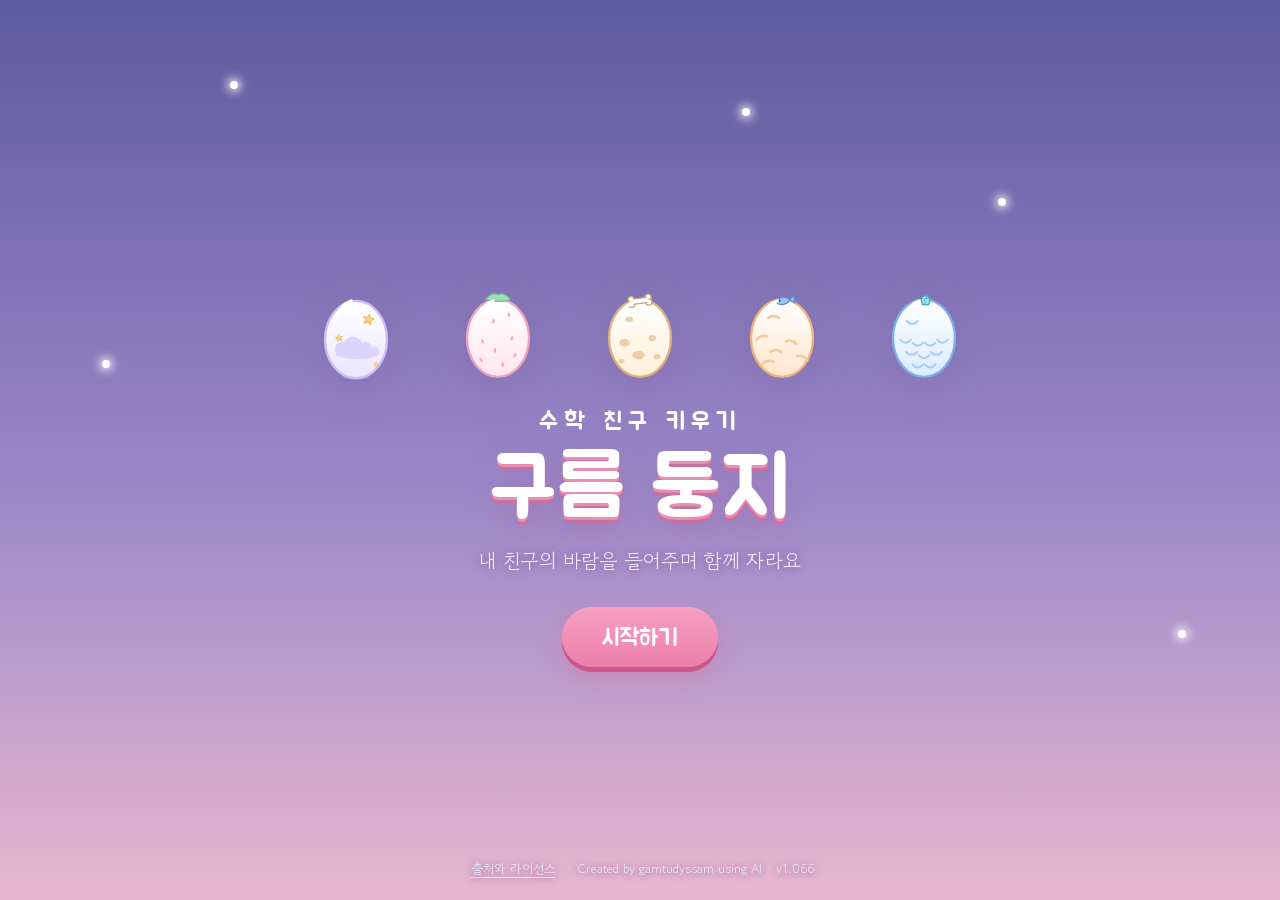
==== commit d321670f: "v1.066: 친구 움직임에 말랑 스위치 5개(예비 동작·스쿼시&스트레치·부피 유지·꼭대기 멈칫·착지 출렁임), 효과 줄이기면 폭 30% Co-Authored-By: Claude " ====
--- a/index.html
+++ b/index.html
@@ -9,8 +9,8 @@
 <link rel="preconnect" href="https://fonts.googleapis.com">
 <link rel="preconnect" href="https://fonts.gstatic.com" crossorigin>
 <link href="https://fonts.googleapis.com/css2?family=Gowun+Dodum&family=Jua&family=Quicksand:wght@700&display=swap" rel="stylesheet">
-<link rel="stylesheet" href="css/style.css?v=1.065">
-<link rel="stylesheet" href="css/home.css?v=1.065">
+<link rel="stylesheet" href="css/style.css?v=1.066">
+<link rel="stylesheet" href="css/home.css?v=1.066">
 </head>
 <body>
 <div id="sky" aria-hidden="true">
@@ -365,15 +365,15 @@
 
 <div class="toast" id="toast"></div>
 
-<script src="js/version.js?v=1.065"></script>
-<script src="js/sound.js?v=1.065"></script>
-<script src="js/art.js?v=1.065"></script>
-<script src="js/data.js?v=1.065"></script>
-<script src="js/scene.js?v=1.065"></script>
-<script src="js/cookfx.js?v=1.065"></script>
-<script src="js/lines.js?v=1.065"></script>
-<script src="js/problems.js?v=1.065"></script>
-<script src="js/app.js?v=1.065"></script>
+<script src="js/version.js?v=1.066"></script>
+<script src="js/sound.js?v=1.066"></script>
+<script src="js/art.js?v=1.066"></script>
+<script src="js/data.js?v=1.066"></script>
+<script src="js/scene.js?v=1.066"></script>
+<script src="js/cookfx.js?v=1.066"></script>
+<script src="js/lines.js?v=1.066"></script>
+<script src="js/problems.js?v=1.066"></script>
+<script src="js/app.js?v=1.066"></script>
 <script>
 // 이 화면이 예전 것이면(배포 후 패드에 남은 저장본) 새 주소로 한 번 다시 연다
 (function () { try {
--- a/css/home.css
+++ b/css/home.css
@@ -1240,3 +1240,67 @@
 
 /* 강아지 귀는 위에 붙어 아래로 늘어진다: 위쪽을 축으로 흔든다 */
 .pet-svg .ear.hang{transform-origin:50% 6%}
+
+/* ===== 말랑 스위치 5개: 예비 동작 · 스쿼시&스트레치 · 부피 유지(가로 ≈ 1/세로) · 꼭대기 멈칫+떨어질수록 빠르게 · 착지 뒤 출렁임 =====
+   --sq: 움직임 폭. 효과 줄이기·동작 줄이기 설정이면 0.3배 */
+:root{--sq:1}
+body.lowfx{--sq:.3}
+@media (prefers-reduced-motion:reduce){:root{--sq:.3}}
+/* 바닥(발)을 축으로 찌그러지고 늘어난다 */
+.pet.hop svg,.opet.hop svg,.wd-pet.hop svg,.pet.squish svg,.act-boing svg,.walker .pet.walking svg,.opet.walking svg,.walker .pet.tr-jump svg{transform-origin:50% 94%}
+/* 점프: 꾹 → 쭉 솟음(감속) → 꼭대기 멈칫 → 빨라지며 떨어짐 → 납작 착지(옆으로 퍼짐) → 출렁출렁 */
+.pet.hop svg,.opet.hop svg,.wd-pet.hop svg,.walker .pet.hop svg{animation:hop .62s linear 2}
+@keyframes hop{
+  0%{transform:translateY(0) scale(1,1);animation-timing-function:ease-out}
+  14%{transform:translateY(0) scale(calc(1 + .14 * var(--sq)),calc(1 - .12 * var(--sq)));animation-timing-function:cubic-bezier(.2,.8,.4,1)}
+  38%{transform:translateY(calc(-30px * var(--sq))) scale(calc(1 - .09 * var(--sq)),calc(1 + .1 * var(--sq)));animation-timing-function:ease-out}
+  48%{transform:translateY(calc(-34px * var(--sq))) scale(1,1);animation-timing-function:linear}
+  54%{transform:translateY(calc(-33px * var(--sq))) scale(1,1);animation-timing-function:cubic-bezier(.55,0,.9,.4)}
+  70%{transform:translateY(0) scale(calc(1 + .17 * var(--sq)),calc(1 - .145 * var(--sq)));animation-timing-function:ease-out}
+  80%{transform:translateY(0) scale(calc(1 - .07 * var(--sq)),calc(1 + .075 * var(--sq)));animation-timing-function:ease-in-out}
+  90%{transform:translateY(0) scale(calc(1 + .03 * var(--sq)),calc(1 - .03 * var(--sq)))}
+  100%{transform:translateY(0) scale(1,1)}}
+/* 톡 눌렀을 때: 납작(옆으로 퍼짐) → 반대로 쭉 → 작게 출렁 */
+.pet.squish svg,.walker .pet.squish svg{animation:squish .5s linear}
+@keyframes squish{
+  0%{transform:scale(1,1);animation-timing-function:ease-out}
+  28%{transform:scale(calc(1 + .13 * var(--sq)),calc(1 - .115 * var(--sq)));animation-timing-function:ease-in-out}
+  52%{transform:scale(calc(1 - .075 * var(--sq)),calc(1 + .08 * var(--sq)));animation-timing-function:ease-in-out}
+  72%{transform:scale(calc(1 + .035 * var(--sq)),calc(1 - .034 * var(--sq)))}
+  86%{transform:scale(calc(1 - .012 * var(--sq)),calc(1 + .012 * var(--sq)))}
+  100%{transform:scale(1,1)}}
+/* 신나서 통통: 작은 점프를 같은 원칙으로 */
+@keyframes pboing{
+  0%{transform:translateY(0) scale(1,1);animation-timing-function:ease-out}
+  18%{transform:translateY(0) scale(calc(1 + .1 * var(--sq)),calc(1 - .09 * var(--sq)));animation-timing-function:ease-out}
+  42%{transform:translateY(calc(-16px * var(--sq))) scale(calc(1 - .05 * var(--sq)),calc(1 + .055 * var(--sq)));animation-timing-function:cubic-bezier(.55,0,.9,.4)}
+  66%{transform:translateY(0) scale(calc(1 + .11 * var(--sq)),calc(1 - .1 * var(--sq)));animation-timing-function:ease-out}
+  82%{transform:translateY(0) scale(calc(1 - .04 * var(--sq)),calc(1 + .04 * var(--sq)))}
+  100%{transform:translateY(0) scale(1,1)}}
+/* 걷기: 디딜 때 납작, 뜰 때 살짝 길쭉 */
+@keyframes walkbob{
+  0%,100%{transform:translateY(0) scale(calc(1 + .05 * var(--sq)),calc(1 - .045 * var(--sq)));animation-timing-function:ease-out}
+  50%{transform:translateY(calc(-10px * var(--sq))) scale(calc(1 - .03 * var(--sq)),calc(1 + .03 * var(--sq)));animation-timing-function:ease-in}}
+/* 재주 점프: 크게 꾹 → 쭉 → 꼭대기 멈칫 → 납작 착지 → 출렁 */
+@keyframes trjump{
+  0%{transform:none;animation-timing-function:ease-out}
+  16%{transform:scale(calc(1 + .16 * var(--sq)),calc(1 - .14 * var(--sq)));animation-timing-function:cubic-bezier(.2,.8,.4,1)}
+  40%{transform:translateY(calc(-56% * var(--sq))) scale(calc(1 - .08 * var(--sq)),calc(1 + .09 * var(--sq)));animation-timing-function:ease-out}
+  50%,56%{transform:translateY(calc(-62% * var(--sq))) scale(1,1);animation-timing-function:cubic-bezier(.55,0,.9,.4)}
+  72%{transform:translateY(0) scale(calc(1 + .17 * var(--sq)),calc(1 - .145 * var(--sq)));animation-timing-function:ease-out}
+  84%{transform:scale(calc(1 - .06 * var(--sq)),calc(1 + .065 * var(--sq)))}
+  93%{transform:scale(calc(1 + .02 * var(--sq)),calc(1 - .02 * var(--sq)))}
+  100%{transform:none}}
+/* 숨쉬기(토끼·강아지·고양이·용): 들이쉬면 살짝 길쭉, 내쉬면 퍼지고 끝에서 작게 출렁 */
+@keyframes breathe{
+  0%,100%{transform:scale(1,1);animation-timing-function:ease-in-out}
+  42%{transform:scale(calc(1 - .018 * var(--sq)),calc(1 + .02 * var(--sq)));animation-timing-function:ease-in-out}
+  74%{transform:scale(calc(1 + .026 * var(--sq)),calc(1 - .025 * var(--sq)));animation-timing-function:ease-out}
+  86%{transform:scale(calc(1 - .006 * var(--sq)),calc(1 + .006 * var(--sq)))}}
+/* 구름 둥실: 오를 때 길쭉(감속), 꼭대기 멈칫, 내려와 바닥에서 납작했다 출렁 */
+.anim-float{transform-box:fill-box;transform-origin:50% 100%}
+@keyframes float{
+  0%,100%{transform:translateY(0) scale(calc(1 + .03 * var(--sq)),calc(1 - .028 * var(--sq)));animation-timing-function:ease-out}
+  38%,50%{transform:translateY(calc(-10px * var(--sq))) scale(calc(1 - .015 * var(--sq)),calc(1 + .016 * var(--sq)));animation-timing-function:ease-in}
+  88%{transform:translateY(0) scale(calc(1 + .04 * var(--sq)),calc(1 - .037 * var(--sq)));animation-timing-function:ease-out}
+  94%{transform:translateY(0) scale(calc(1 - .01 * var(--sq)),calc(1 + .01 * var(--sq)))}}
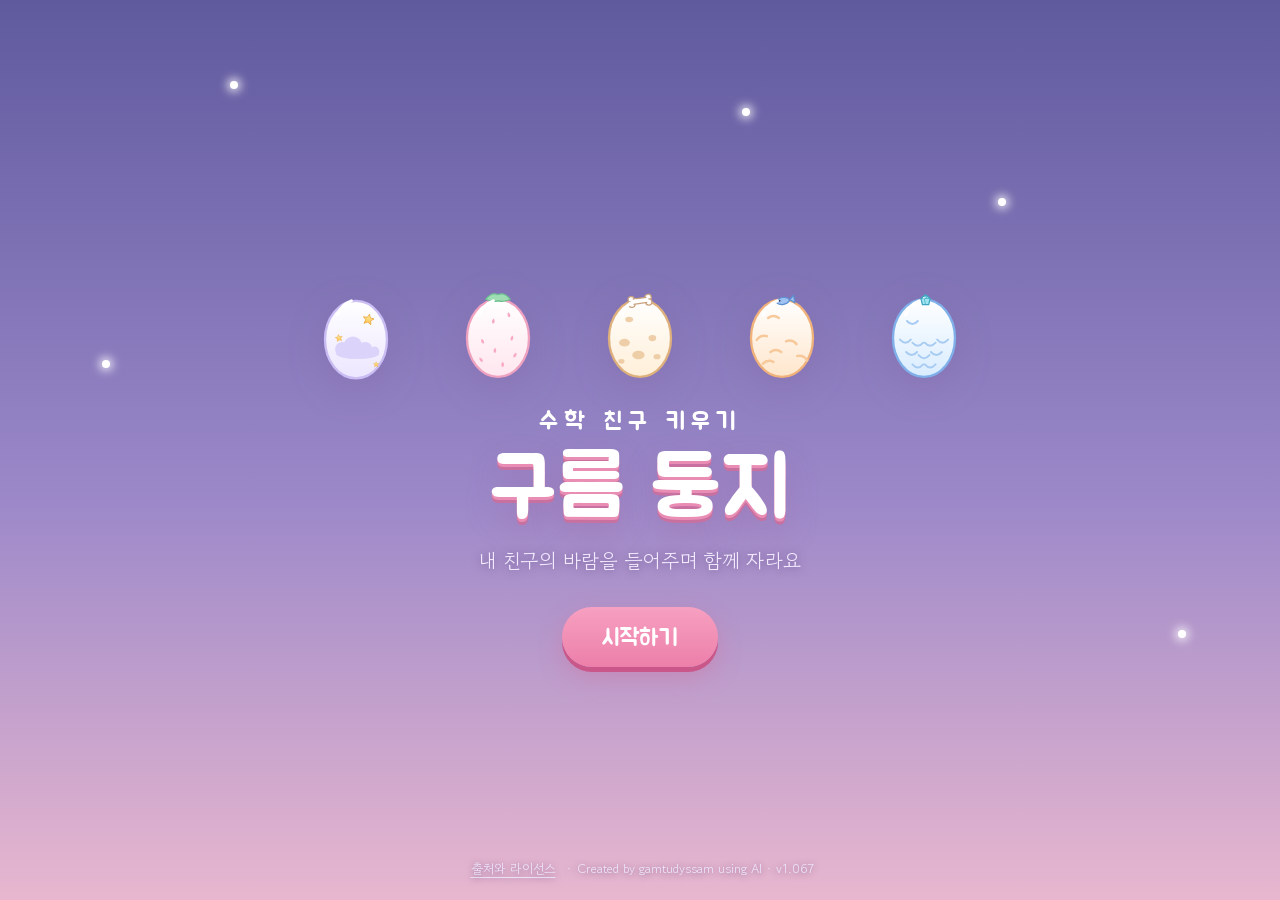
==== commit c09e57ff: "v1.067 소리 파일 추가: 정답·단계 효과음, 강아지·고양이 울음, 방 배경음악 - Kenney CC0: 정답(confirmation_001), 단계 오름(jingles_PIZ" ====
--- a/index.html
+++ b/index.html
@@ -9,8 +9,8 @@
 <link rel="preconnect" href="https://fonts.googleapis.com">
 <link rel="preconnect" href="https://fonts.gstatic.com" crossorigin>
 <link href="https://fonts.googleapis.com/css2?family=Gowun+Dodum&family=Jua&family=Quicksand:wght@700&display=swap" rel="stylesheet">
-<link rel="stylesheet" href="css/style.css?v=1.066">
-<link rel="stylesheet" href="css/home.css?v=1.066">
+<link rel="stylesheet" href="css/style.css?v=1.067">
+<link rel="stylesheet" href="css/home.css?v=1.067">
 </head>
 <body>
 <div id="sky" aria-hidden="true">
@@ -365,15 +365,15 @@
 
 <div class="toast" id="toast"></div>
 
-<script src="js/version.js?v=1.066"></script>
-<script src="js/sound.js?v=1.066"></script>
-<script src="js/art.js?v=1.066"></script>
-<script src="js/data.js?v=1.066"></script>
-<script src="js/scene.js?v=1.066"></script>
-<script src="js/cookfx.js?v=1.066"></script>
-<script src="js/lines.js?v=1.066"></script>
-<script src="js/problems.js?v=1.066"></script>
-<script src="js/app.js?v=1.066"></script>
+<script src="js/version.js?v=1.067"></script>
+<script src="js/sound.js?v=1.067"></script>
+<script src="js/art.js?v=1.067"></script>
+<script src="js/data.js?v=1.067"></script>
+<script src="js/scene.js?v=1.067"></script>
+<script src="js/cookfx.js?v=1.067"></script>
+<script src="js/lines.js?v=1.067"></script>
+<script src="js/problems.js?v=1.067"></script>
+<script src="js/app.js?v=1.067"></script>
 <script>
 // 이 화면이 예전 것이면(배포 후 패드에 남은 저장본) 새 주소로 한 번 다시 연다
 (function () { try {
